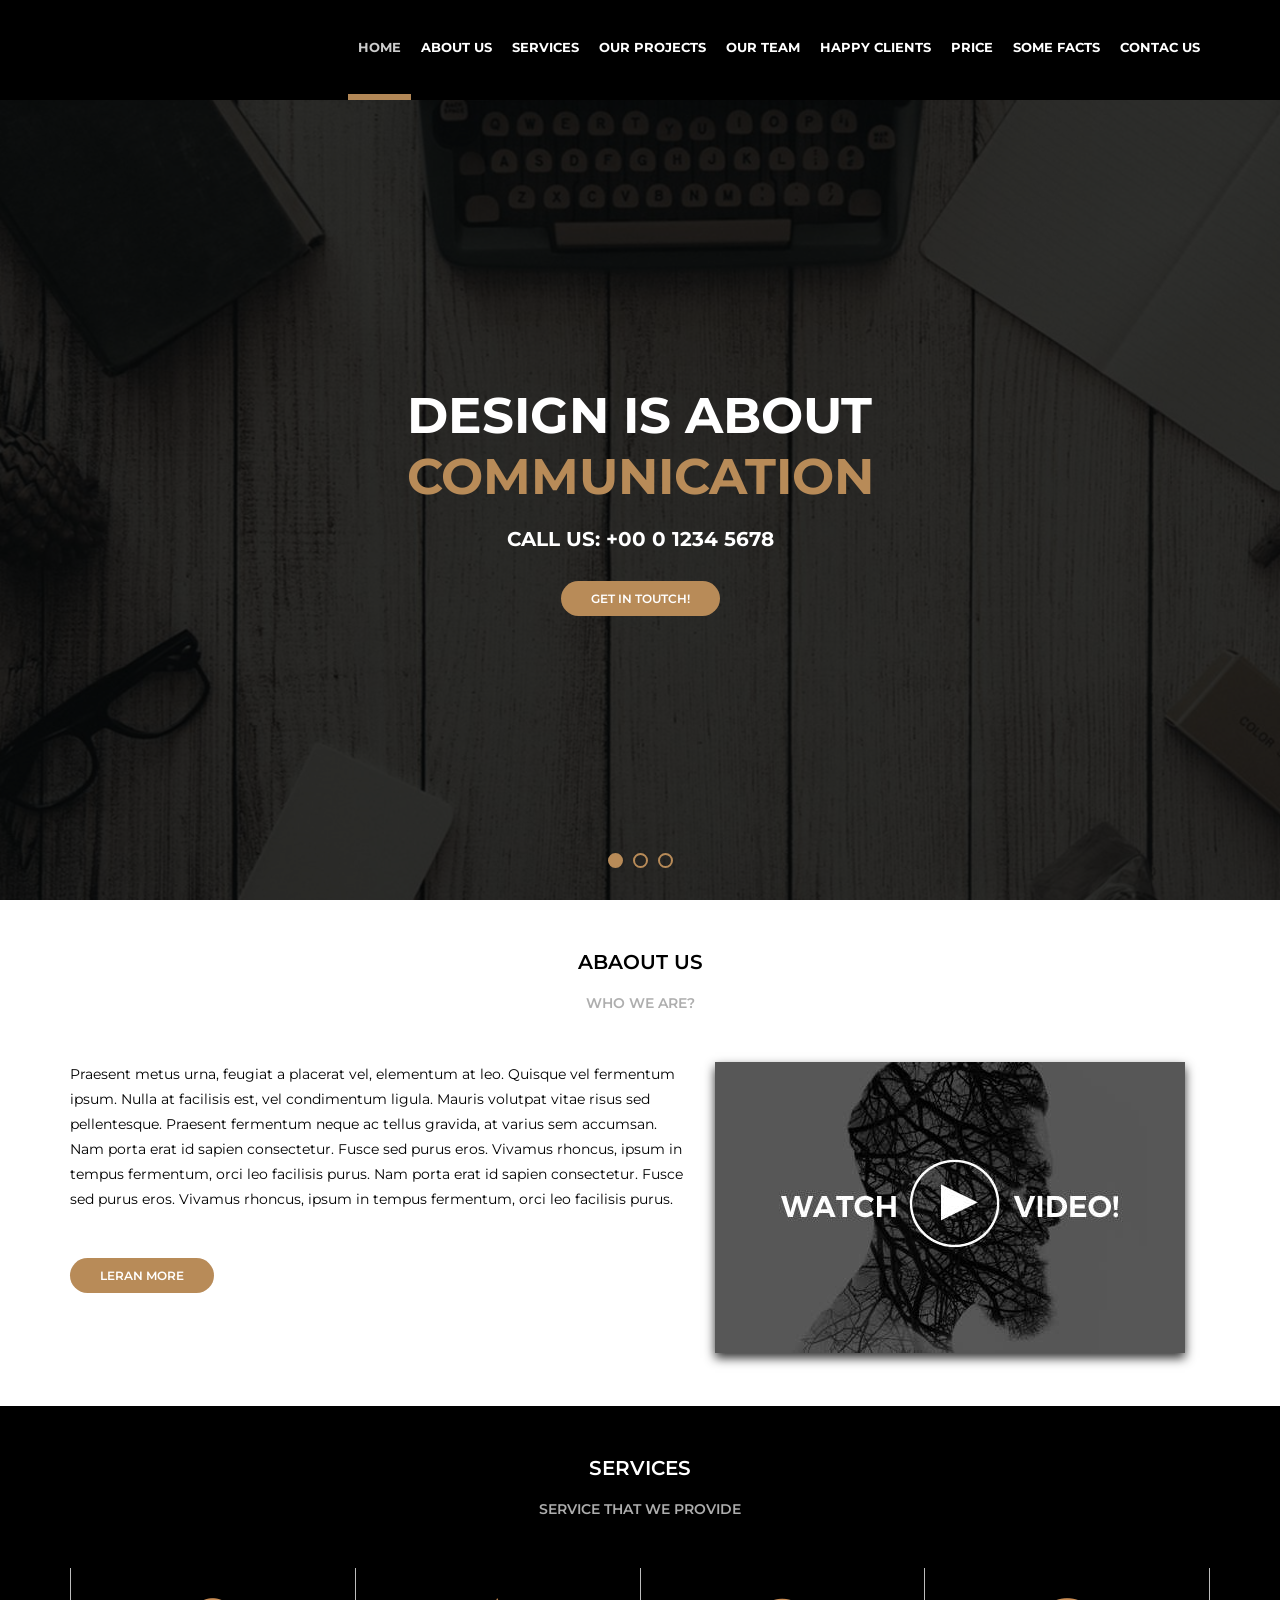
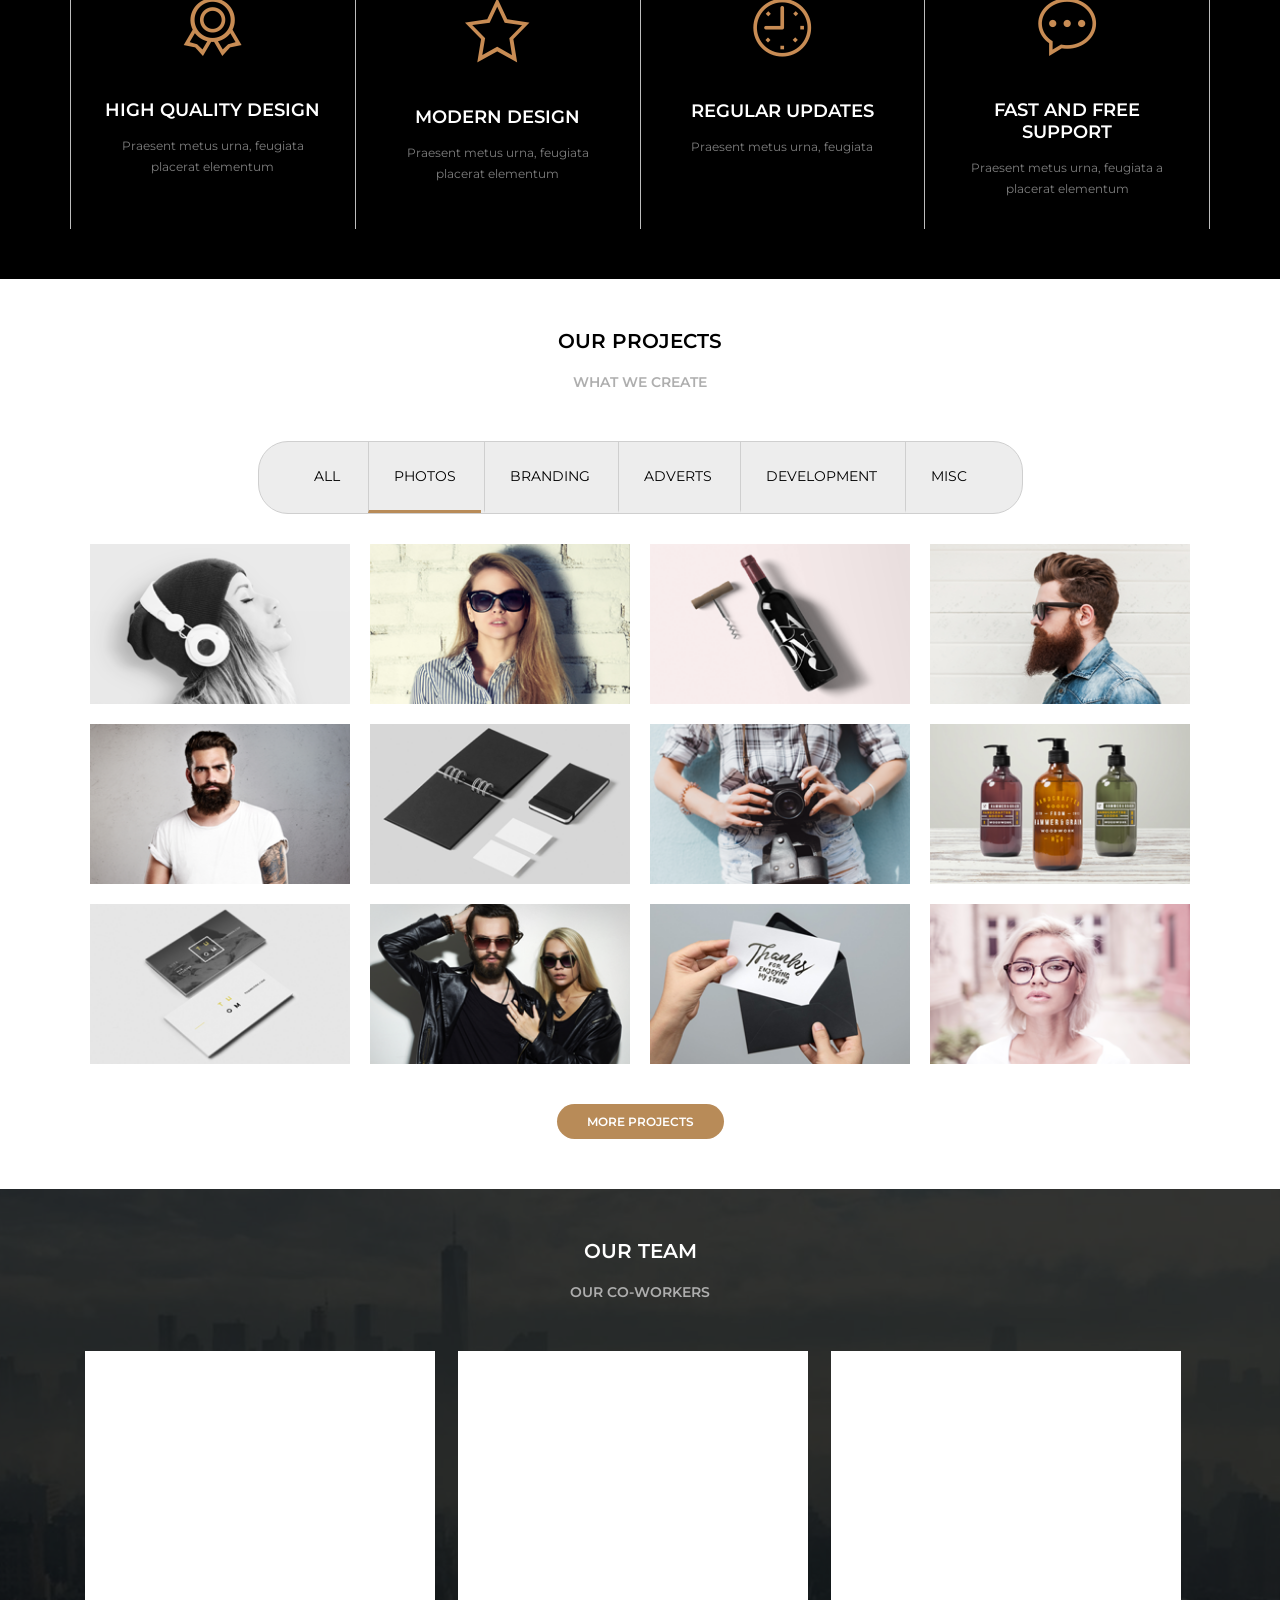
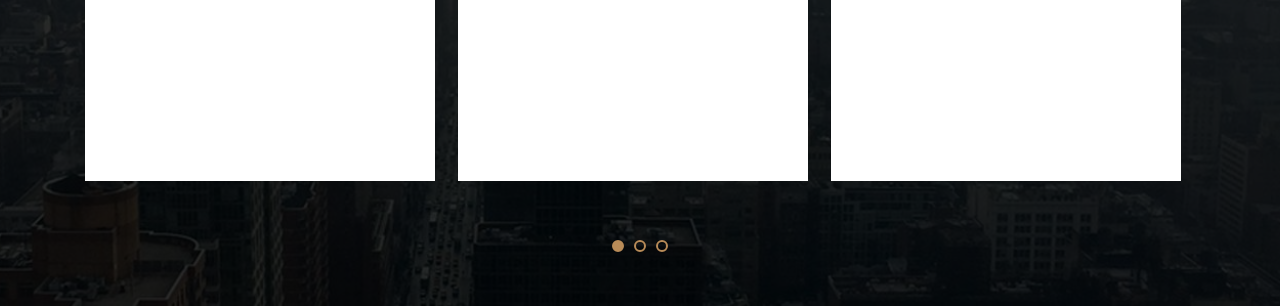
==== home.html @ cb0afbec "Starting section team on desktop version" ====
<!doctype html>
<html lang="pt-BR">
  <head>
    <meta charset="UTF-8" />
    <meta name="viewport" content="width=device-width, initial-scale=1.0" />
    <title>Awax</title>
    <link rel="preconnect" href="https://fonts.googleapis.com" />
    <link rel="preconnect" href="https://fonts.gstatic.com" crossorigin />
    <link
      href="https://fonts.googleapis.com/css2?family=Montserrat:ital,wght@0,100..900;1,100..900&display=swap"
      rel="stylesheet"
    />
    <link rel="stylesheet" href="/assets/css/style.css" />
  </head>
  <body>
    <header>
      <div class="container">
        <div class="logo">
          <div class="logoimg">
            <a href="#"><img src="/assets/images/logo.svg" alt="" /></a>
          </div>
        </div>
        <div class="menu">
          <nav>
            <ul>
              <li class="active"><a href="#home">HOME</a></li>
              <li><a href="#about">ABOUT US</a></li>
              <li><a href="#services">SERVICES</a></li>
              <li><a href="#projects">OUR PROJECTS</a></li>
              <li><a href="#team">OUR TEAM</a></li>
              <li><a href="">HAPPY CLIENTS</a></li>
              <li><a href="">PRICE</a></li>
              <li><a href="">SOME FACTS</a></li>
              <li><a href="">CONTAC US</a></li>
            </ul>
          </nav>
        </div>
      </div>
    </header>

    <main>
      <section class="banner" id="home">
        <div class="sliders">
          <div class="slide">
            <div class="slidearea">
              <h1>Design is about <br /><span>communication</span></h1>
              <h2>call us: +00 0 1234 5678</h2>
              <a href="" class="button">Get in toutch!</a>
            </div>
          </div>
          <div class="slide">...2</div>
          <div class="slide">...3</div>
        </div>
        <div class="paginatorarea">
          <div class="paginatoritem active"></div>
          <div class="paginatoritem"></div>
          <div class="paginatoritem"></div>
        </div>
      </section>
      <!--AboutUs Section-->
      <section class="default light" id="about">
        <div class="section-title">Abaout Us</div>
        <div class="section-desc">who we are?</div>
        <div class="section-body">
          <div class="section-abaoutus">
            <div class="section-abaoutus--left">
              <p>
                Praesent metus urna, feugiat a placerat vel, elementum at leo.
                Quisque vel fermentum ipsum. Nulla at facilisis est, vel
                condimentum ligula. Mauris volutpat vitae risus sed
                pellentesque. Praesent fermentum neque ac tellus gravida, at
                varius sem accumsan. Nam porta erat id sapien consectetur. Fusce
                sed purus eros. Vivamus rhoncus, ipsum in tempus fermentum, orci
                leo facilisis purus. Nam porta erat id sapien consectetur. Fusce
                sed purus eros. Vivamus rhoncus, ipsum in tempus fermentum, orci
                leo facilisis purus.
              </p>
              <br />

              <a href="" class="button">Leran More</a>
            </div>
            <div class="section-aboutus--right">
              <img src="/media/video.jpg" alt="" />
            </div>
          </div>
        </div>
      </section>
      <!--End-->

      <!--Services Section-->
      <section class="default dark" id="services">
        <div class="section-title">Services</div>
        <div class="section-desc">Service that we provide</div>
        <div class="section-body">
          <div class="section-services">
            <div class="section-service">
              <img src="/assets/images/medalha.png" alt="" />
              <h4>High Quality Design</h4>
              <p>Praesent metus urna, feugiata placerat elementum</p>
            </div>
            <div class="section-service">
              <img src="/assets/images/estrela.png" alt="" />
              <h4>Modern Design</h4>
              <p>Praesent metus urna, feugiata placerat elementum</p>
            </div>
            <div class="section-service">
              <img src="/assets/images/relogio.png" alt="" />
              <h4>Regular Updates</h4>
              <p>Praesent metus urna, feugiata</p>
            </div>
            <div class="section-service">
              <img src="/assets/images/balao.png" alt="" />
              <h4>Fast and Free Support</h4>
              <p>Praesent metus urna, feugiata a placerat elementum</p>
            </div>
          </div>
        </div>
      </section>
      <!--End-->

      <!--Projects Section-->
      <section class="default light" id="projects">
        <div class="section-title">Our projects</div>
        <div class="section-desc">what we create</div>
        <div class="section-body">
          <div class="section-projects">
            <div class="section-projects--filters">
              <ul>
                <li>All</li>
                <li class="active">Photos</li>
                <li>Branding</li>
                <li>Adverts</li>
                <li>Development</li>
                <li>Misc</li>
              </ul>
            </div>

            <div class="section-projects--photos">
              <div class="section-projects--photo">
                <div class="section-projects--photoarea">
                  <div class="section-projects--photoinfo">
                    <h5>ABOUT</h5>
                    <p>
                      Praesent metus urna, feugiat a placerat elementum at leo
                    </p>
                  </div>
                  <img src="/media/galery/galery1.png" alt="" />
                </div>
              </div>
              <div class="section-projects--photo">
                <div class="section-projects--photoarea">
                  <div class="section-projects--photoinfo">
                    <h5>ABOUT</h5>
                    <p>
                      Praesent metus urna, feugiat a placerat elementum at leo
                    </p>
                  </div>
                  <img src="/media/galery/galery2.png" alt="" />
                </div>
              </div>
              <div class="section-projects--photo">
                <div class="section-projects--photoarea">
                  <div class="section-projects--photoinfo">
                    <h5>ABOUT</h5>
                    <p>
                      Praesent metus urna, feugiat a placerat elementum at leo
                    </p>
                  </div>
                  <img src="/media/galery/galery3.png" alt="" />
                </div>
              </div>
              <div class="section-projects--photo">
                <div class="section-projects--photoarea">
                  <div class="section-projects--photoinfo">
                    <h5>ABOUT</h5>
                    <p>
                      Praesent metus urna, feugiat a placerat elementum at leo
                    </p>
                  </div>
                  <img src="/media/galery/galery4.png" alt="" />
                </div>
              </div>
              <div class="section-projects--photo">
                <div class="section-projects--photoarea">
                  <div class="section-projects--photoinfo">
                    <h5>ABOUT</h5>
                    <p>
                      Praesent metus urna, feugiat a placerat elementum at leo
                    </p>
                  </div>
                  <img src="/media/galery/galery5.png" alt="" />
                </div>
              </div>
              <div class="section-projects--photo">
                <div class="section-projects--photoarea">
                  <div class="section-projects--photoinfo">
                    <h5>ABOUT</h5>
                    <p>
                      Praesent metus urna, feugiat a placerat elementum at leo
                    </p>
                  </div>
                  <img src="/media/galery/galery6.png" alt="" />
                </div>
              </div>
              <div class="section-projects--photo">
                <div class="section-projects--photoarea">
                  <div class="section-projects--photoinfo">
                    <h5>ABOUT</h5>
                    <p>
                      Praesent metus urna, feugiat a placerat elementum at leo
                    </p>
                  </div>
                  <img src="/media/galery/galery7.png" alt="" />
                </div>
              </div>
              <div class="section-projects--photo">
                <div class="section-projects--photoarea">
                  <div class="section-projects--photoinfo">
                    <h5>ABOUT</h5>
                    <p>
                      Praesent metus urna, feugiat a placerat elementum at leo
                    </p>
                  </div>
                  <img src="/media/galery/galery8.png" alt="" />
                </div>
              </div>
              <div class="section-projects--photo">
                <div class="section-projects--photoarea">
                  <div class="section-projects--photoinfo">
                    <h5>ABOUT</h5>
                    <p>
                      Praesent metus urna, feugiat a placerat elementum at leo
                    </p>
                  </div>
                  <img src="/media/galery/galery9.png" alt="" />
                </div>
              </div>
              <div class="section-projects--photo">
                <div class="section-projects--photoarea">
                  <div class="section-projects--photoinfo">
                    <h5>ABOUT</h5>
                    <p>
                      Praesent metus urna, feugiat a placerat elementum at leo
                    </p>
                  </div>
                  <img src="/media/galery/galery10.png" alt="" />
                </div>
              </div>
              <div class="section-projects--photo">
                <div class="section-projects--photoarea">
                  <div class="section-projects--photoinfo">
                    <h5>ABOUT</h5>
                    <p>
                      Praesent metus urna, feugiat a placerat elementum at leo
                    </p>
                  </div>
                  <img src="/media/galery/galery11.png" alt="" />
                </div>
              </div>
              <div class="section-projects--photo">
                <div class="section-projects--photoarea">
                  <div class="section-projects--photoinfo">
                    <h5>ABOUT</h5>
                    <p>
                      Praesent metus urna, feugiat a placerat elementum at leo
                    </p>
                  </div>
                  <img src="/media/galery/galery12.png" alt="" />
                </div>
              </div>
            </div>
            <a href="#projects" class="button">More Projects</a>
          </div>
        </div>
      </section>
      <!--End-->

      <!--Team Section-->
      <section class="default dark bg-team" id="team">
        <div class="section-team-area">
          <div class="section-title">Our team</div>
          <div class="section-desc">Our co-workers</div>
          <div class="section-body">
            <div class="section-team">
              <div class="sliders">
                <div class="slide">
                  <div class="slidearea">...</div>
                </div>
                <div class="slide">
                  <div class="slidearea">...</div>
                </div>
                <div class="slide">
                  <div class="slidearea">...</div>
                </div>
              </div>
            </div>
            <div class="paginatorarea">
              <div class="paginatoritem active"></div>
              <div class="paginatoritem"></div>
              <div class="paginatoritem"></div>
            </div>
          </div>
        </div>
      </section>
      <!--End-->
    </main>

    <footer></footer>
  </body>
</html>
---- assets/css/style.css ----
* {
  margin: 0;
  padding: 0;
  box-sizing: border-box;
}

body {
  font-family: "Montserrat";
  font-size: 13px;
  overflow-x: hidden;
}

header {
  height: 100px;
  background-color: #000;
}
.container {
  max-width: 1140px;
  height: 100px;
  margin: auto;
  display: flex;
  align-items: center;
  color: #ffffff;
}

.logo {
  width: 100px;
}

.logoimg {
  width: 80px;
  height: 80px;
  display: flex;
  justify-content: center;
  align-items: center;
}

.menu {
  flex: 1;
  display: flex;
  justify-content: flex-end;
}

.menu ul,
.menu li {
  list-style: none;
}

.menu ul {
  display: flex;
}

.menu li a {
  color: #ffffff;
  font-weight: bold;
  text-decoration: none;
  padding-left: 10px;
  padding-right: 10px;
  height: 100px;
  display: flex;
  align-items: center;
  border-bottom: 6px solid #000;
  transition: all 0.7s ease;
}

.menu li a:hover,
.menu .active a {
  border-bottom: 6px solid #b28756;
  color: #ccc;
}

.button {
  display: inline-block;
  background-color: #b88b58;
  color: #fff;
  text-transform: uppercase;
  font-size: 12px;
  font-weight: 600;
  text-decoration: none;
  padding: 10px 30px;
  margin-top: 30px;
  border-radius: 30px;
}

.button:hover {
  background-color: #000;
}

.banner {
  height: calc(100vh - 100px);
  background-color: #333;
  background-image: url(../images/bg.jpg);
  background-size: cover;
  background-position: bottom;
  overflow: hidden;
}

.banner .sliders {
  width: 1000vw;
  height: 100%;
}

.banner .slide {
  width: 100vw;
  height: 100%;
  display: inline-block;
  background-color: rgba(0, 0, 0, 0.8);
}

.banner .slidearea {
  display: flex;
  flex-direction: column;
  height: 100%;
  align-items: center;
  justify-content: center;
  color: #fff;
}

.banner h1 {
  text-transform: uppercase;
  font-weight: bold;
  font-size: 50px;
}

.banner h1 span {
  color: #b88b58;
}

.banner h2 {
  text-transform: uppercase;
  margin-top: 20px;
}

.banner .paginatorarea {
  width: 100vw;
  height: 20px;
  position: absolute;
  margin-top: -50px;
  display: flex;
  justify-content: center;
  align-items: center;
}

.banner .paginatoritem {
  width: 15px;
  height: 15px;
  border: 2px solid #b88b58;
  border-radius: 50%;
  margin-left: 5px;
  margin-right: 5px;
  cursor: pointer;
}

.banner .paginatoritem.active {
  background-color: #b88b58;
}

/*template de sessões do site*/
.default {
  padding-top: 50px;
  padding-bottom: 50px;
}

.default .section-title,
.default .section-desc {
  text-align: center;
  text-transform: uppercase;
  font-weight: 600;
}

.default .section-title {
  font-size: 20px;
}

.default .section-desc {
  font-size: 14px;
  color: #aeaeae;
  margin-top: 20px;
  margin-bottom: 50px;
}

.default .section-body {
  max-width: 1140px;
  margin: auto;
}

.default.ligth {
  background-color: #f7f7f7;
}

.default.ligth .section-title,
.default.ligth .section-body {
  color: #000;
}

.default.dark {
  background-color: #000;
}

.default.dark .section-title,
.default.dark .section-body {
  color: #fff;
}

/*CSS DE ÁREAS ESPECÍFICAS*/

/*about us*/

.section-abaoutus {
  display: flex;
}

.section-abaoutus--left {
  flex: 1;
}

.section-abaoutus--left p {
  font-size: 14px;
  line-height: 25px;
}
.section-aboutus--right {
  width: 520px;
  text-align: center;
}

.section-aboutus--right img {
  width: 470px;
  box-shadow: 0px 5px 10px #333;
}
/*---------------------------------*/

/*Services*/

.section-services {
  display: flex;
}

.section-service {
  flex: 1;
  text-align: center;
  border-right: 1px solid #bdbdbd;
  padding: 30px;
}

.section-service:first-child {
  border-left: 1px solid #bdbdbd;
}

.section-service h4 {
  margin-top: 40px;
  font-size: 18px;
  font-weight: 600;
  text-transform: uppercase;
}

.section-service p {
  margin-top: 14px;
  font-size: 12px;
  line-height: 21px;
  color: #7e7e7e;
}
/*-----------------------------------------*/

/*Projects Section*/

.section-projects {
  display: flex;
  flex-direction: column;
  align-items: center;
}

.section-projects--filters {
  background-color: #ededed;
  border: 1px solid #cfcfcf;
  border-radius: 30px;
  display: inline-block;
  padding: 0px 30px;
}

.section-projects--filters ul,
.section-projects--filters li {
  list-style: none;
}

.section-projects--filters li {
  display: inline-block;
  font-size: 14px;
  text-transform: uppercase;
  padding: 25px;
  border-left: 1px solid #cfcfcf;
  color: #000;
  border-bottom: 3px solid #ededed;
  cursor: pointer;
}

.section-projects--filters li:hover,
.section-projects--filters li.active {
  border-bottom: 3px solid #b88b58;
}

.section-projects--filters li:first-child {
  border-left: 0;
}

.section-projects--photos {
  width: 100vw;
  max-width: 1140px;
  margin-top: 20px;
  display: flex;
  flex-wrap: wrap;
  justify-content: center;
}

.section-projects--photo {
  width: 280px;
}

.section-projects--photoarea {
  margin: 10px;
  width: 260px;
  height: 160px;
}

.section-projects--photoarea img {
  width: inherit;
  height: inherit;
}

.section-projects--photoinfo {
  position: absolute;
  background-color: rgba(0, 0, 0, 0.6);
  width: inherit;
  height: inherit;
  display: none;
  flex-direction: column;
  justify-content: center;
  align-items: center;
  color: #fff;
}

.section-projects--photoinfo h5 {
  font-size: 18px;
  font-weight: 600;
}

.section-projects--photoinfo p {
  font-size: 12px;
  line-height: 30px;
  text-align: center;
}

.section-projects--photoarea:hover .section-projects--photoinfo {
  display: flex;
}

.bg-team {
  background-image: url(../images/bg-team.jpg);
  background-size: cover;
  background-position: center;
  padding: 0;
}

.section-team-area {
  background-color: rgba(0, 0, 0, 0.8);
  padding-bottom: 50px;
  padding-top: 50px;
}

.section-team {
  overflow: hidden;
  max-width: 1110px;
  margin: auto;
}

.section-team .sliders {
  width: 1000vw;
  height: 100%;
}

.section-team .slide {
  width: 350px;
  height: 100%;
  min-height: 430px;
  display: inline-block;
  background-color: #fff;
  margin-right: 20px;
}

.section-team .slidearea {
  display: flex;
  flex-direction: column;
  height: 100%;
  align-items: center;
  justify-content: center;
  color: #fff;
}

.section-team-area .paginatorarea {
  margin-top: 55px;
  height: 20px;
  display: flex;
  justify-content: center;
  align-items: center;
}

.section-team-area .paginatoritem {
  width: 12px;
  height: 12px;
  border: 2px solid #b88b58;
  border-radius: 50%;
  margin-left: 5px;
  margin-right: 5px;
  cursor: pointer;
}

.section-team-area .paginatoritem.active {
  background-color: #b88b58;
}
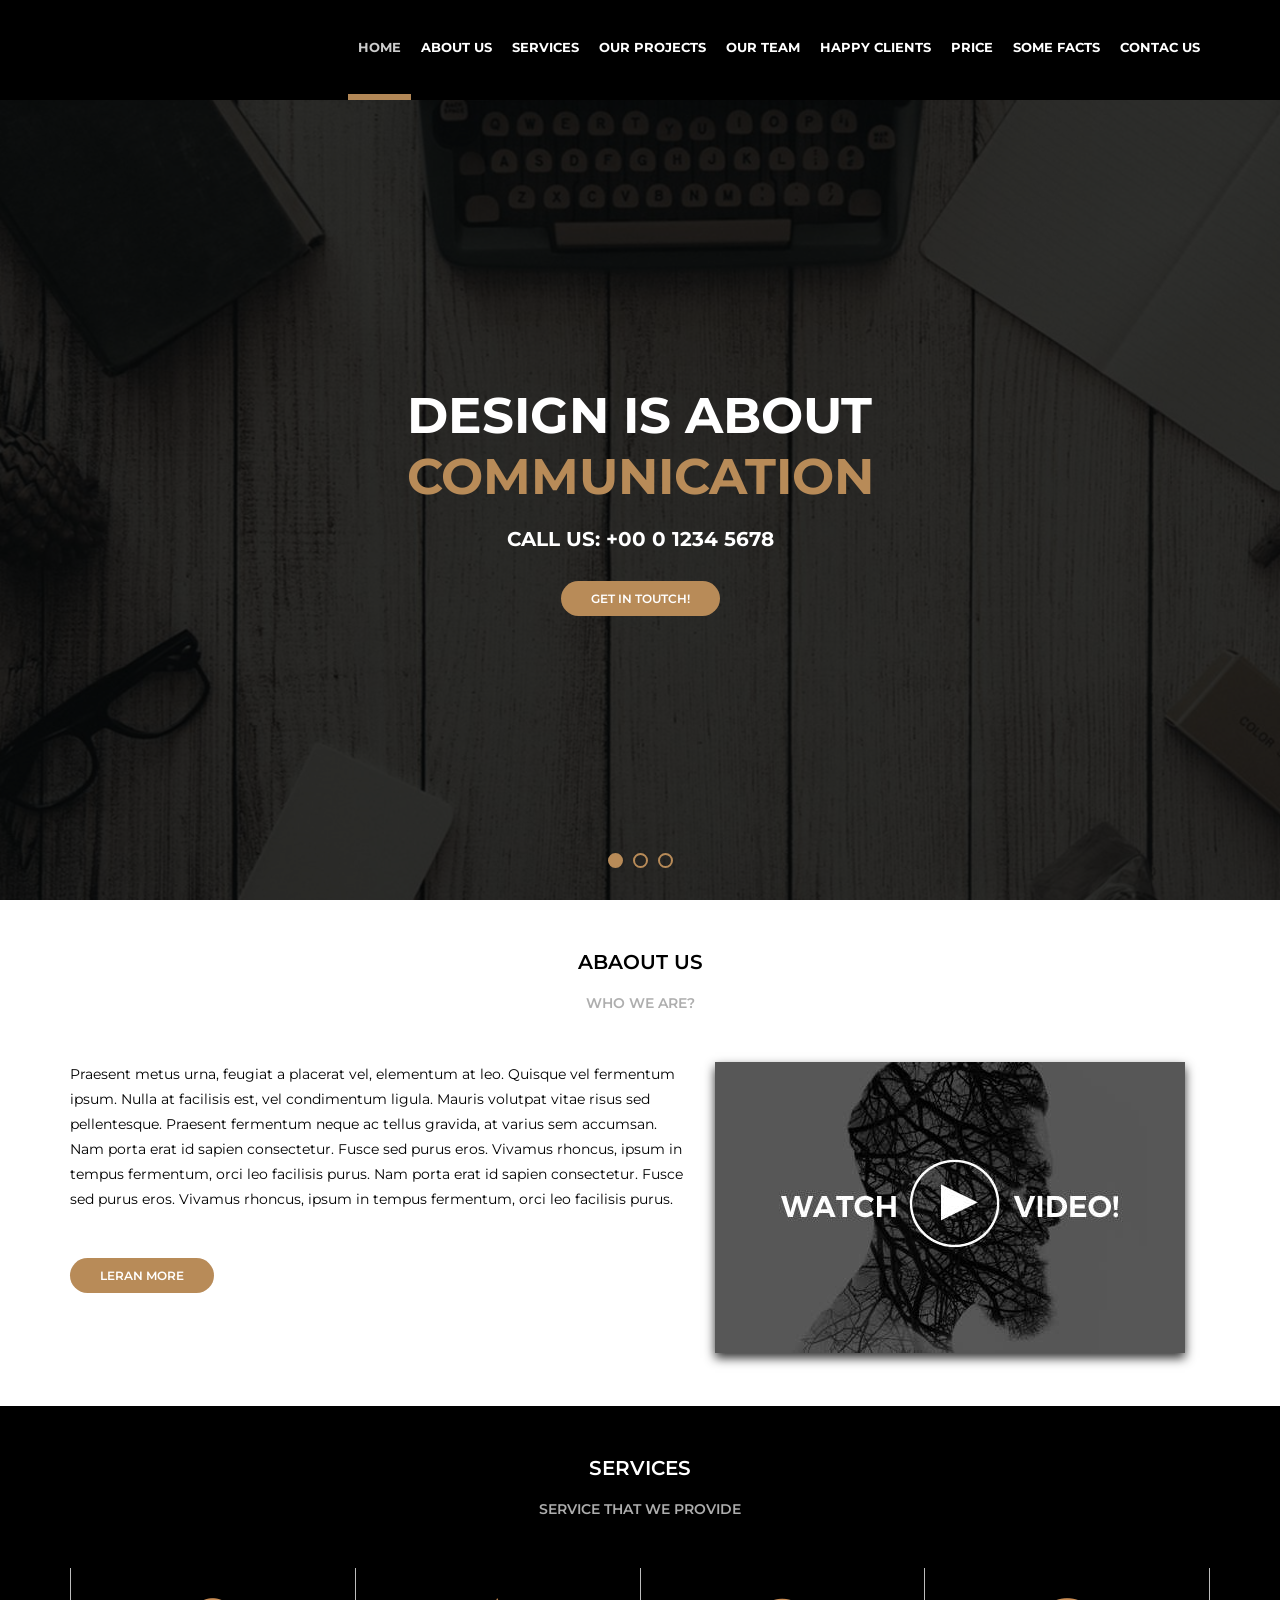
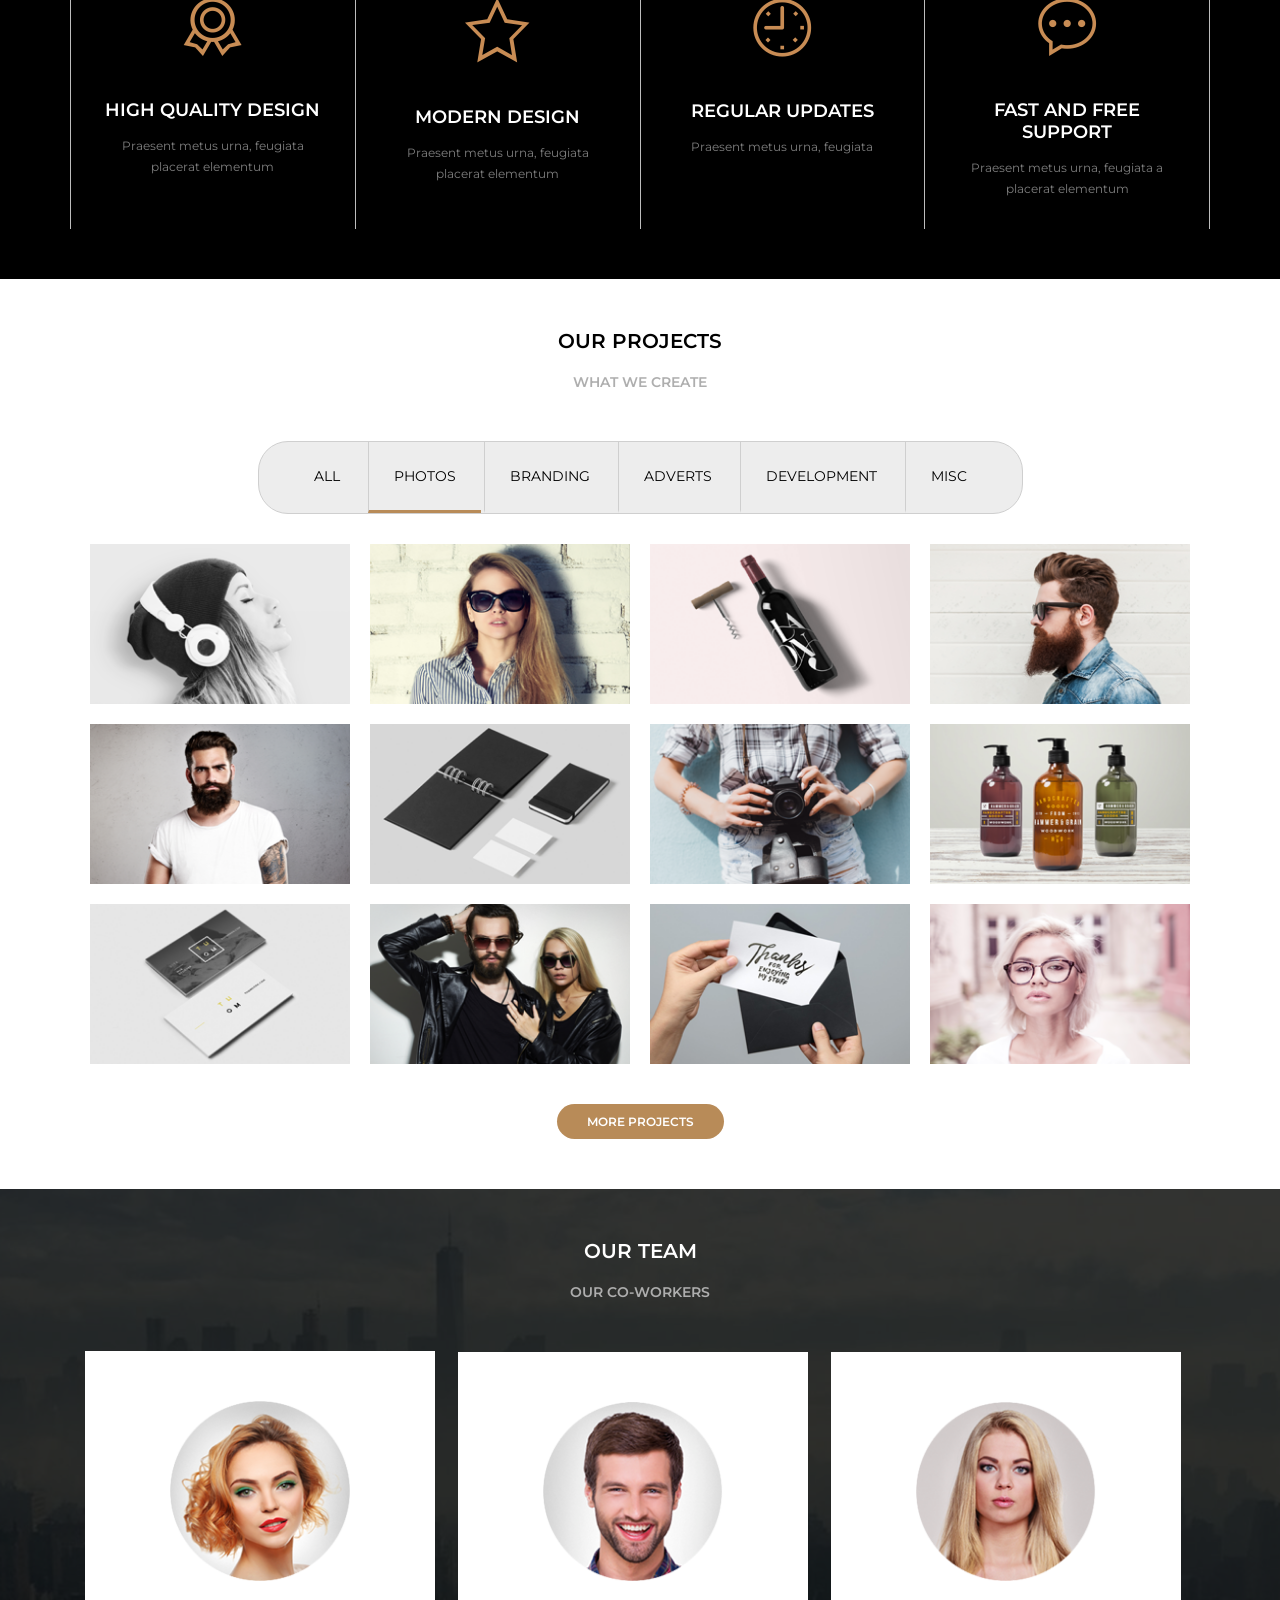
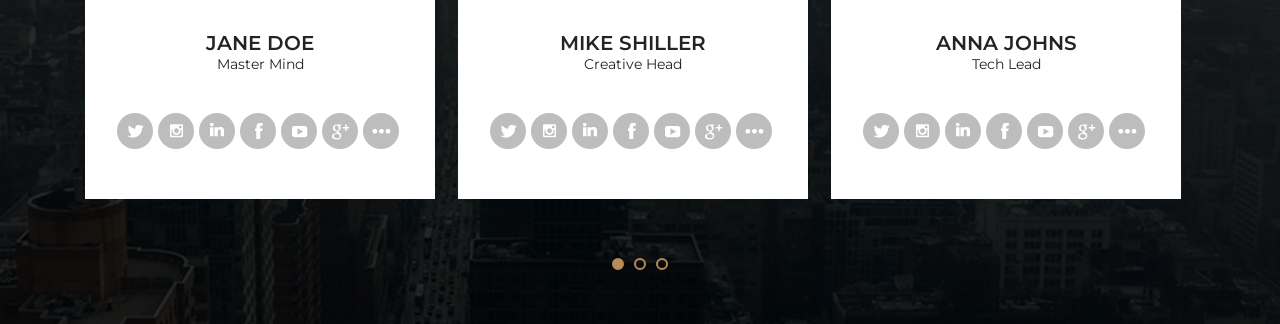
==== commit b95260ba: "Section team Done" ====
--- a/home.html
+++ b/home.html
@@ -284,13 +284,142 @@
             <div class="section-team">
               <div class="sliders">
                 <div class="slide">
-                  <div class="slidearea">...</div>
+                  <div class="slidearea">
+                    <img
+                      src="/media/mulher1.png"
+                      class="section-team--avatar"
+                    />
+                    <div class="section-team--name">Jane Doe</div>
+                    <div class="section-team--function">Master Mind</div>
+                    <div class="section-team--social">
+                      <a href=""
+                        ><img
+                          src="/assets/images/icons/Twitter_icon.svg"
+                          alt="Twitter icon"
+                      /></a>
+                      <a href=""
+                        ><img
+                          src="/assets/images/icons/Instagram_icon.svg"
+                          alt="Twitter icon"
+                      /></a>
+                      <a href=""
+                        ><img
+                          src="/assets/images/icons/LinkedIn_icon.svg"
+                          alt="Twitter icon"
+                      /></a>
+                      <a href=""
+                        ><img
+                          src="/assets/images/icons/Facebook_icon.svg"
+                          alt="Twitter icon"
+                      /></a>
+                      <a href=""
+                        ><img
+                          src="/assets/images/icons/YouTube_icon.svg"
+                          alt="Twitter icon"
+                      /></a>
+                      <a href=""
+                        ><img
+                          src="/assets/images/icons/Googleplus_icon.svg"
+                          alt="Twitter icon"
+                      /></a>
+                      <a href=""
+                        ><img
+                          src="/assets/images/icons/Other_icon.svg"
+                          alt="Twitter icon"
+                      /></a>
+                    </div>
+                  </div>
                 </div>
                 <div class="slide">
-                  <div class="slidearea">...</div>
+                  <div class="slidearea">
+                    <img src="/media/homem1.png" class="section-team--avatar" />
+                    <div class="section-team--name">Mike Shiller</div>
+                    <div class="section-team--function">Creative Head</div>
+                    <div class="section-team--social">
+                      <a href=""
+                        ><img
+                          src="/assets/images/icons/Twitter_icon.svg"
+                          alt="Twitter icon"
+                      /></a>
+                      <a href=""
+                        ><img
+                          src="/assets/images/icons/Instagram_icon.svg"
+                          alt="Twitter icon"
+                      /></a>
+                      <a href=""
+                        ><img
+                          src="/assets/images/icons/LinkedIn_icon.svg"
+                          alt="Twitter icon"
+                      /></a>
+                      <a href=""
+                        ><img
+                          src="/assets/images/icons/Facebook_icon.svg"
+                          alt="Twitter icon"
+                      /></a>
+                      <a href=""
+                        ><img
+                          src="/assets/images/icons/YouTube_icon.svg"
+                          alt="Twitter icon"
+                      /></a>
+                      <a href=""
+                        ><img
+                          src="/assets/images/icons/Googleplus_icon.svg"
+                          alt="Twitter icon"
+                      /></a>
+                      <a href=""
+                        ><img
+                          src="/assets/images/icons/Other_icon.svg"
+                          alt="Twitter icon"
+                      /></a>
+                    </div>
+                  </div>
                 </div>
                 <div class="slide">
-                  <div class="slidearea">...</div>
+                  <div class="slidearea">
+                    <img
+                      src="/media/mulher2.png"
+                      class="section-team--avatar"
+                    />
+                    <div class="section-team--name">Anna Johns</div>
+                    <div class="section-team--function">Tech Lead</div>
+                    <div class="section-team--social">
+                      <a href=""
+                        ><img
+                          src="/assets/images/icons/Twitter_icon.svg"
+                          alt="Twitter icon"
+                      /></a>
+                      <a href=""
+                        ><img
+                          src="/assets/images/icons/Instagram_icon.svg"
+                          alt="Twitter icon"
+                      /></a>
+                      <a href=""
+                        ><img
+                          src="/assets/images/icons/LinkedIn_icon.svg"
+                          alt="Twitter icon"
+                      /></a>
+                      <a href=""
+                        ><img
+                          src="/assets/images/icons/Facebook_icon.svg"
+                          alt="Twitter icon"
+                      /></a>
+                      <a href=""
+                        ><img
+                          src="/assets/images/icons/YouTube_icon.svg"
+                          alt="Twitter icon"
+                      /></a>
+                      <a href=""
+                        ><img
+                          src="/assets/images/icons/Googleplus_icon.svg"
+                          alt="Twitter icon"
+                      /></a>
+                      <a href=""
+                        ><img
+                          src="/assets/images/icons/Other_icon.svg"
+                          alt="Twitter icon"
+                      /></a>
+                    </div>
+                  </div>
                 </div>
               </div>
             </div>
--- a/assets/css/style.css
+++ b/assets/css/style.css
@@ -8,6 +8,10 @@
   font-family: "Montserrat";
   font-size: 13px;
   overflow-x: hidden;
+}
+
+html {
+  scroll-behavior: smooth;
 }
 
 header {
@@ -353,6 +357,10 @@
   display: flex;
 }
 
+/*------------------------------------------------------*/
+
+/*Section Our team*/
+
 .bg-team {
   background-image: url(../images/bg-team.jpg);
   background-size: cover;
@@ -392,7 +400,8 @@
   height: 100%;
   align-items: center;
   justify-content: center;
-  color: #fff;
+  color: #242424;
+  padding: 50px;
 }
 
 .section-team-area .paginatorarea {
@@ -416,3 +425,42 @@
 .section-team-area .paginatoritem.active {
   background-color: #b88b58;
 }
+
+.section-team--avatar {
+  width: 180px;
+  height: auto;
+}
+
+.section-team--name {
+  text-transform: uppercase;
+  font-weight: 600;
+  font-size: 20px;
+  margin-top: 50px;
+}
+
+.section-team--function {
+  font-size: 14px;
+}
+
+.section-team--social {
+  display: flex;
+  margin-top: 40px;
+}
+
+.section-team--social a {
+  display: inline-flex;
+  justify-content: center;
+  align-items: center;
+  width: 36px;
+  height: 36px;
+  background-color: #bdbdbd;
+  border-radius: 50%;
+  margin-right: 5px;
+  transition: all 0.2s ease-in;
+}
+
+.section-team--social a:hover {
+  background-color: #b88b58;
+}
+
+/*-----------------------------------------------*/
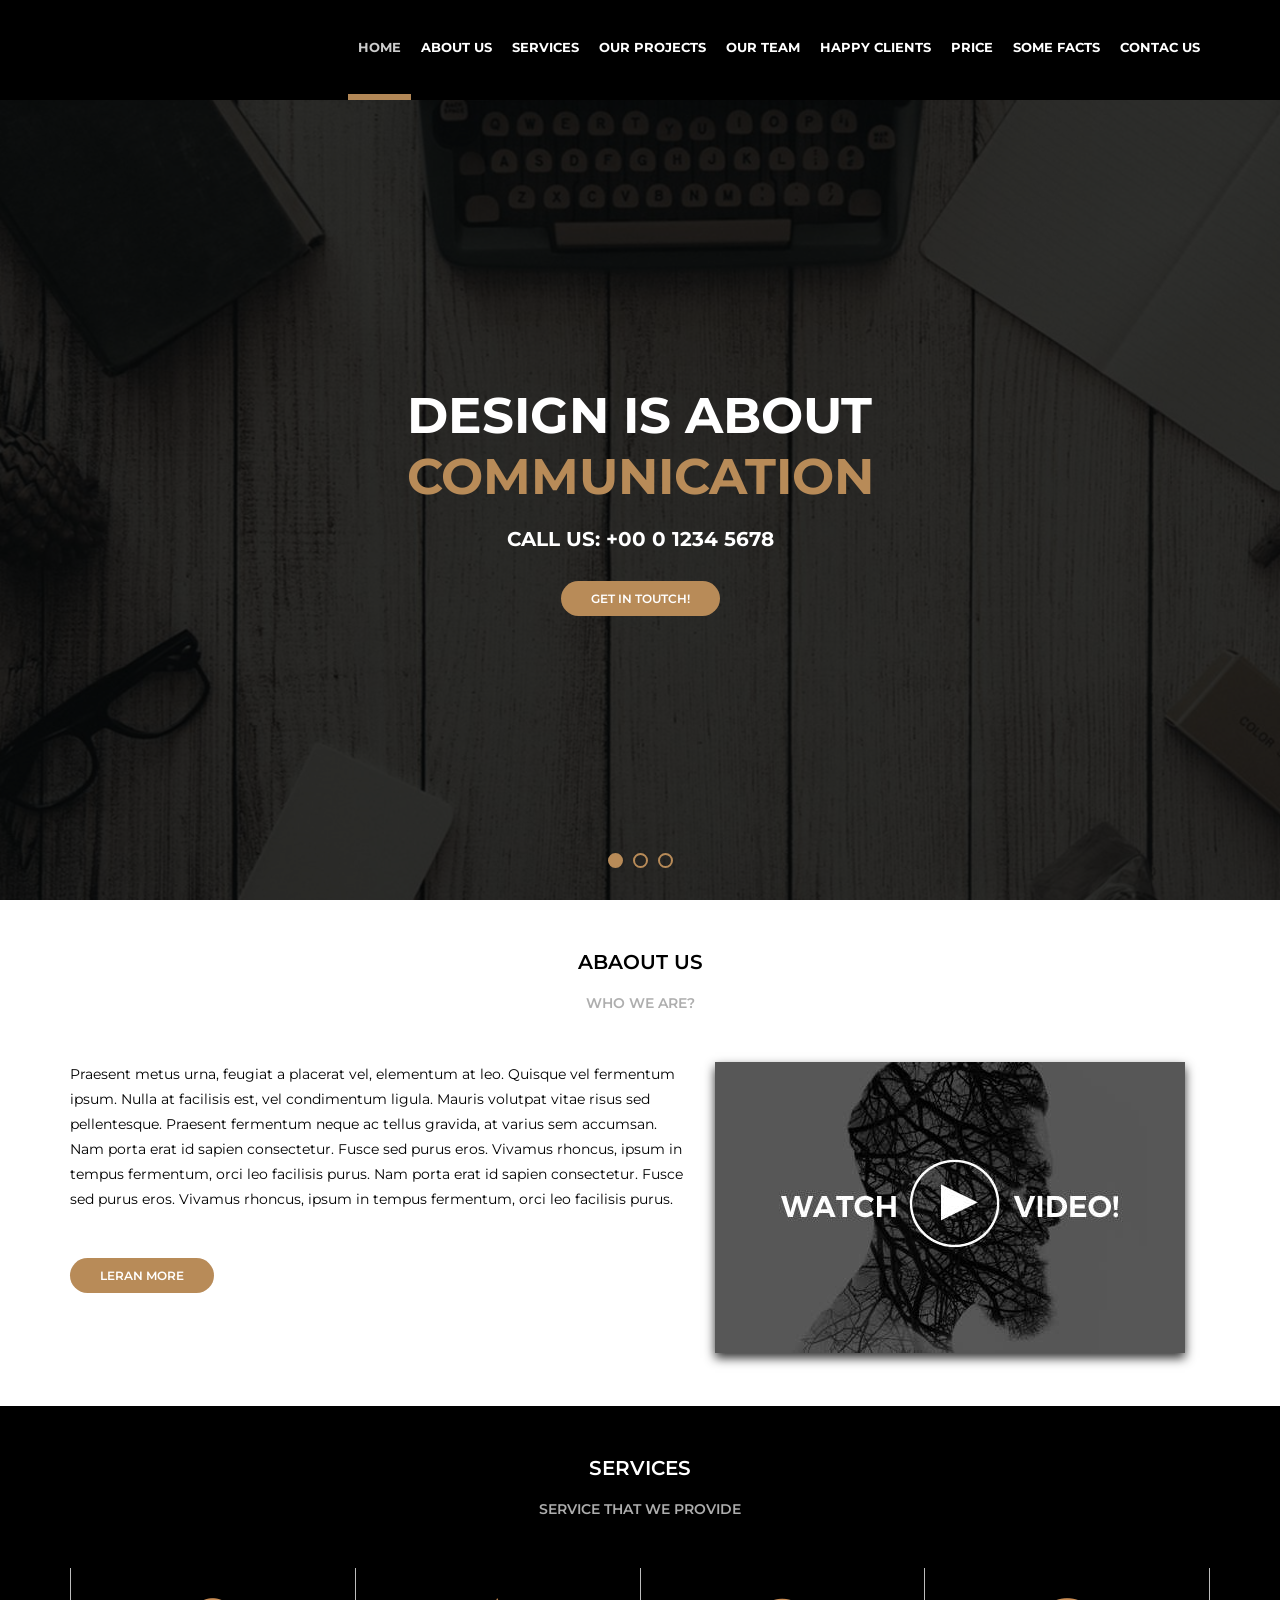
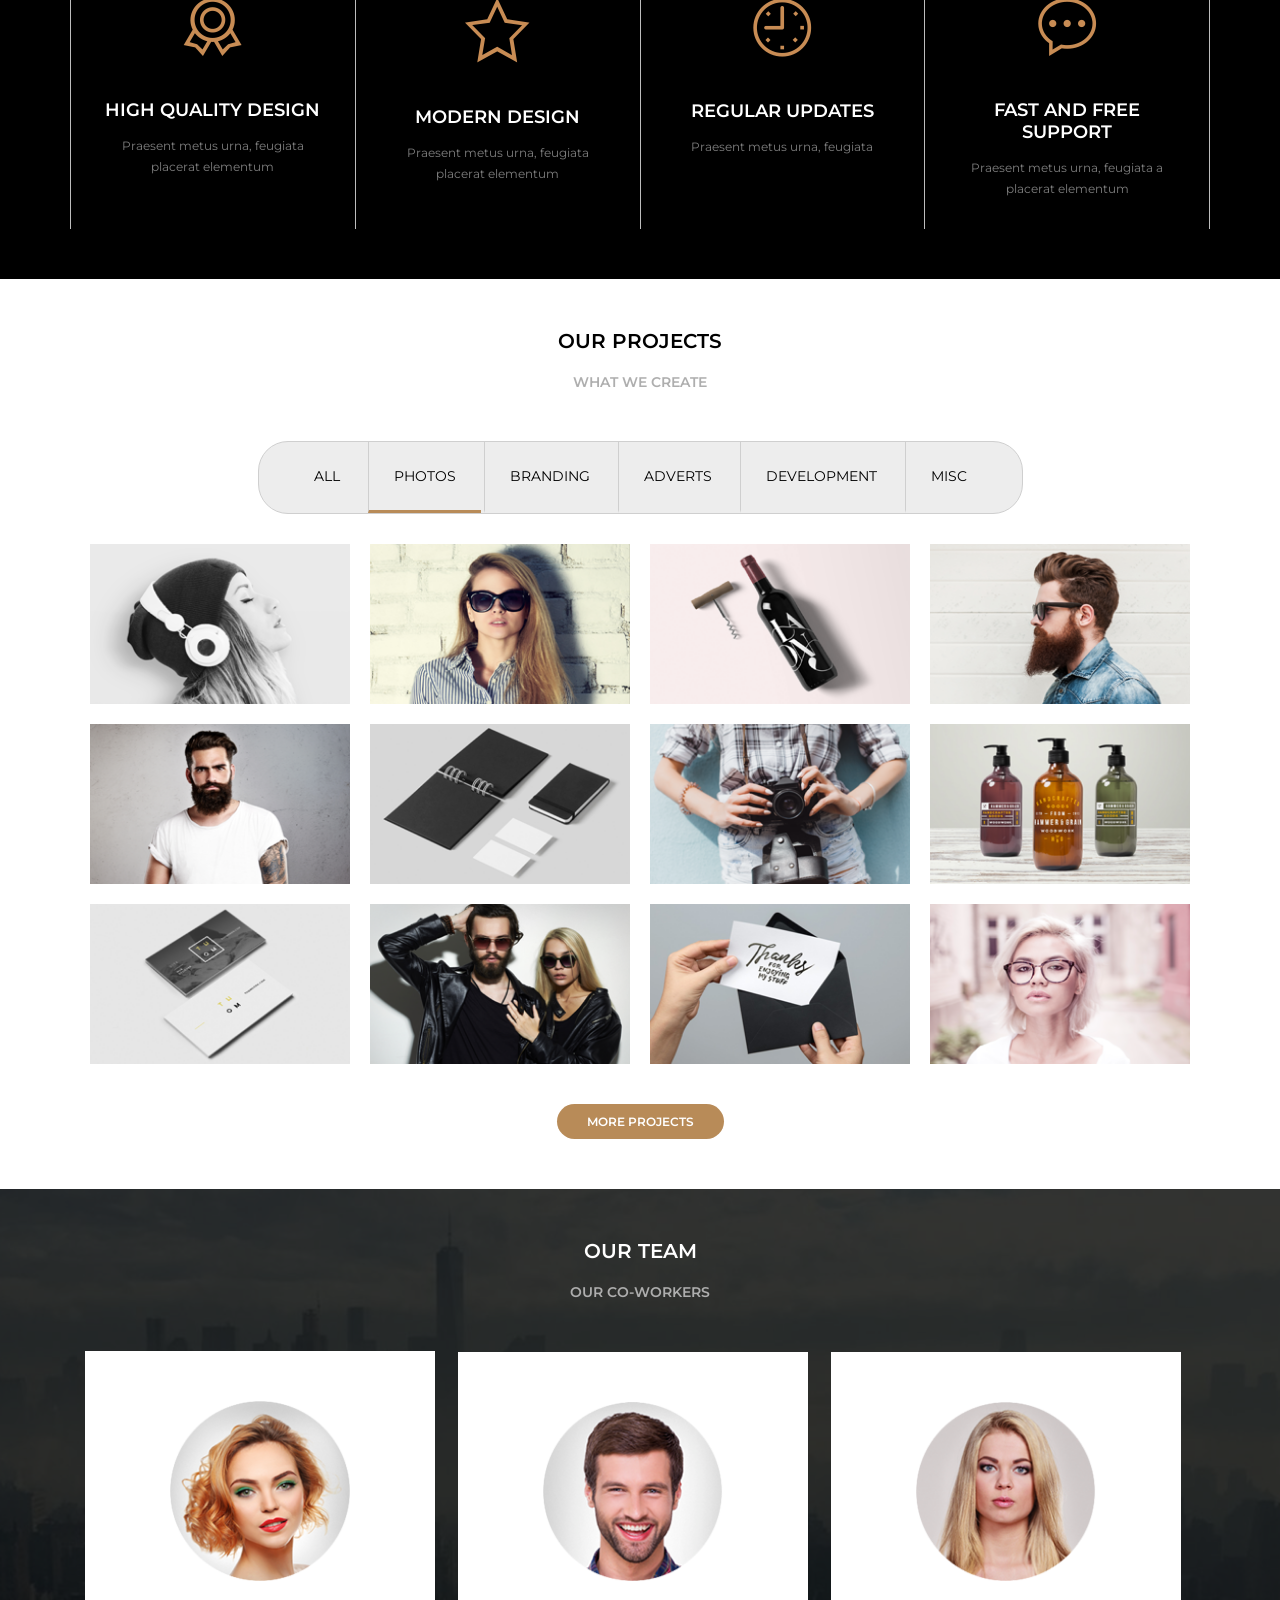
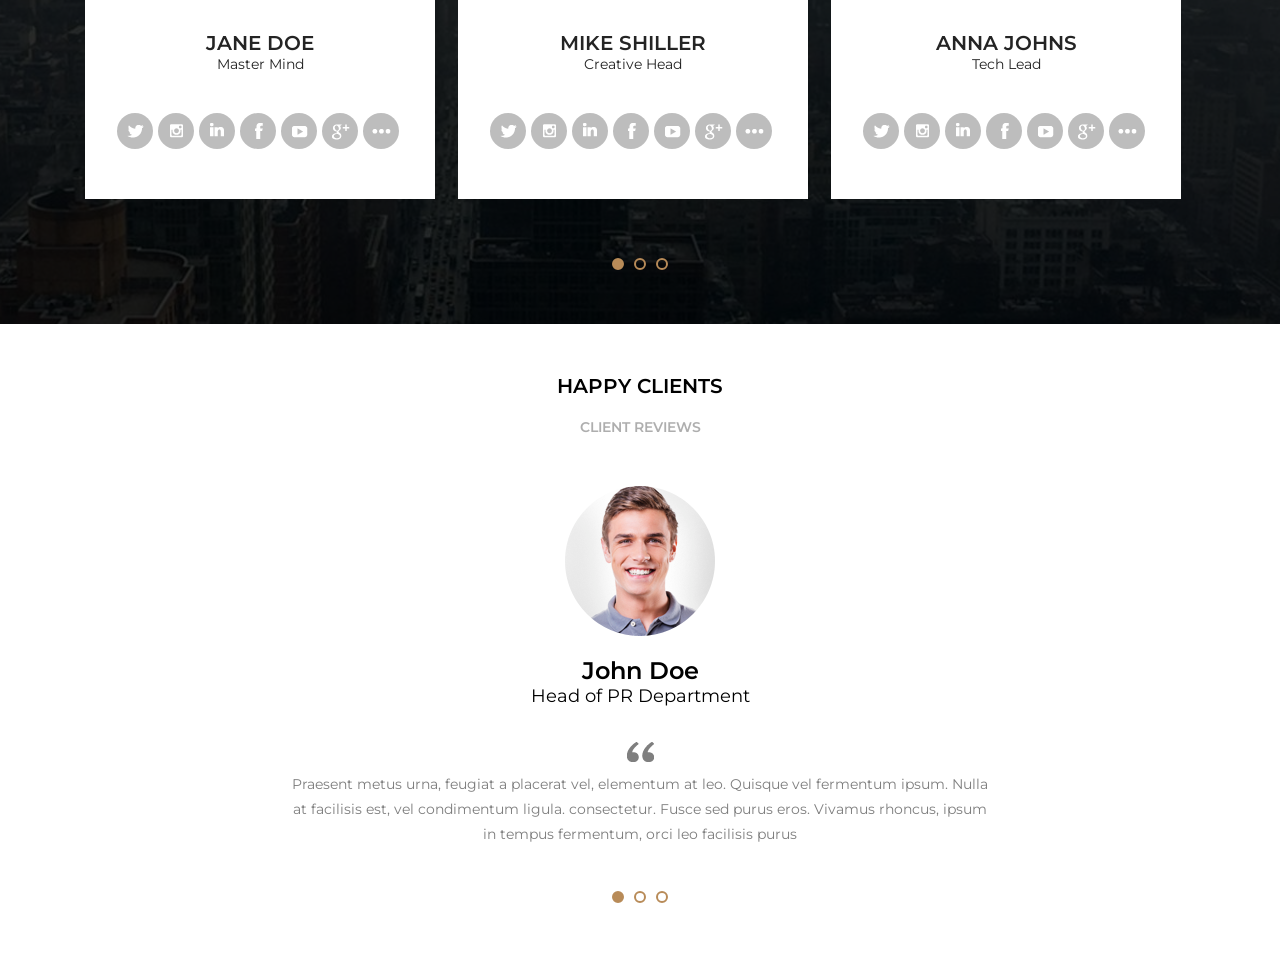
==== commit 721a724d: "Section testimonials Done" ====
--- a/home.html
+++ b/home.html
@@ -28,10 +28,10 @@
               <li><a href="#services">SERVICES</a></li>
               <li><a href="#projects">OUR PROJECTS</a></li>
               <li><a href="#team">OUR TEAM</a></li>
-              <li><a href="">HAPPY CLIENTS</a></li>
-              <li><a href="">PRICE</a></li>
-              <li><a href="">SOME FACTS</a></li>
-              <li><a href="">CONTAC US</a></li>
+              <li><a href="#clients">HAPPY CLIENTS</a></li>
+              <li><a href="#price">PRICE</a></li>
+              <li><a href="#facts">SOME FACTS</a></li>
+              <li><a href="#contact">CONTAC US</a></li>
             </ul>
           </nav>
         </div>
@@ -432,6 +432,49 @@
         </div>
       </section>
       <!--End-->
+
+      <!--HappyClients section-->
+      <section class="default light testimonials" id="clients">
+        <div class="section-title">Happy Clients</div>
+        <div class="section-desc">Client Reviews</div>
+        <div class="section-body">
+          <div class="section-testimonials">
+            <div class="sliders">
+              <div class="slide">
+                <div class="slidearea">
+                  <img
+                    src="/media/homem2.png"
+                    alt=""
+                    class="section-testimonials--avatar"
+                  />
+                  <div class="section-testimonials--name">John Doe</div>
+                  <div class="section-testimonials--role">
+                    Head of PR Department
+                  </div>
+                  <img
+                    src="/assets/images/quote.png"
+                    alt=""
+                    class="section-testimonials--quoteimg"
+                  />
+                  <div class="section-testimonials--quote">
+                    Praesent metus urna, feugiat a placerat vel, elementum at
+                    leo. Quisque vel fermentum ipsum. Nulla at facilisis est,
+                    vel condimentum ligula. consectetur. Fusce sed purus eros.
+                    Vivamus rhoncus, ipsum in tempus fermentum, orci leo
+                    facilisis purus
+                  </div>
+                </div>
+              </div>
+            </div>
+            <div class="paginatorarea">
+              <div class="paginatoritem active"></div>
+              <div class="paginatoritem"></div>
+              <div class="paginatoritem"></div>
+            </div>
+          </div>
+        </div>
+      </section>
+      <!--End-->
     </main>
 
     <footer></footer>
--- a/assets/css/style.css
+++ b/assets/css/style.css
@@ -464,3 +464,87 @@
 }
 
 /*-----------------------------------------------*/
+
+/*Section testmonial*/
+
+.testimonials .section-body {
+  max-width: initial;
+}
+
+.section-testimonials {
+  overflow: hidden;
+}
+
+.section-testimonials .sliders {
+  width: 1000vw;
+  height: 100%;
+}
+
+.section-testimonials .slide {
+  width: 100vw;
+  height: 100%;
+  display: inline-block;
+}
+
+.section-testimonials .slidearea {
+  display: flex;
+  flex-direction: column;
+  height: 100%;
+  justify-content: center;
+  align-items: center;
+}
+
+.section-testimonials--avatar {
+  width: 150px;
+}
+
+.section-testimonials--name {
+  font-weight: 600;
+  font-size: 24px;
+  margin-top: 20px;
+}
+
+.section-testimonials--role {
+  font-size: 18px;
+}
+
+.section-testimonials--quoteimg {
+  width: 27px;
+  margin-top: 35px;
+}
+
+.section-testimonials--quote {
+  margin-top: 10px;
+  font-size: 14px;
+  max-width: 700px;
+  color: #7e7e7e;
+  text-align: center;
+  line-height: 25px;
+  margin-left: 30px;
+  margin-right: 30px;
+}
+
+.section-testimonials .paginatorarea {
+  width: 100vw;
+  height: 20px;
+  display: flex;
+  justify-content: center;
+  align-items: center;
+  margin-top: 40px;
+}
+
+.section-testimonials .paginatoritem {
+  width: 12px;
+  height: 12px;
+  border: 2px solid #b88b58;
+  border-radius: 50%;
+  margin-left: 5px;
+  margin-right: 5px;
+  cursor: pointer;
+}
+
+.section-testimonials .paginatoritem.active {
+  background-color: #b88b58;
+}
+
+/*---------------------------------------------------*/
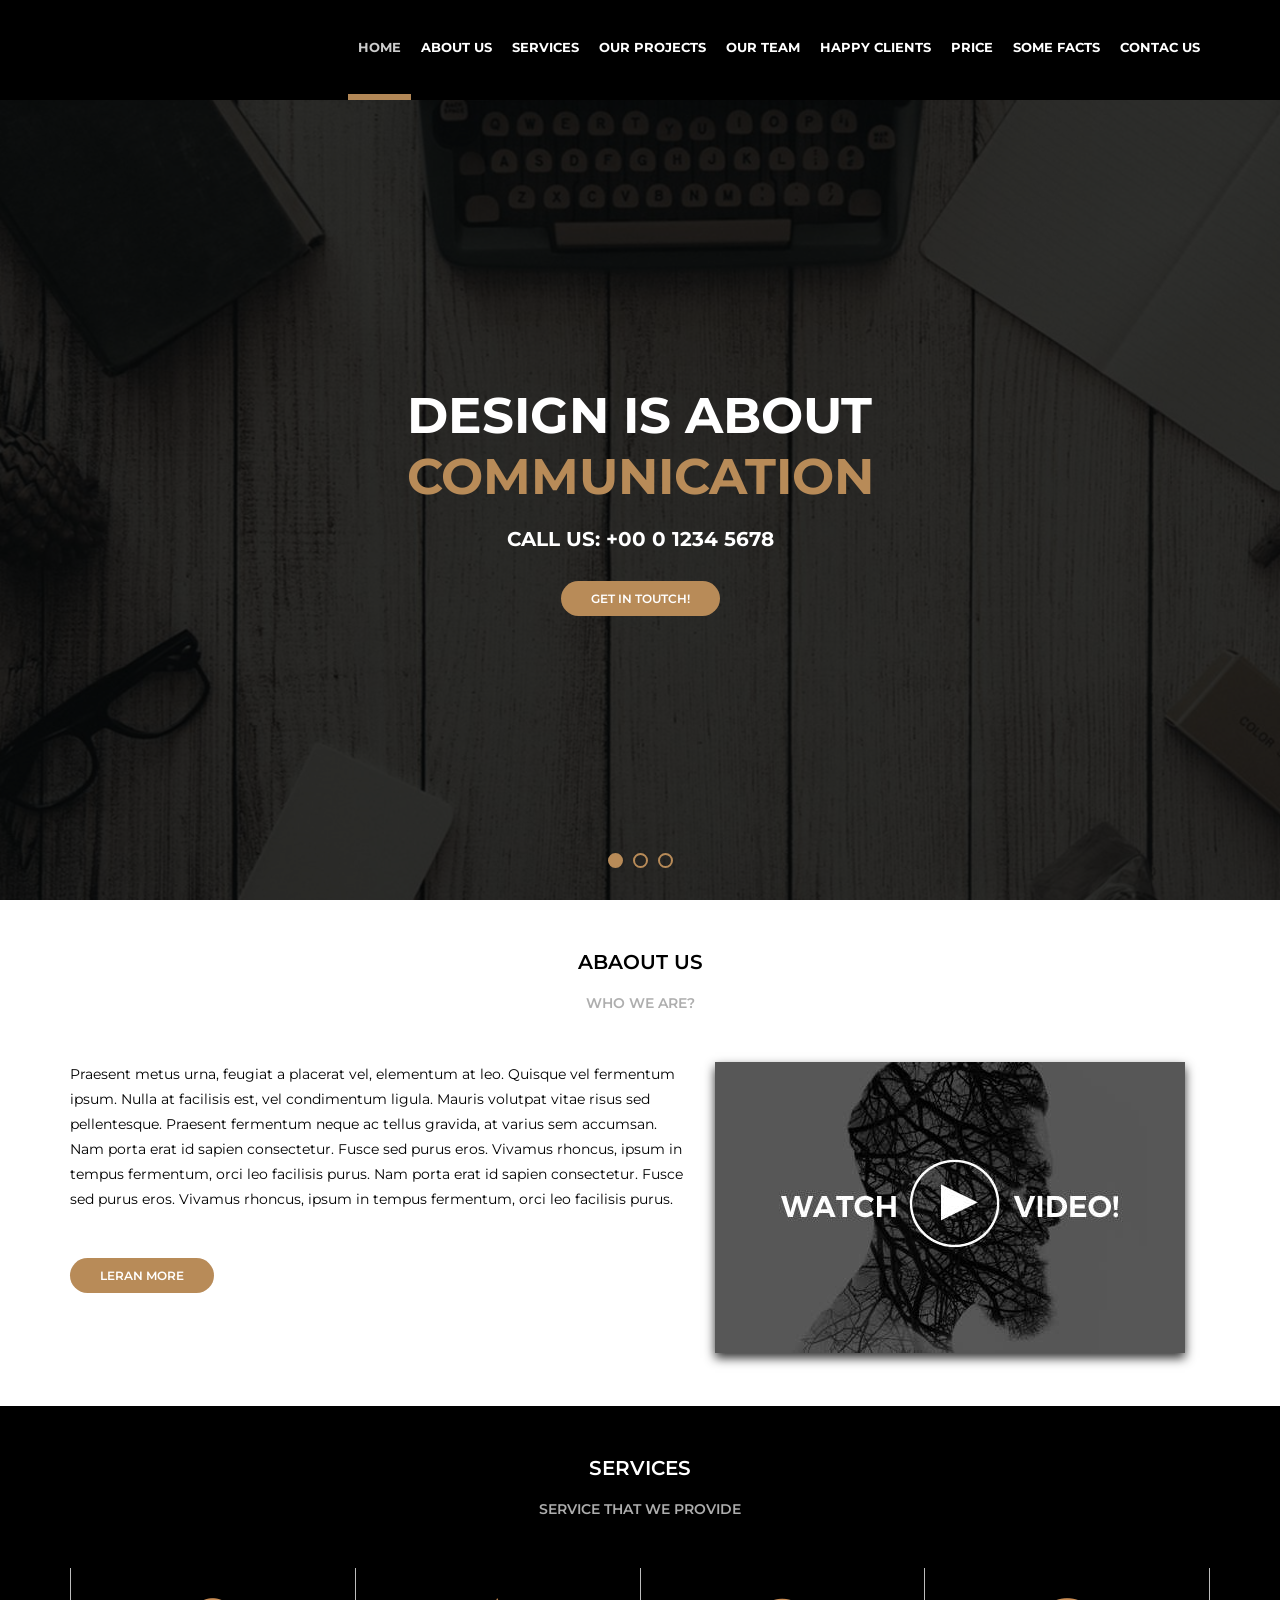
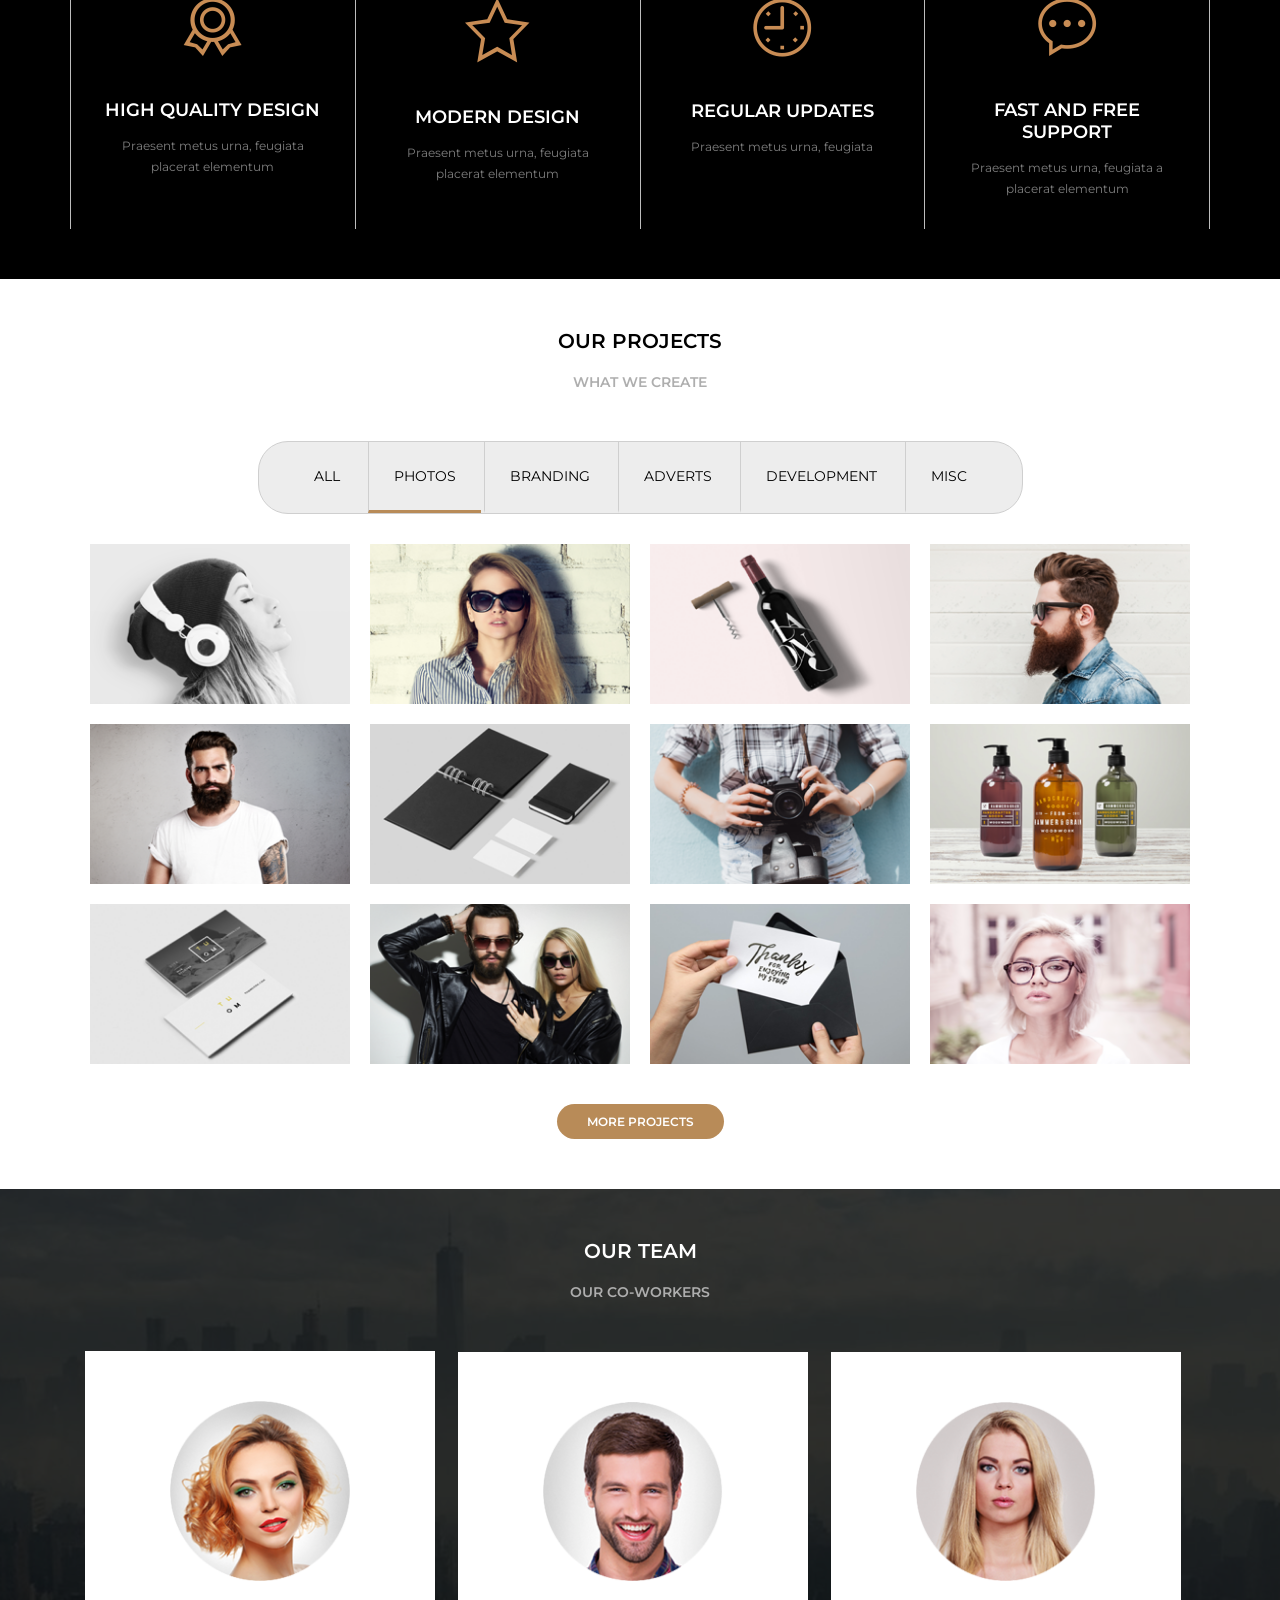
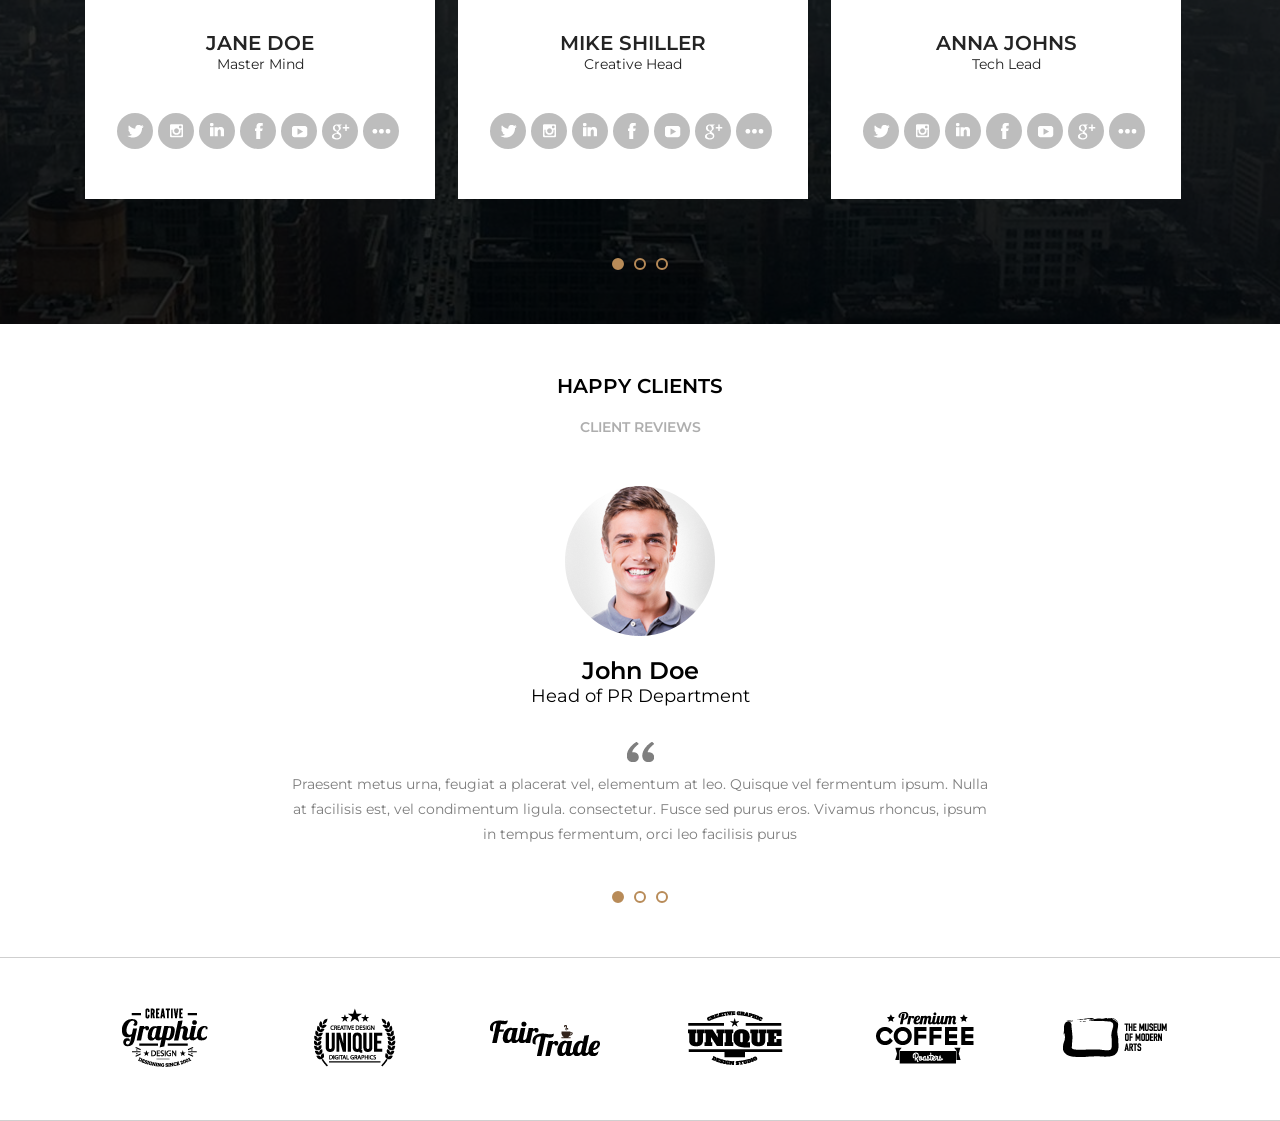
==== commit 09070731: "Companies Section Done" ====
--- a/home.html
+++ b/home.html
@@ -475,6 +475,32 @@
         </div>
       </section>
       <!--End-->
+
+      <!--Companies Section-->
+      <section class="defalut section-companies">
+        <div class="section-body">
+          <div class="section-companies--area">
+            <div class="section-company">
+              <img src="/media/empresa1.png" alt="" />
+            </div>
+            <div class="section-company">
+              <img src="/media/empresa2.png" alt="" />
+            </div>
+            <div class="section-company">
+              <img src="/media/empresa3.png" alt="" />
+            </div>
+            <div class="section-company">
+              <img src="/media/empresa4.png" alt="" />
+            </div>
+            <div class="section-company">
+              <img src="/media/empresa5.png" alt="" />
+            </div>
+            <div class="section-company">
+              <img src="/media/empresa6.png" alt="" />
+            </div>
+          </div>
+        </div>
+      </section>
     </main>
 
     <footer></footer>
--- a/assets/css/style.css
+++ b/assets/css/style.css
@@ -548,3 +548,38 @@
 }
 
 /*---------------------------------------------------*/
+
+/*Companies Section*/
+
+.section-companies {
+  border-top: 1px solid #cfcfcf;
+  border-bottom: 1px solid #cfcfcf;
+}
+
+.section-companies .section-body {
+  max-width: 1140px;
+  margin: auto;
+}
+
+.section-companies--area {
+  display: flex;
+  align-items: center;
+  margin-top: 50px;
+  margin-bottom: 50px;
+}
+
+.section-company {
+  flex: 1;
+  text-align: center;
+}
+
+.section-company img {
+  transform: scale(1);
+  transition: all 0.4s ease-in-out;
+}
+
+.section-company img:hover {
+  transform: scale(1.25);
+}
+
+/*--------------------------------------*/
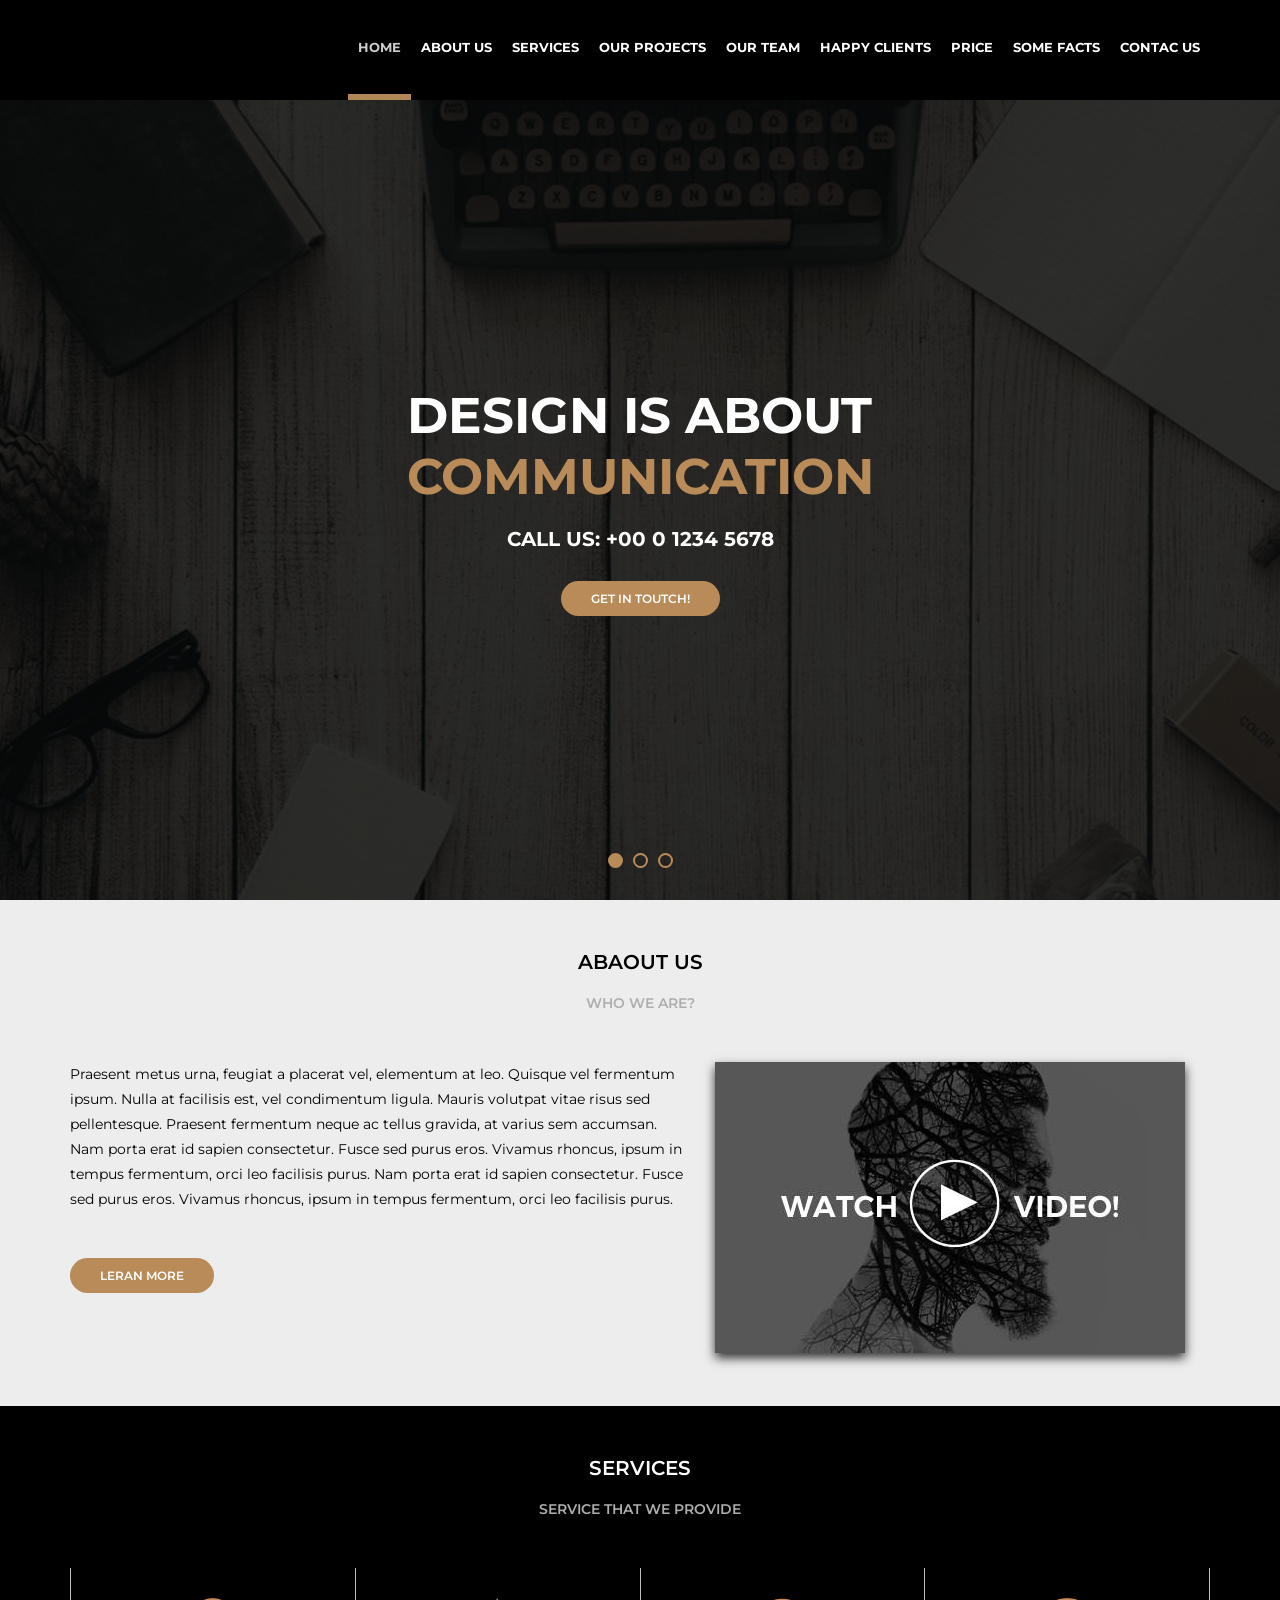
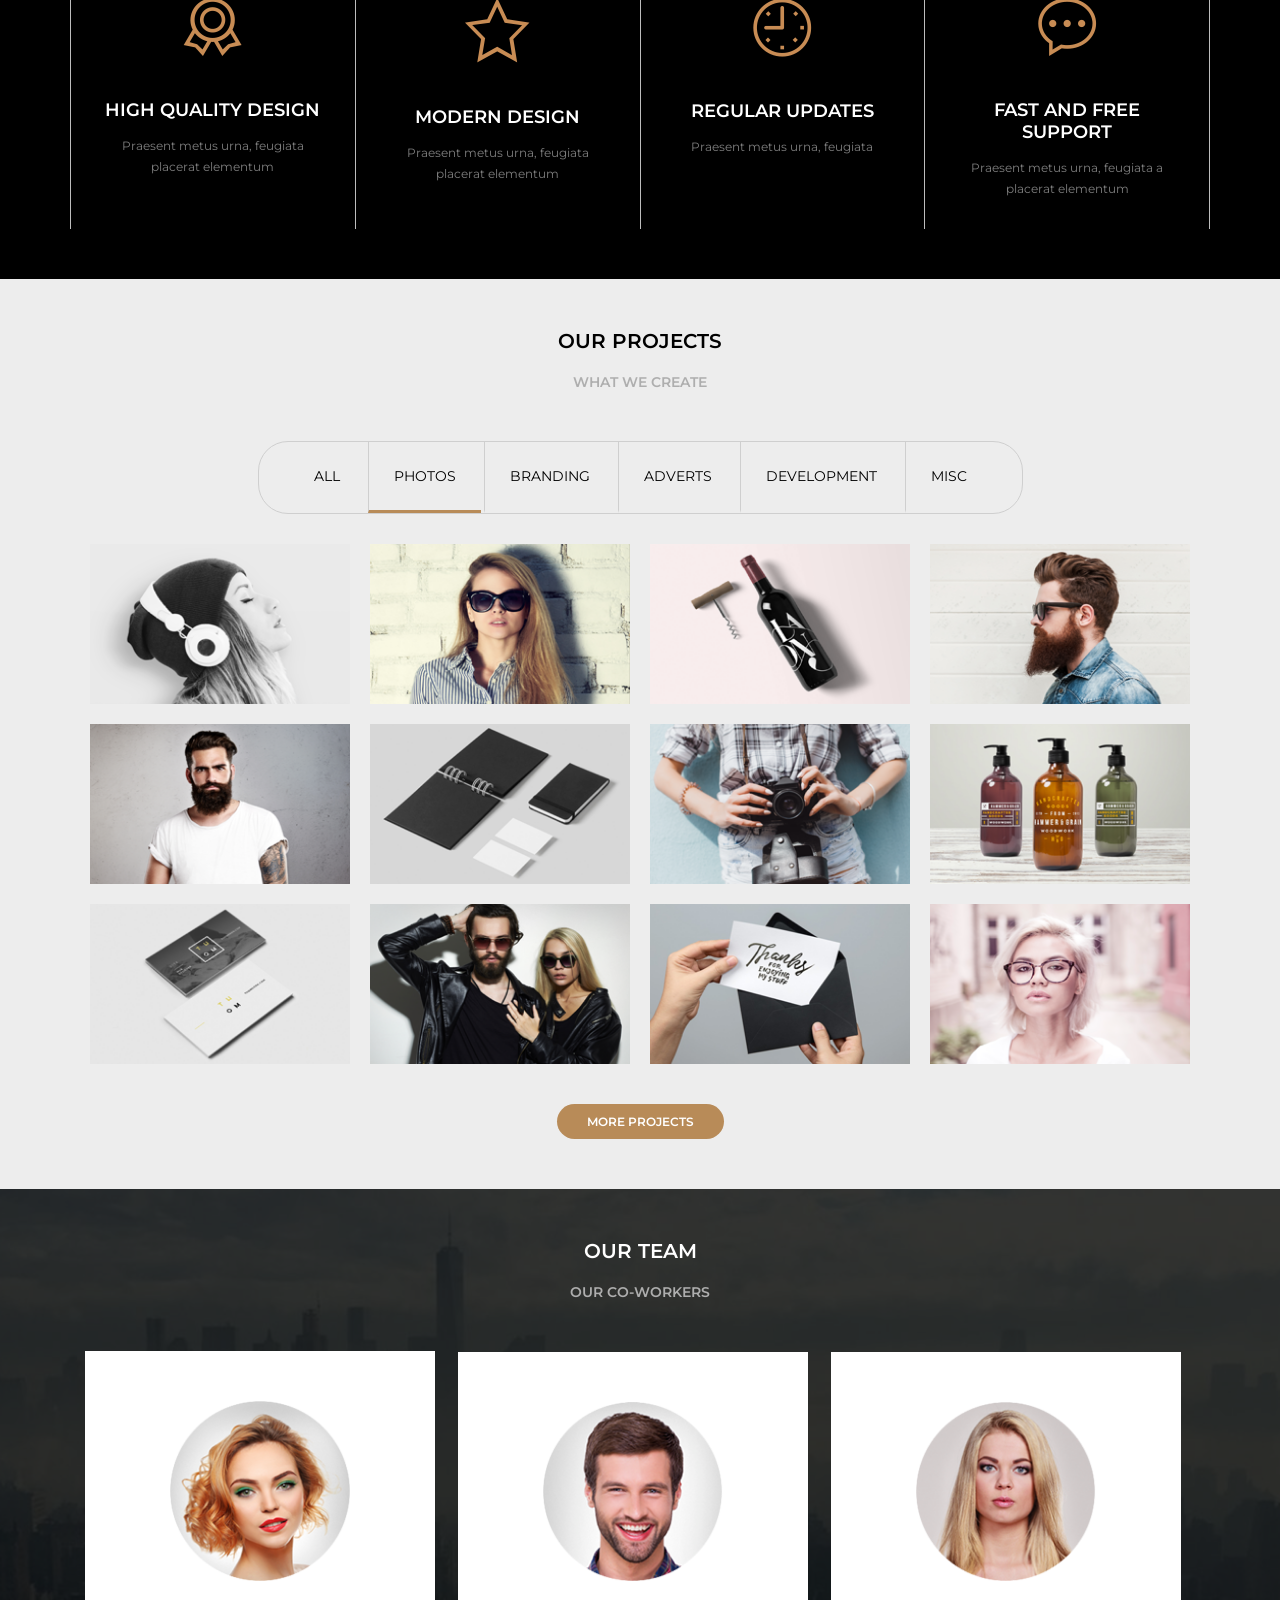
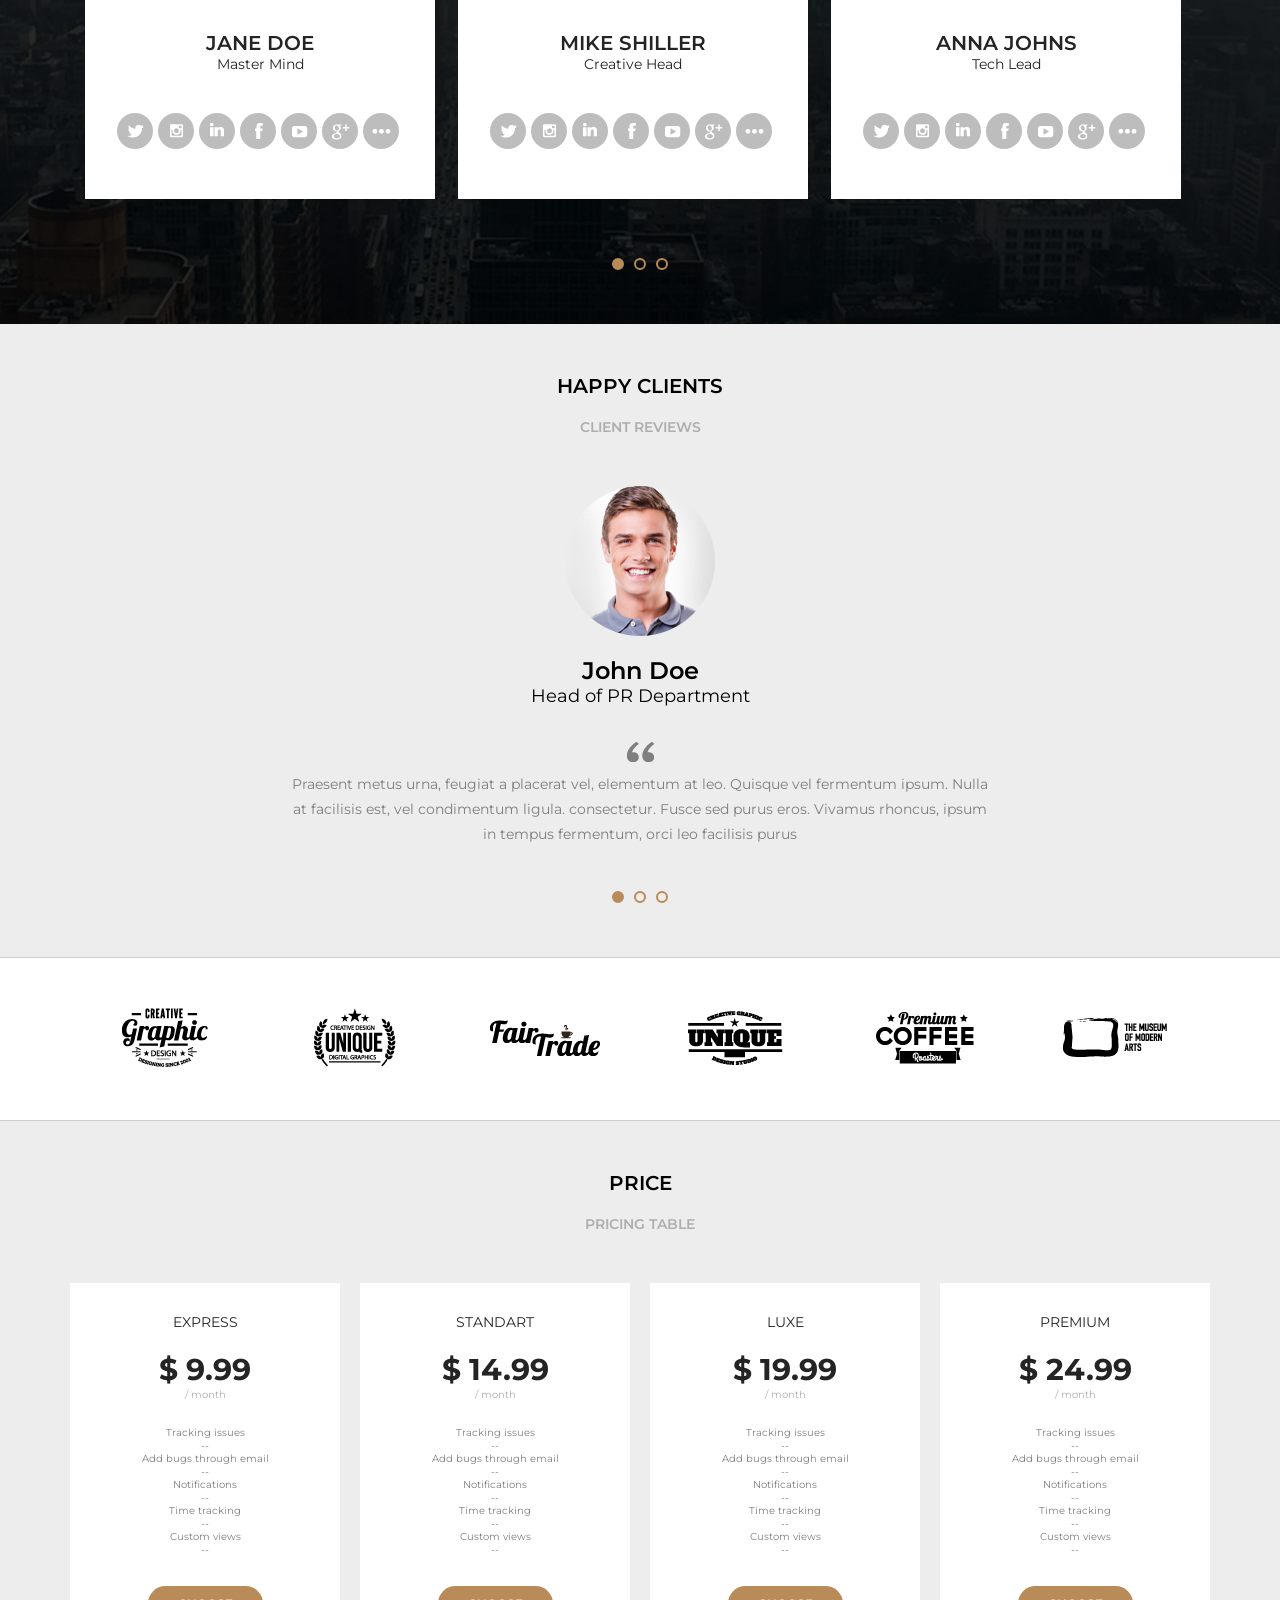
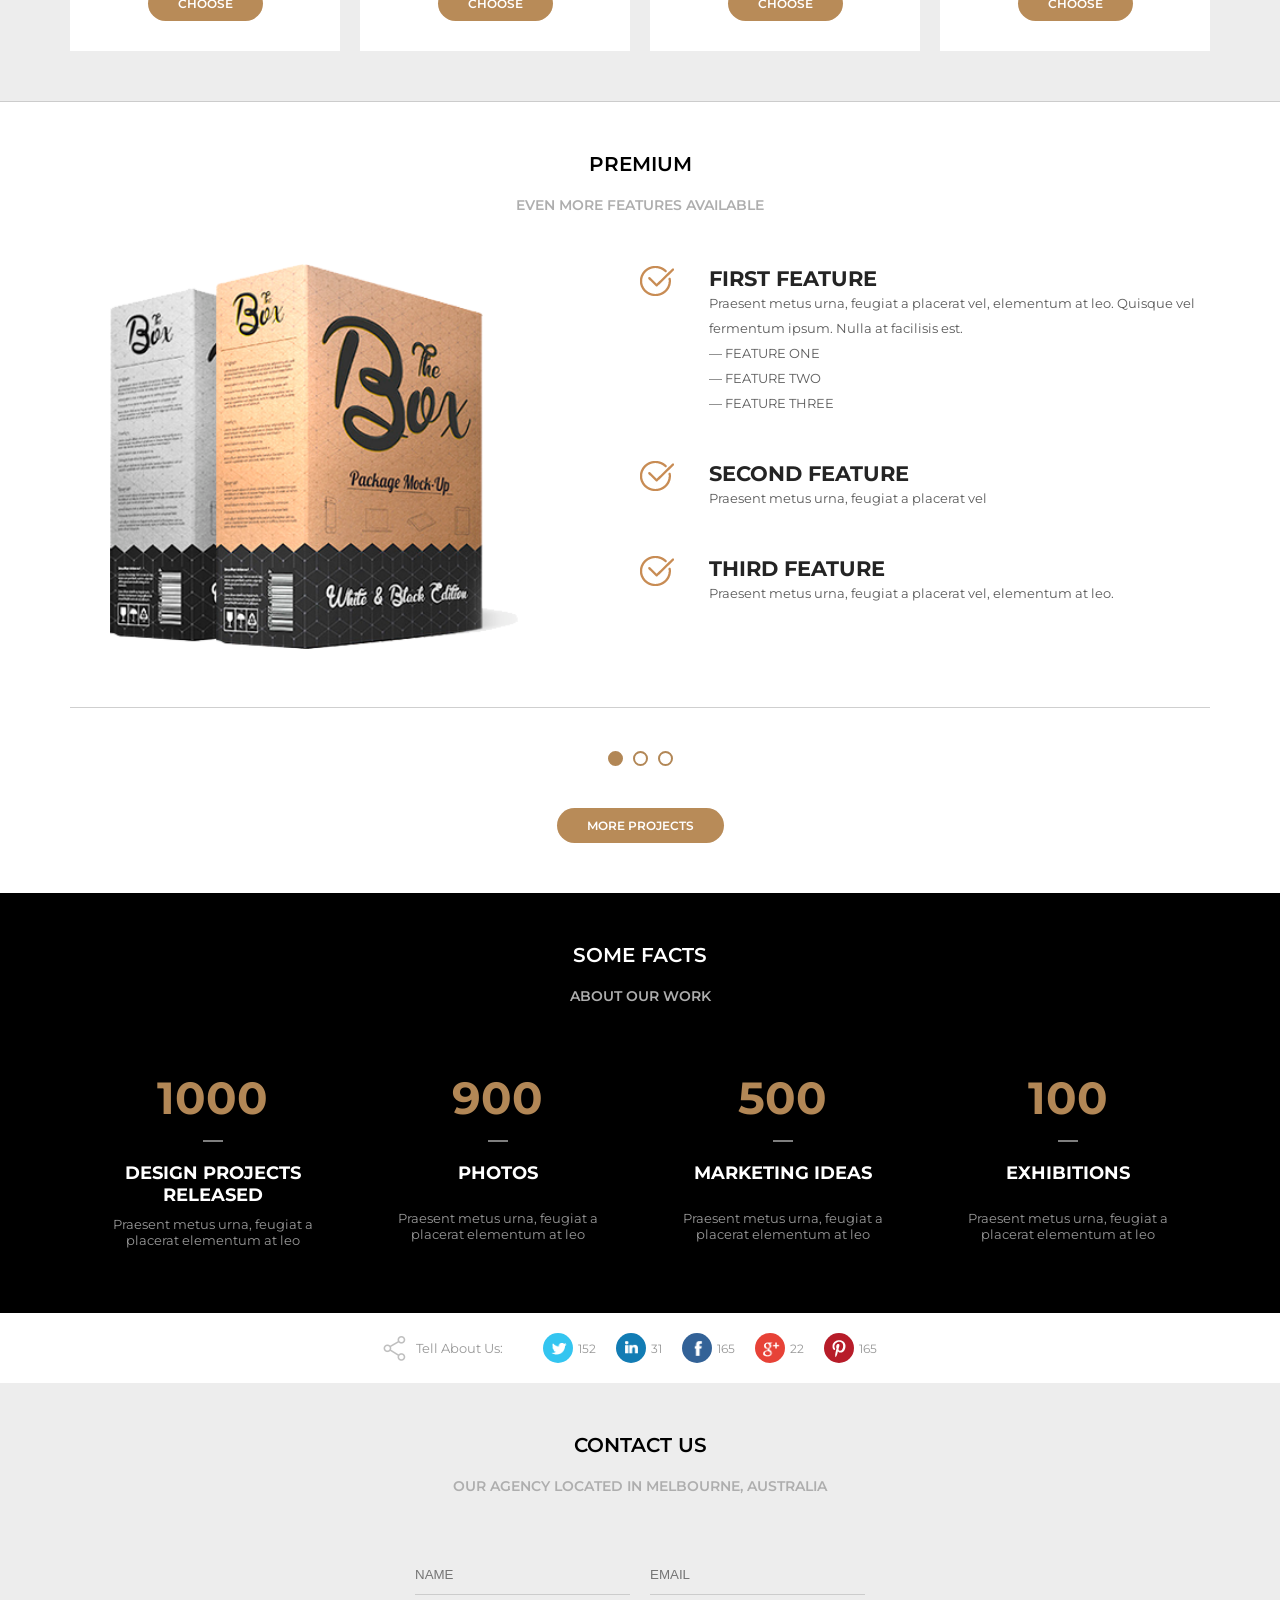
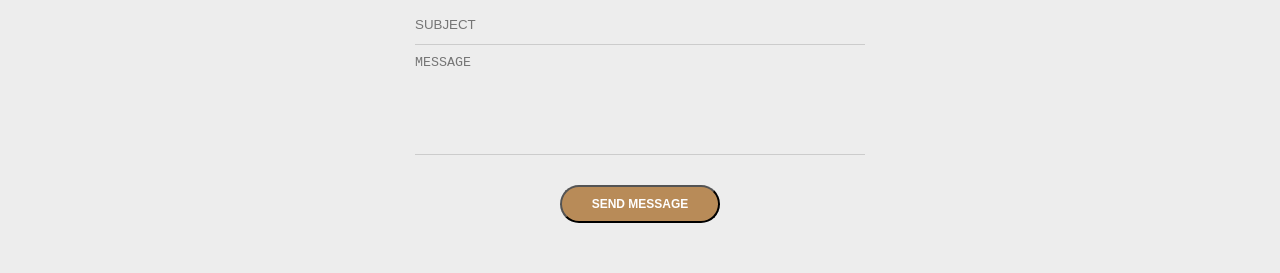
==== commit 438df151: "Finalizando areas do site" ====
--- a/home.html
+++ b/home.html
@@ -501,6 +501,241 @@
           </div>
         </div>
       </section>
+      <!--End-->
+
+      <!--Price section-->
+      <section class="default light" id="price">
+        <div class="section-title">Price</div>
+        <div class="section-desc">Pricing table</div>
+        <div class="section-body">
+          <div class="section-price">
+            <div class="section-price--item">
+              <div class="section-price--item-name">Express</div>
+              <div class="section-price--item-money">$ 9.99</div>
+              <div class="section-price--item-period">/ month</div>
+              <div class="section-price--item-point">
+                Tracking issues<br />--
+              </div>
+              <div class="section-price--item-point">
+                Add bugs through email<br />--
+              </div>
+              <div class="section-price--item-point">Notifications<br />--</div>
+              <div class="section-price--item-point">Time tracking<br />--</div>
+              <div class="section-price--item-point">Custom views<br />--</div>
+              <a href="" class="button">Choose</a>
+            </div>
+
+            <div class="section-price--item">
+              <div class="section-price--item-name">Standart</div>
+              <div class="section-price--item-money">$ 14.99</div>
+              <div class="section-price--item-period">/ month</div>
+              <div class="section-price--item-point">
+                Tracking issues<br />--
+              </div>
+              <div class="section-price--item-point">
+                Add bugs through email<br />--
+              </div>
+              <div class="section-price--item-point">Notifications<br />--</div>
+              <div class="section-price--item-point">Time tracking<br />--</div>
+              <div class="section-price--item-point">Custom views<br />--</div>
+              <a href="" class="button">Choose</a>
+            </div>
+            <div class="section-price--item">
+              <div class="section-price--item-name">Luxe</div>
+              <div class="section-price--item-money">$ 19.99</div>
+              <div class="section-price--item-period">/ month</div>
+              <div class="section-price--item-point">
+                Tracking issues<br />--
+              </div>
+              <div class="section-price--item-point">
+                Add bugs through email<br />--
+              </div>
+              <div class="section-price--item-point">Notifications<br />--</div>
+              <div class="section-price--item-point">Time tracking<br />--</div>
+              <div class="section-price--item-point">Custom views<br />--</div>
+              <a href="" class="button">Choose</a>
+            </div>
+            <div class="section-price--item">
+              <div class="section-price--item-name">Premium</div>
+              <div class="section-price--item-money">$ 24.99</div>
+              <div class="section-price--item-period">/ month</div>
+              <div class="section-price--item-point">
+                Tracking issues<br />--
+              </div>
+              <div class="section-price--item-point">
+                Add bugs through email<br />--
+              </div>
+              <div class="section-price--item-point">Notifications<br />--</div>
+              <div class="section-price--item-point">Time tracking<br />--</div>
+              <div class="section-price--item-point">Custom views<br />--</div>
+              <a href="" class="button">Choose</a>
+            </div>
+          </div>
+        </div>
+      </section>
+      <!--End-->
+
+      <!--Premium Section-->
+      <section class="default light premium">
+        <div class="section-title">Premium</div>
+        <div class="section-desc">Even More Features Available</div>
+        <div class="section-body">
+          <div class="section-premium">
+            <div class="sliders" style="margin-left: 0">
+              <div class="slide">
+                <div class="slidearea">
+                  <div class="section-premium--left">
+                    <img src="media/livros.png" alt="" />
+                  </div>
+                  <div class="section-premium--right">
+                    <div class="section-premium--item">
+                      <img src="assets/images/check.png" alt="" />
+                      <div>
+                        <h4>FIRST FEATURE</h4>
+                        Praesent metus urna, feugiat a placerat vel, elementum
+                        at leo. Quisque vel fermentum ipsum. Nulla at facilisis
+                        est.<br />
+                        — FEATURE ONE<br />
+                        — FEATURE TWO<br />
+                        — FEATURE THREE
+                      </div>
+                    </div>
+                    <div class="section-premium--item">
+                      <img src="assets/images/check.png" alt="" />
+                      <div>
+                        <h4>SECOND FEATURE</h4>
+                        Praesent metus urna, feugiat a placerat vel<br />
+                      </div>
+                    </div>
+                    <div class="section-premium--item">
+                      <img src="assets/images/check.png" alt="" />
+                      <div>
+                        <h4>THIRD FEATURE</h4>
+                        Praesent metus urna, feugiat a placerat vel, elementum
+                        at leo.
+                      </div>
+                    </div>
+                  </div>
+                </div>
+              </div>
+              <div class="slide">
+                <div class="slidearea">...</div>
+              </div>
+              <div class="slide">
+                <div class="slidearea">...</div>
+              </div>
+            </div>
+            <div class="paginatorarea">
+              <div class="paginatoritem active"></div>
+              <div class="paginatoritem"></div>
+              <div class="paginatoritem"></div>
+            </div>
+            <div class="btn">
+              <a href="#projects" class="button">More Projects</a>
+            </div>
+          </div>
+        </div>
+      </section>
+      <!--end-->
+
+      <!--SomeFacts Section-->
+      <section class="default dark">
+        <div class="section-title">Some Facts</div>
+        <div class="section-desc">About our work</div>
+        <div class="section-body">
+          <div class="section-facts">
+            <div class="section-fact">
+              <h3>1000</h3>
+              <div class="section-fact-line"></div>
+              <h4>Design Projects Released</h4>
+              <p>Praesent metus urna, feugiat a placerat elementum at leo</p>
+            </div>
+            <div class="section-fact">
+              <h3>900</h3>
+              <div class="section-fact-line"></div>
+              <h4>Photos</h4>
+              <br />
+              <p>Praesent metus urna, feugiat a placerat elementum at leo</p>
+            </div>
+            <div class="section-fact">
+              <h3>500</h3>
+              <div class="section-fact-line"></div>
+              <h4>Marketing Ideas</h4>
+              <br />
+              <p>Praesent metus urna, feugiat a placerat elementum at leo</p>
+            </div>
+            <div class="section-fact">
+              <h3>100</h3>
+              <div class="section-fact-line"></div>
+              <h4>Exhibitions</h4>
+              <br />
+              <p>Praesent metus urna, feugiat a placerat elementum at leo</p>
+            </div>
+          </div>
+        </div>
+      </section>
+      <!--End-->
+
+      <!--Share Section-->
+      <section class="section-share">
+        <div class="section-share--legend">
+          <img src="assets/images/icons/share.png" />
+          Tell About Us:
+        </div>
+        <div class="section-share--item">
+          <div class="section-share--icon twitter">
+            <img src="assets/images/icons/Twitter_icon.svg" />
+          </div>
+          152
+        </div>
+        <div class="section-share--item">
+          <div class="section-share--icon linkedin">
+            <img src="assets/images/icons/LinkedIn_icon.svg" />
+          </div>
+          31
+        </div>
+        <div class="section-share--item">
+          <div class="section-share--icon facebook">
+            <img src="assets/images/icons/Facebook_icon.svg" />
+          </div>
+          165
+        </div>
+        <div class="section-share--item">
+          <div class="section-share--icon googleplus">
+            <img src="assets/images/icons/Googleplus_icon.svg" />
+          </div>
+          22
+        </div>
+        <div class="section-share--item">
+          <div class="section-share--icon pinterest">
+            <img src="assets/images/icons/pinterest.svg" />
+          </div>
+          165
+        </div>
+      </section>
+      <!--end-->
+
+      <!--Contact Section-->
+      <section class="default light">
+        <div class="section-title">Contact Us</div>
+        <div class="section-desc">
+          Our Agency Located in Melbourne, Australia
+        </div>
+        <div class="section-body">
+          <div class="section-contact">
+            <form method="POST">
+              <div class="section-contact--split">
+                <input type="text" name="name" placeholder="NAME" />
+                <input type="text" name="name" placeholder="EMAIL" />
+              </div>
+              <input type="text" name="name" placeholder="SUBJECT" />
+              <textarea name="message" placeholder="MESSAGE"></textarea>
+              <input type="submit" value="Send Message" class="button" />
+            </form>
+          </div>
+        </div>
+      </section>
+      <!--end-->
     </main>
 
     <footer></footer>
--- a/assets/css/style.css
+++ b/assets/css/style.css
@@ -188,8 +188,8 @@
   margin: auto;
 }
 
-.default.ligth {
-  background-color: #f7f7f7;
+.default.light {
+  background-color: #ededed;
 }
 
 .default.ligth .section-title,
@@ -583,3 +583,278 @@
 }
 
 /*--------------------------------------*/
+
+/*Price section*/
+.section-body .section-price {
+  background-color: #ededed;
+}
+.section-price {
+  display: flex;
+}
+
+.section-price--item {
+  flex: 1;
+  background-color: #fff;
+  margin-right: 20px;
+  padding: 30px;
+  text-align: center;
+}
+
+.section-price--item:last-child {
+  margin-right: 0;
+}
+
+.section-price--item-name {
+  text-transform: uppercase;
+  font-size: 14px;
+  font-weight: 400;
+  color: #242424;
+}
+
+.section-price--item-money {
+  font-size: 30px;
+  font-weight: bold;
+  color: #242424;
+  margin-top: 20px;
+}
+.section-price--item-period {
+  font-size: 10px;
+  color: #aeaeae;
+  margin-bottom: 25px;
+}
+.section-price--item-point {
+  font-size: 10px;
+  color: #7e7e7e;
+}
+
+/*----------------------------------------*/
+
+/*Premium Section*/
+
+.premium {
+  background-color: #fff !important;
+  border-top: 1px solid #ccc;
+}
+
+.premium .section-body {
+  max-width: initial;
+}
+
+.section-premium {
+  overflow: hidden;
+}
+
+.section-premium a {
+  margin-top: 30px;
+}
+
+.section-premium .sliders {
+  width: 1000vw;
+  height: 100%;
+}
+
+.section-premium .slide {
+  width: 100vw;
+  height: 100%;
+  display: inline-block;
+}
+
+.section-premium .slidearea {
+  display: flex;
+  height: 100%;
+  justify-content: center;
+  align-items: center;
+  max-width: 1140px;
+  border-bottom: 1px solid #cfcfcf;
+  margin: auto;
+  padding-bottom: 55px;
+}
+
+.section-premium--left {
+  flex: 1;
+  text-align: right;
+}
+
+.section-premium--left img {
+  width: 410px;
+  margin-right: 120px;
+}
+
+.section-premium--right {
+  flex: 1;
+}
+
+.section-premium--item {
+  display: flex;
+  margin-bottom: 45px;
+}
+
+.section-premium--item img {
+  width: 34px;
+  height: 30px;
+  margin-right: 35px;
+}
+
+.section-premium--item div {
+  flex: 1;
+  color: #5b5b5b;
+  line-height: 25px;
+}
+
+.section-premium--item div h4 {
+  color: #242424;
+  font-size: 21px;
+  font-weight: bold;
+}
+
+.section-premium .paginatorarea {
+  width: 100vw;
+  height: 20px;
+  display: flex;
+  justify-content: center;
+  align-items: center;
+  margin-top: 40px;
+}
+.section-premium .paginatoritem {
+  width: 15px;
+  height: 15px;
+  border: 2px solid #b28756;
+  border-radius: 8px;
+  margin-left: 5px;
+  margin-right: 5px;
+  cursor: pointer;
+}
+.section-premium .paginatoritem.active {
+  background-color: #b28756;
+}
+
+.section-premium .btn {
+  display: flex;
+  justify-content: center;
+  align-items: center;
+  margin-top: 10px;
+}
+
+/*---------------------------------*/
+
+/*Some Facts Section*/
+
+.section-facts {
+  display: flex;
+}
+.section-fact {
+  flex: 1;
+  text-align: center;
+  padding: 15px;
+}
+.section-fact h3 {
+  color: #b28756;
+  font-size: 45px;
+}
+.section-fact-line {
+  width: 20px;
+  border-bottom: 2px solid #7e7e7e;
+  margin: auto;
+  margin-top: 15px;
+}
+.section-fact h4 {
+  margin-top: 20px;
+  text-transform: uppercase;
+  font-size: 18px;
+}
+.section-fact p {
+  margin-top: 10px;
+  font-size: 13px;
+  color: #999;
+}
+/*------------------------------------------------*/
+/*Share Section*/
+
+.section-share {
+  display: flex;
+  justify-content: center;
+  align-items: center;
+  padding: 20px;
+  background-color: #fff;
+  color: #999;
+}
+.section-share--legend {
+  display: flex;
+  align-items: center;
+  margin-right: 40px;
+}
+.section-share--legend img {
+  margin-right: 10px;
+}
+.section-share--item {
+  font-size: 12px;
+  margin-right: 20px;
+  display: flex;
+  align-items: center;
+  cursor: pointer;
+}
+.section-share--icon {
+  width: 30px;
+  height: 30px;
+  border-radius: 15px;
+  background-color: #ccc;
+  margin-right: 5px;
+  display: flex;
+  justify-content: center;
+  align-items: center;
+  transition: all 300ms ease-in-out;
+}
+.section-share--icon img {
+  height: 33px;
+}
+.section-share--icon.twitter {
+  background-color: #34c5f0;
+}
+.section-share--icon.linkedin {
+  background-color: #127cb4;
+}
+.section-share--icon.facebook {
+  background-color: #336297;
+}
+.section-share--icon.googleplus {
+  background-color: #e74237;
+}
+.section-share--icon.pinterest {
+  background-color: #b71c29;
+}
+
+.section-share--icon:hover {
+  background-color: #000;
+  transform: scale(1.15);
+}
+
+/*----------------------------------------*/
+
+/*Contact section*/
+
+.section-contact {
+  max-width: 450px;
+  margin: auto;
+  text-align: center;
+}
+.section-contact input[type="text"],
+.section-contact textarea {
+  display: block;
+  width: 100%;
+  height: 40px;
+  border: 0;
+  background: transparent;
+  border-bottom: 1px solid #ccc;
+  outline: 0;
+  margin-top: 10px;
+}
+.section-contact textarea {
+  height: 100px;
+  resize: none;
+}
+.section-contact--split {
+  display: flex;
+}
+.section-contact--split input:first-child {
+  margin-right: 20px;
+}
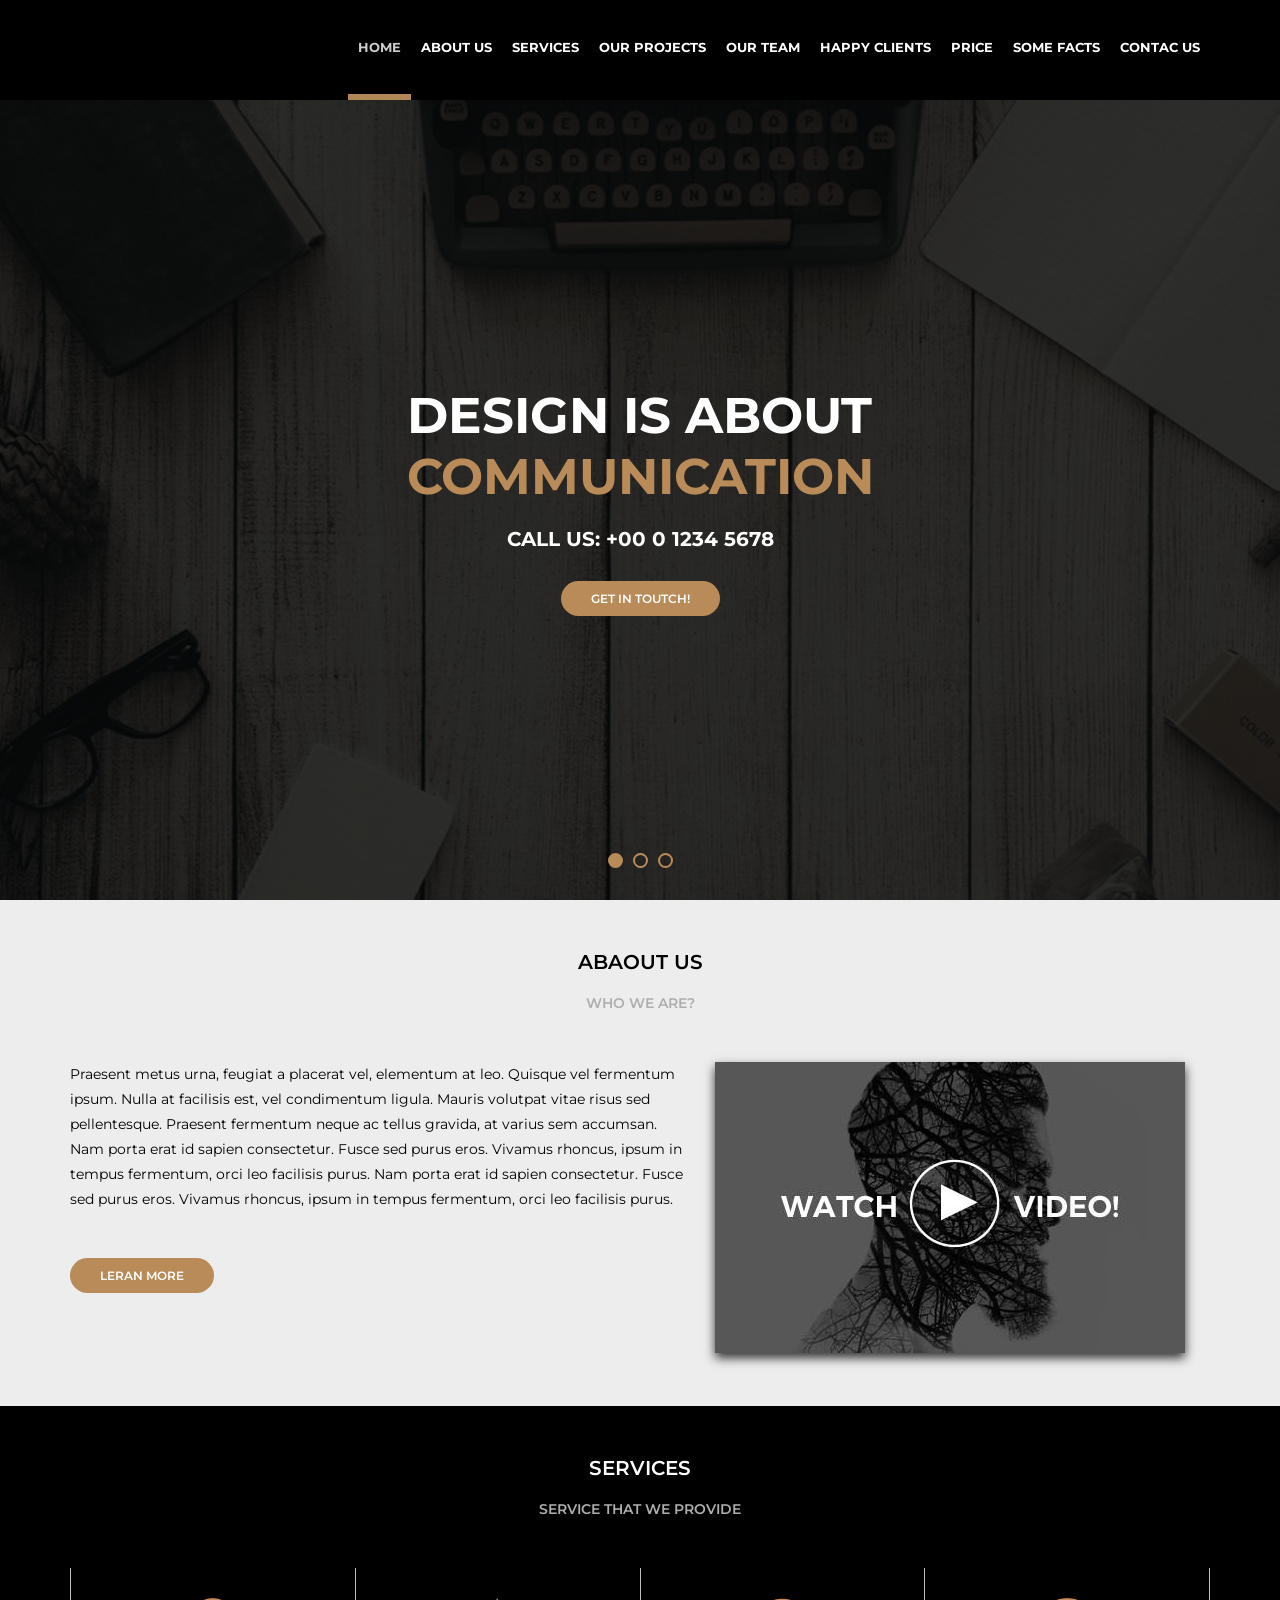
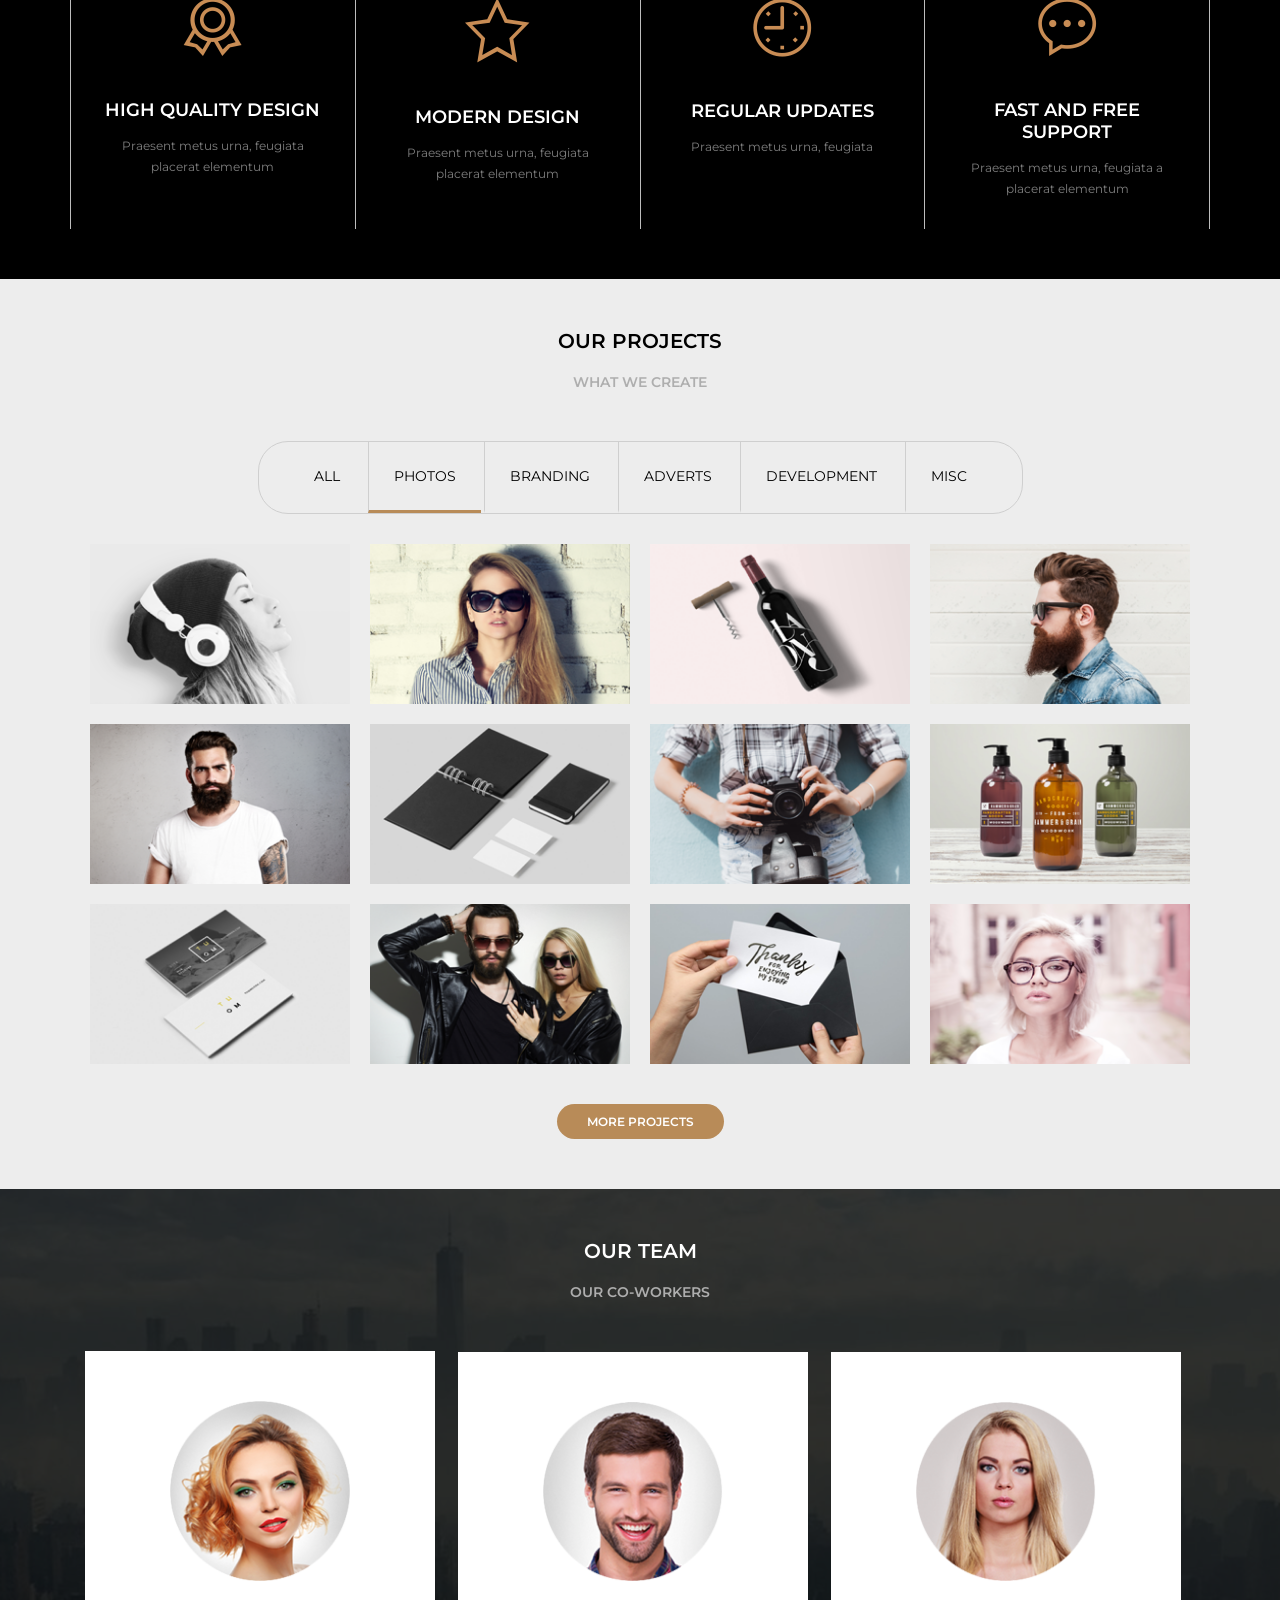
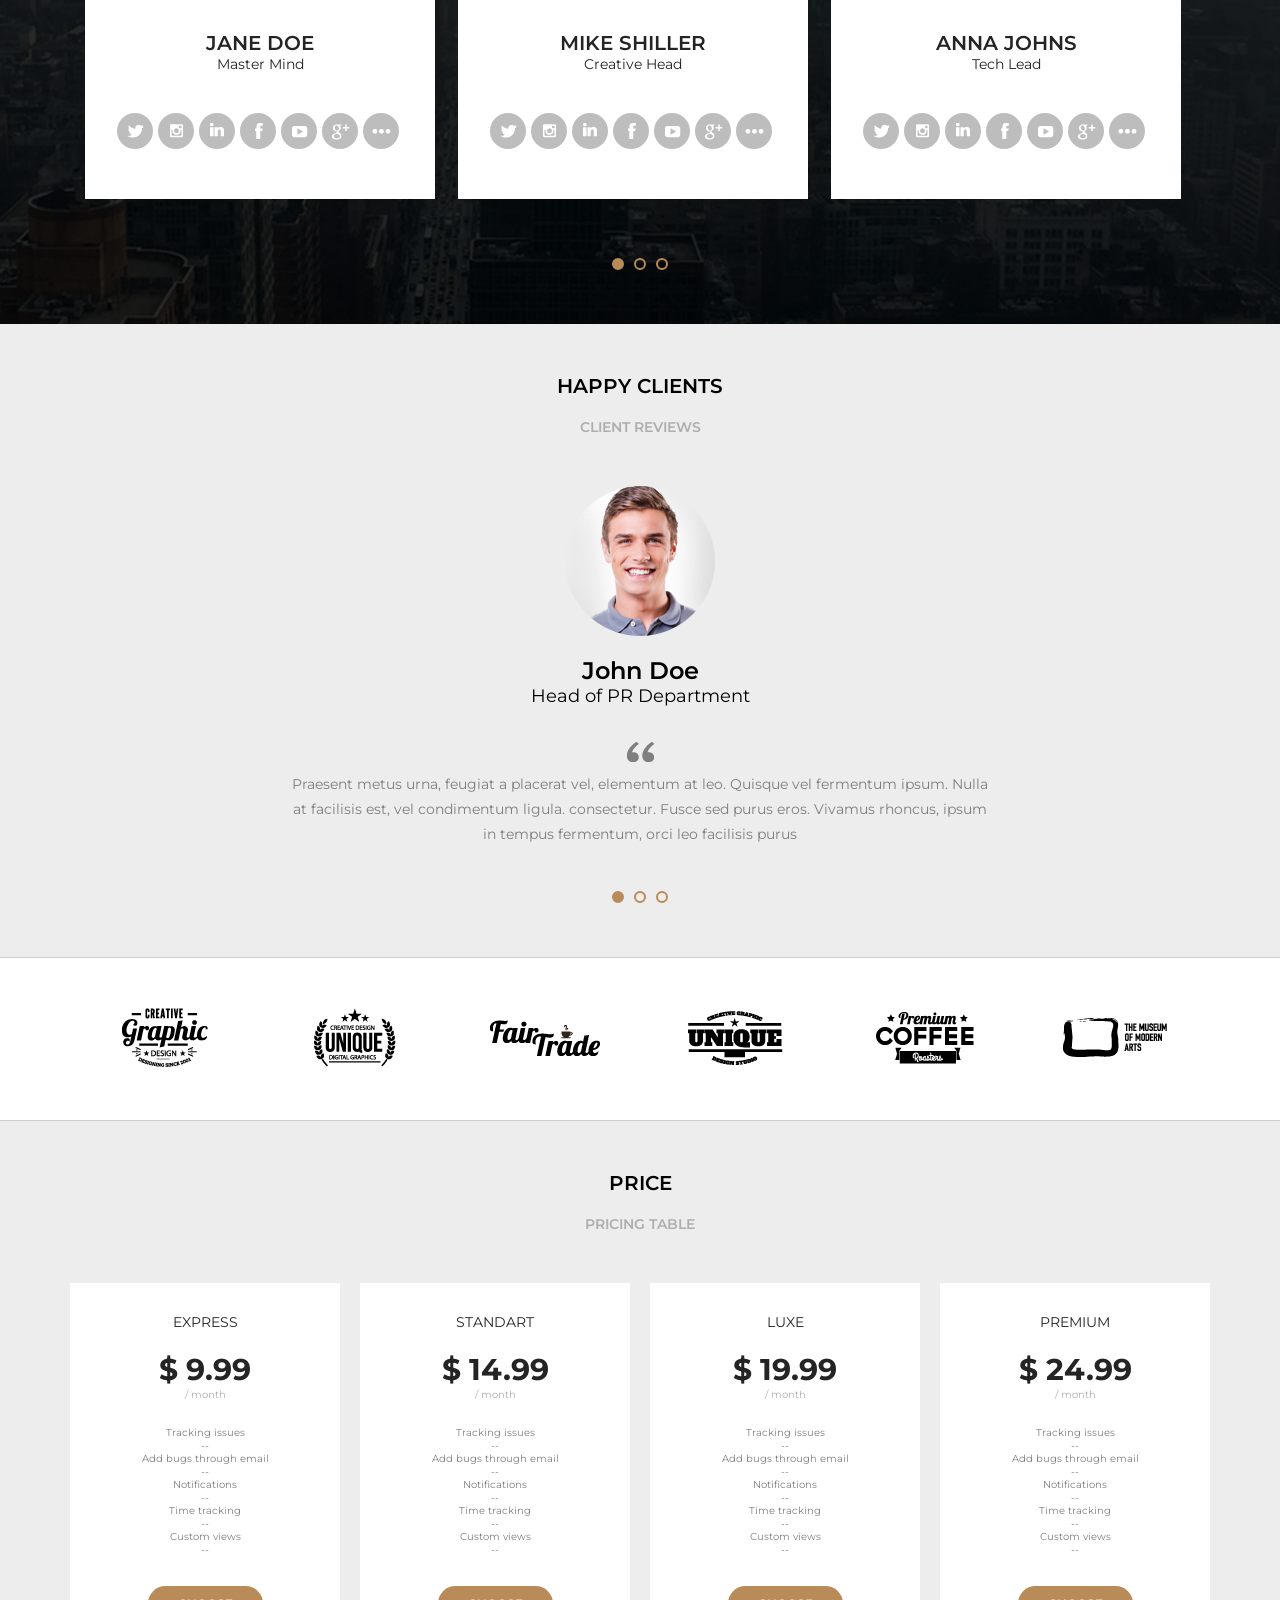
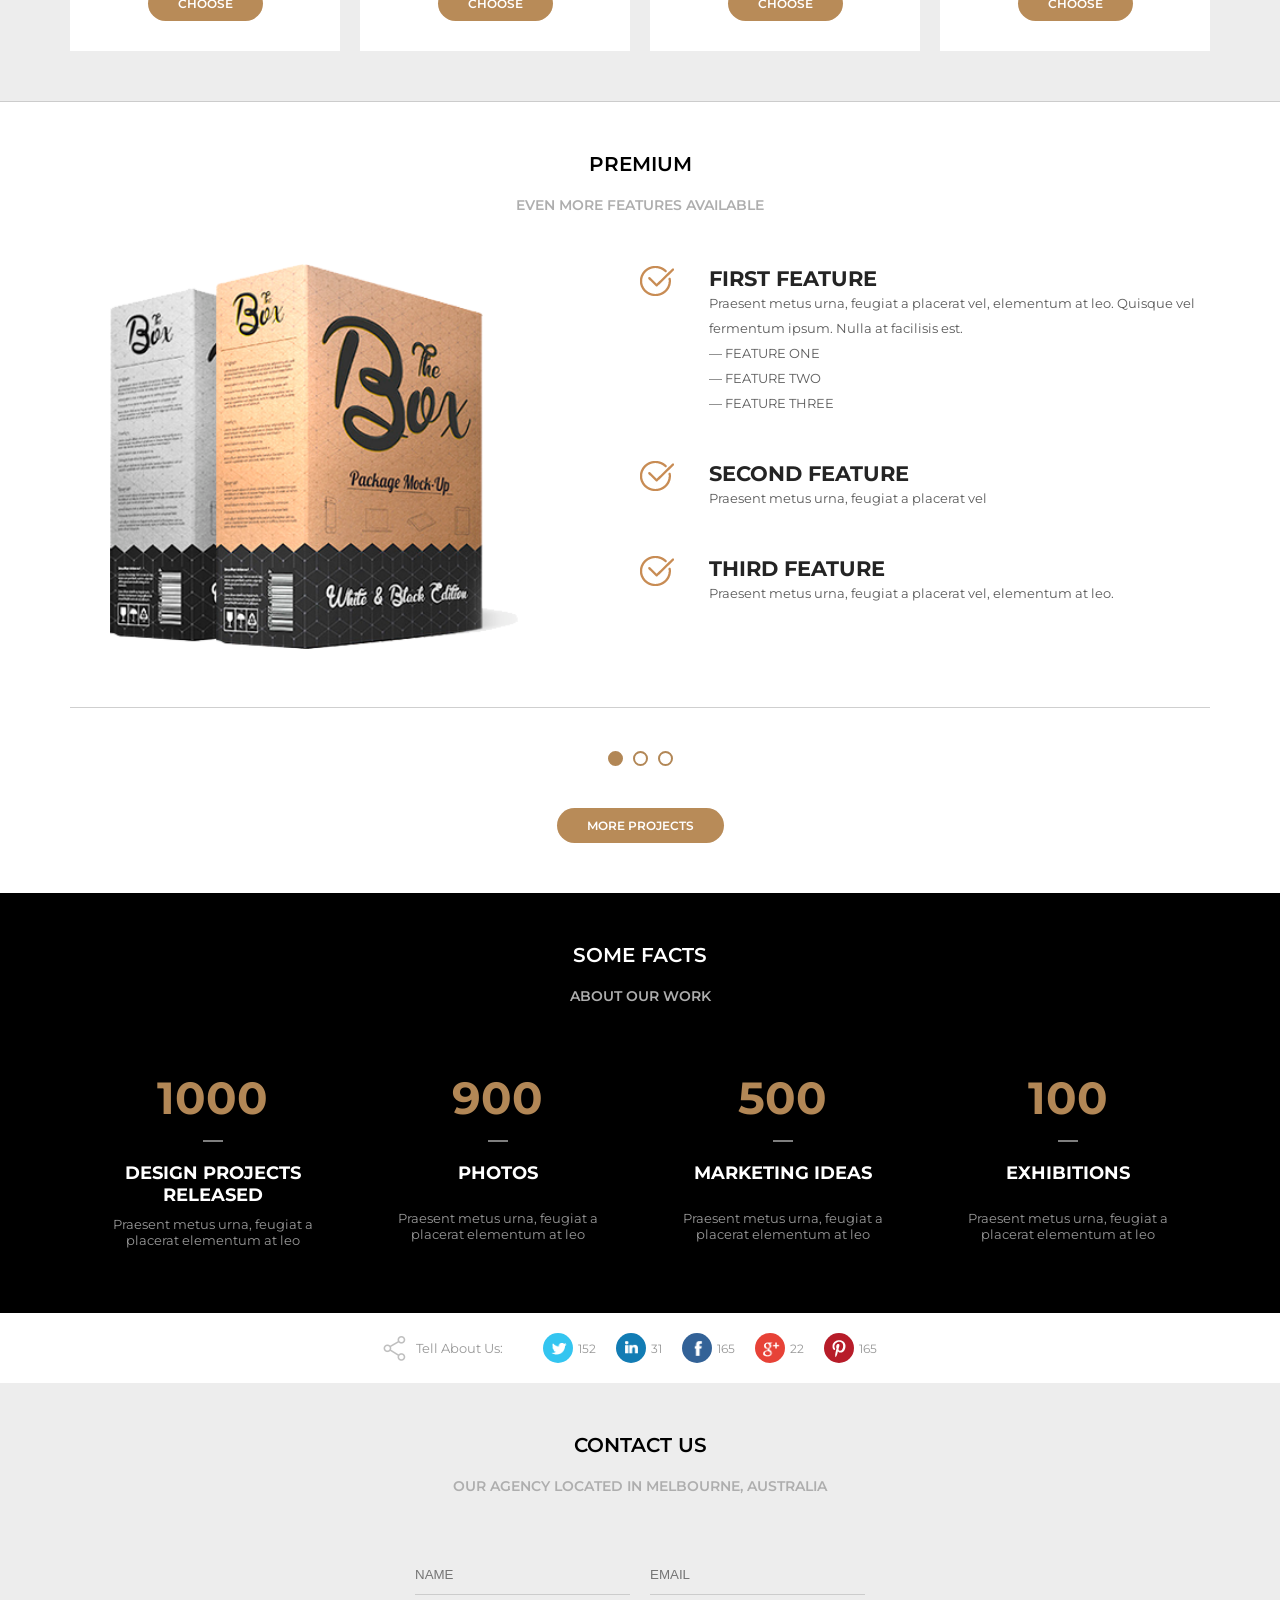
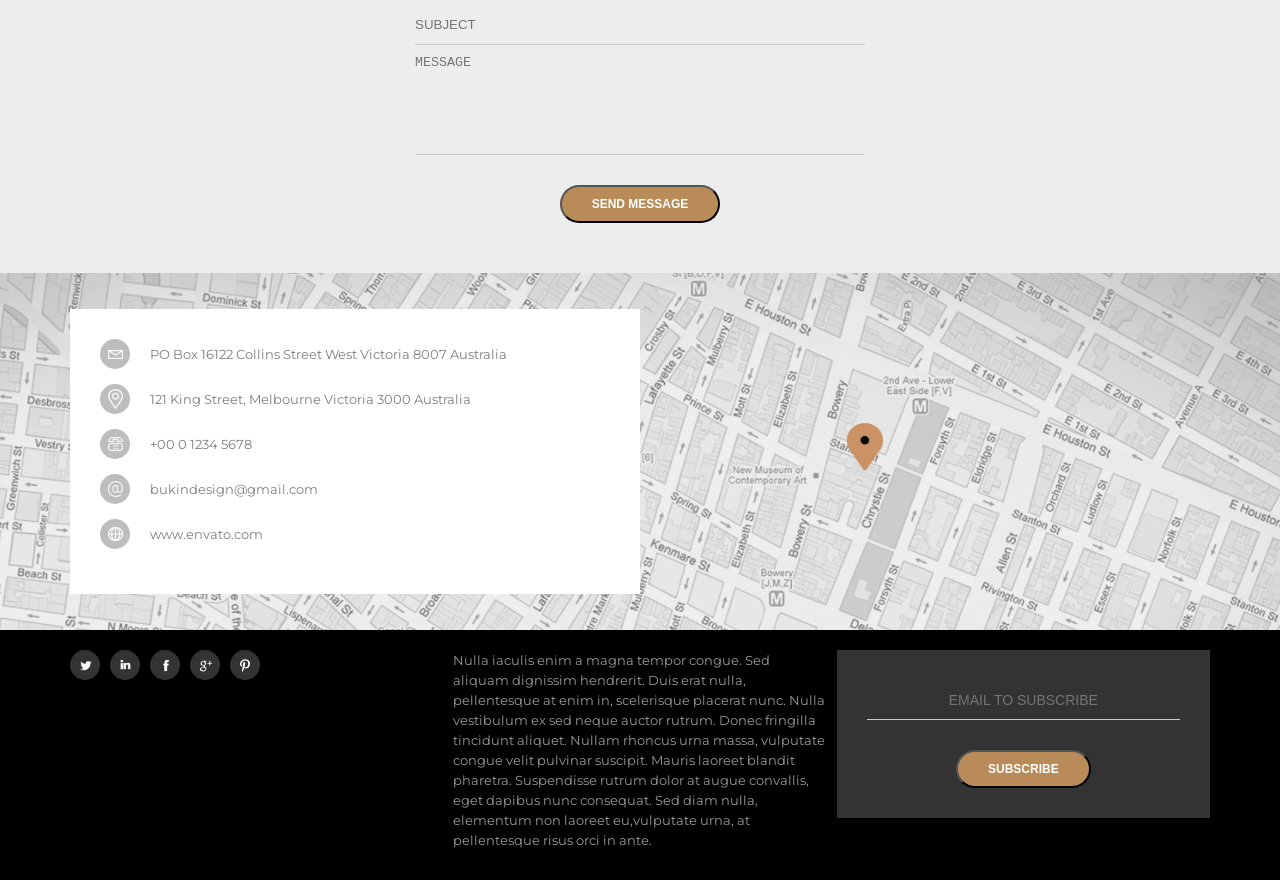
==== commit 22908d4d: "Versaõ Desktop Finalizado" ====
--- a/home.html
+++ b/home.html
@@ -736,8 +736,80 @@
         </div>
       </section>
       <!--end-->
+
+      <!--Map Section-->
+      <section class="section-map">
+        <div class="section-map--area">
+          <div class="section-map--info">
+            <div class="section-map--info-item">
+              <div class="section-map--info-tem-img">
+                <img src="assets/images/icons/carta.png" alt="" />
+              </div>
+
+              PO Box 16122 Collins Street West Victoria 8007 Australia
+            </div>
+            <div class="section-map--info-item">
+              <div class="section-map--info-tem-img">
+                <img src="assets/images/icons/localizacao.png" alt="" />
+              </div>
+
+              121 King Street, Melbourne Victoria 3000 Australia
+            </div>
+            <div class="section-map--info-item">
+              <div class="section-map--info-tem-img">
+                <img src="assets/images/icons/telefone.png" alt="" />
+              </div>
+
+              +00 0 1234 5678
+            </div>
+            <div class="section-map--info-item">
+              <div class="section-map--info-tem-img">
+                <img src="assets/images/icons/arroba.png" alt="" />
+              </div>
+
+              bukindesign@gmail.com
+            </div>
+            <div class="section-map--info-item">
+              <div class="section-map--info-tem-img">
+                <img src="assets/images/icons/web.png" alt="" />
+              </div>
+
+              www.envato.com
+            </div>
+          </div>
+        </div>
+      </section>
+      <!--End-->
     </main>
 
-    <footer></footer>
+    <footer>
+      <div class="footer--area">
+        <div class="footer--item area1">
+          <div class="footer-social">
+            <a href=""><img src="assets/images/icons/Twitter_icon.svg" /></a>
+            <a href=""><img src="assets/images/icons/LinkedIn_icon.svg" /></a>
+            <a href=""><img src="assets/images/icons/Facebook_icon.svg" /></a>
+            <a href=""><img src="assets/images/icons/Googleplus_icon.svg" /></a>
+            <a href=""><img src="assets/images/icons/pinterest.svg" /></a>
+          </div>
+        </div>
+        <div class="footer--item area2">
+          Nulla iaculis enim a magna tempor congue. Sed aliquam dignissim
+          hendrerit. Duis erat nulla, pellentesque at enim in, scelerisque
+          placerat nunc. Nulla vestibulum ex sed neque auctor rutrum. Donec
+          fringilla tincidunt aliquet. Nullam rhoncus urna massa, vulputate
+          congue velit pulvinar suscipit. Mauris laoreet blandit pharetra.
+          Suspendisse rutrum dolor at augue convallis, eget dapibus nunc
+          consequat. Sed diam nulla, elementum non laoreet eu,vulputate urna, at
+          pellentesque risus orci in ante.
+        </div>
+        <div class="footer--item area3">
+          <form method="POST">
+            <input type="email" name="email" placeholder="EMAIL TO SUBSCRIBE" />
+            <button class="button">Subscribe</button>
+          </form>
+        </div>
+      </div>
+    </footer>
   </body>
 </html>
--- a/assets/css/style.css
+++ b/assets/css/style.css
@@ -206,6 +206,62 @@
   color: #fff;
 }
 
+footer {
+  background-color: #000;
+  padding: 20px;
+}
+.footer--area {
+  max-width: 1140px;
+  margin: auto;
+  color: #fff;
+  display: flex;
+}
+.footer--item {
+  flex: 1;
+}
+.footer-social {
+  display: flex;
+}
+.footer-social a {
+  display: block;
+  width: 30px;
+  height: 30px;
+  background-color: #333;
+  display: flex;
+  justify-content: center;
+  align-items: center;
+  border-radius: 15px;
+  margin-right: 10px;
+}
+.footer-social a:hover {
+  background-color: #b28756;
+}
+.footer-social img {
+  height: 25px;
+}
+.footer--item.area2 {
+  color: #999;
+  line-height: 20px;
+  font-size: 13px;
+  padding: 0 10px 10px 10px;
+}
+.footer--item.area3 form {
+  background-color: #333;
+  text-align: center;
+  padding: 30px;
+}
+.footer--item.area3 input {
+  width: 100%;
+  height: 40px;
+  border: 0;
+  background: transparent;
+  border-bottom: 1px solid #ccc;
+  outline: 0;
+  color: #fff;
+  font-size: 14px;
+  text-align: center;
+}
+
 /*CSS DE ÁREAS ESPECÍFICAS*/
 
 /*about us*/
@@ -858,3 +914,50 @@
 .section-contact--split input:first-child {
   margin-right: 20px;
 }
+/*--------------------------------------*/
+
+/*Section Map*/
+
+.section-map {
+  background-image: url(../../media/Map.png);
+  background-size: cover;
+  background-position: center;
+  padding-top: 36px;
+  padding-bottom: 36px;
+}
+
+.section-map--area {
+  width: 100vw;
+  max-width: 1140px;
+  margin: auto;
+}
+
+.section-map--info {
+  width: 50%;
+  padding: 30px;
+  background-color: #fff;
+  color: #7e7e7e;
+}
+
+.section-map--info-item {
+  display: flex;
+  align-items: center;
+  margin-bottom: 15px;
+}
+
+.section-map--info-tem-img {
+  width: 30px;
+  height: 30px;
+  display: inline-flex;
+  justify-content: center;
+  align-items: center;
+  padding: 5px;
+  background-color: #bdbdbd;
+  border-radius: 15px;
+  margin-right: 20px;
+}
+
+.section-map--info-tem-img img {
+  width: 15px;
+  height: auto;
+}
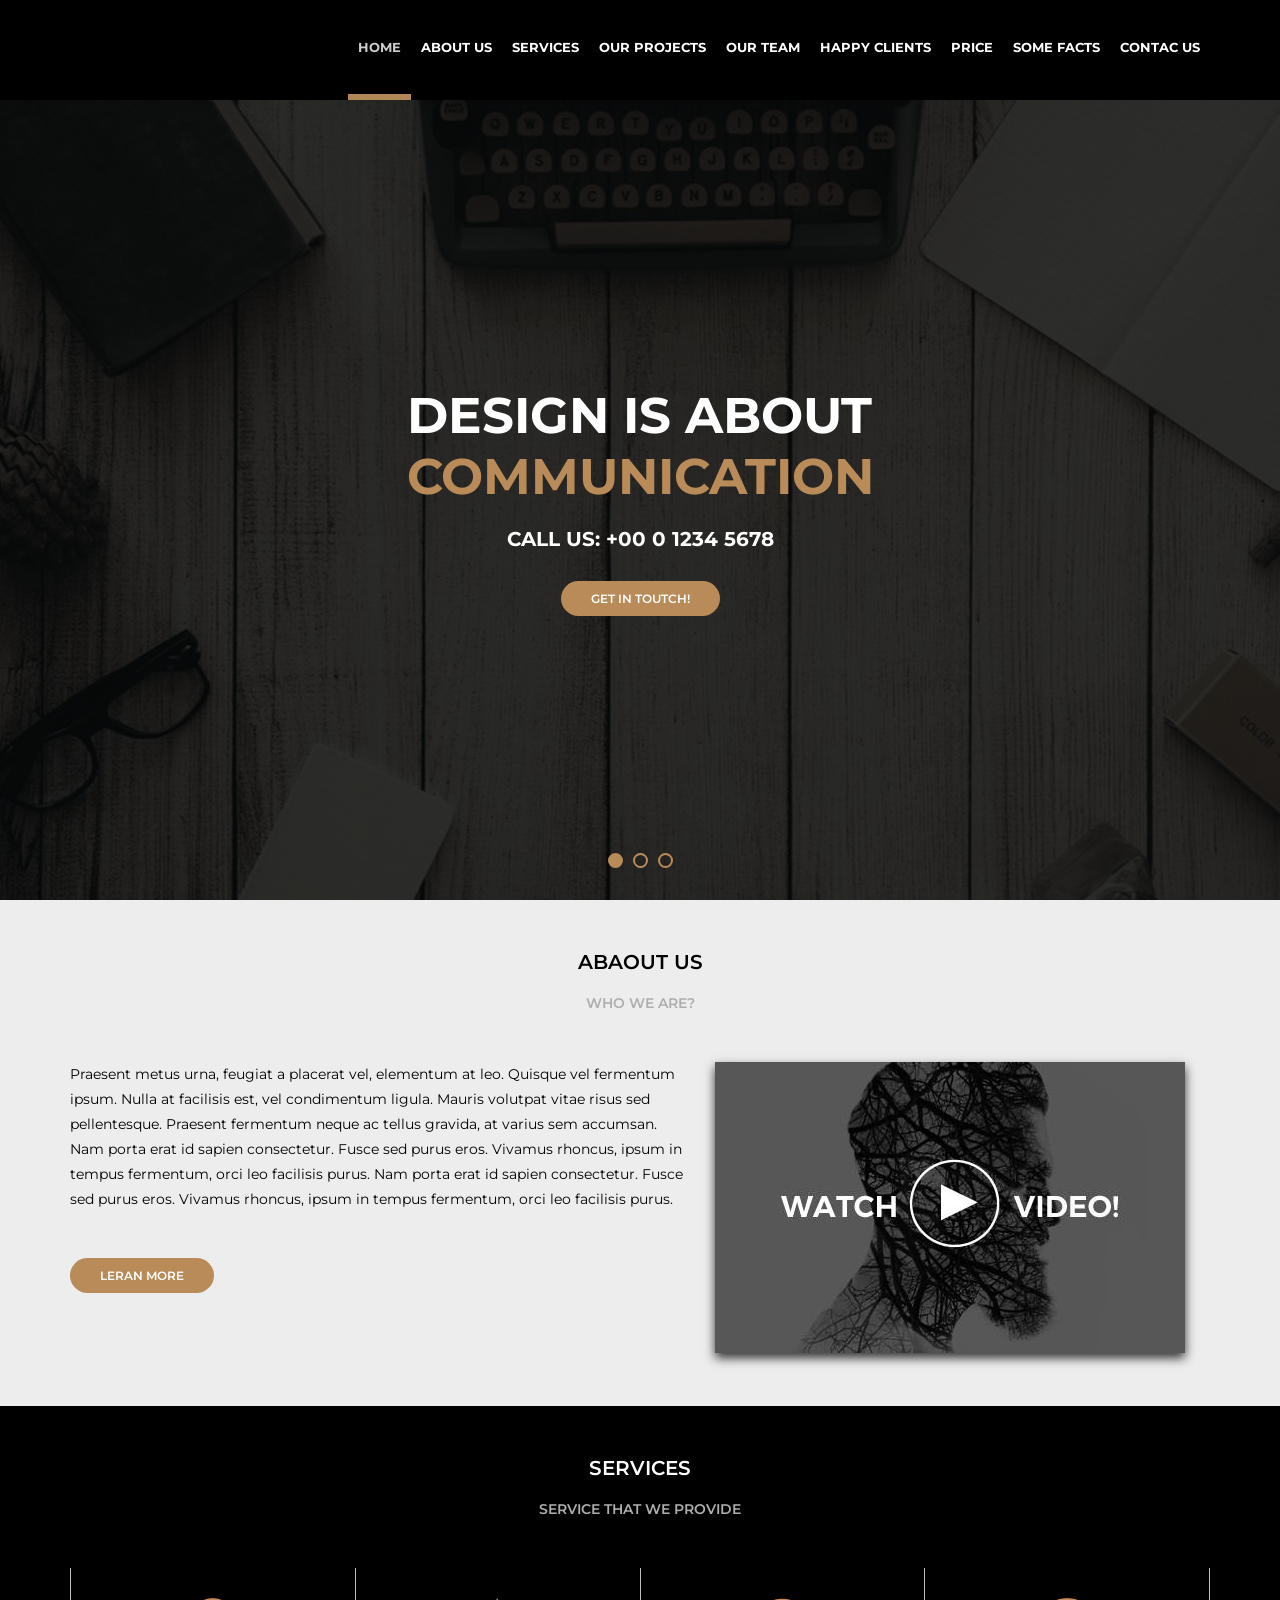
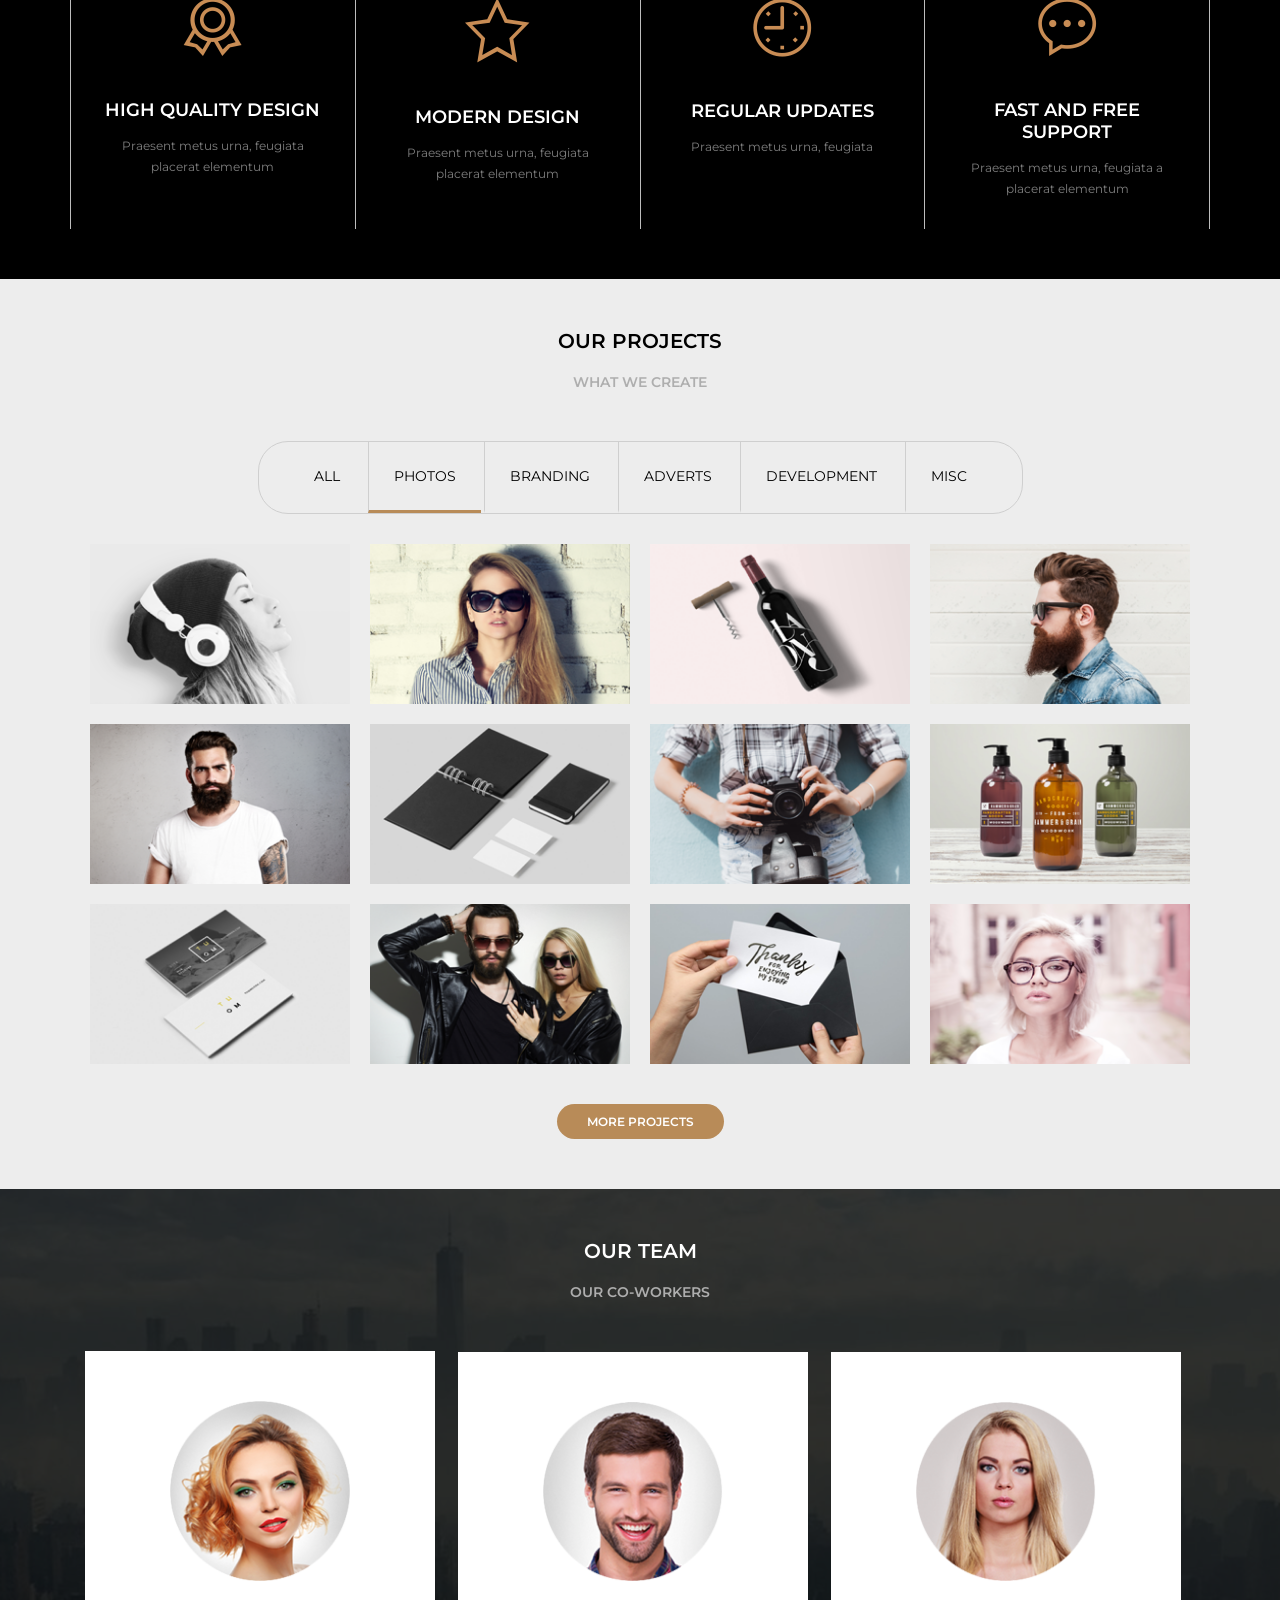
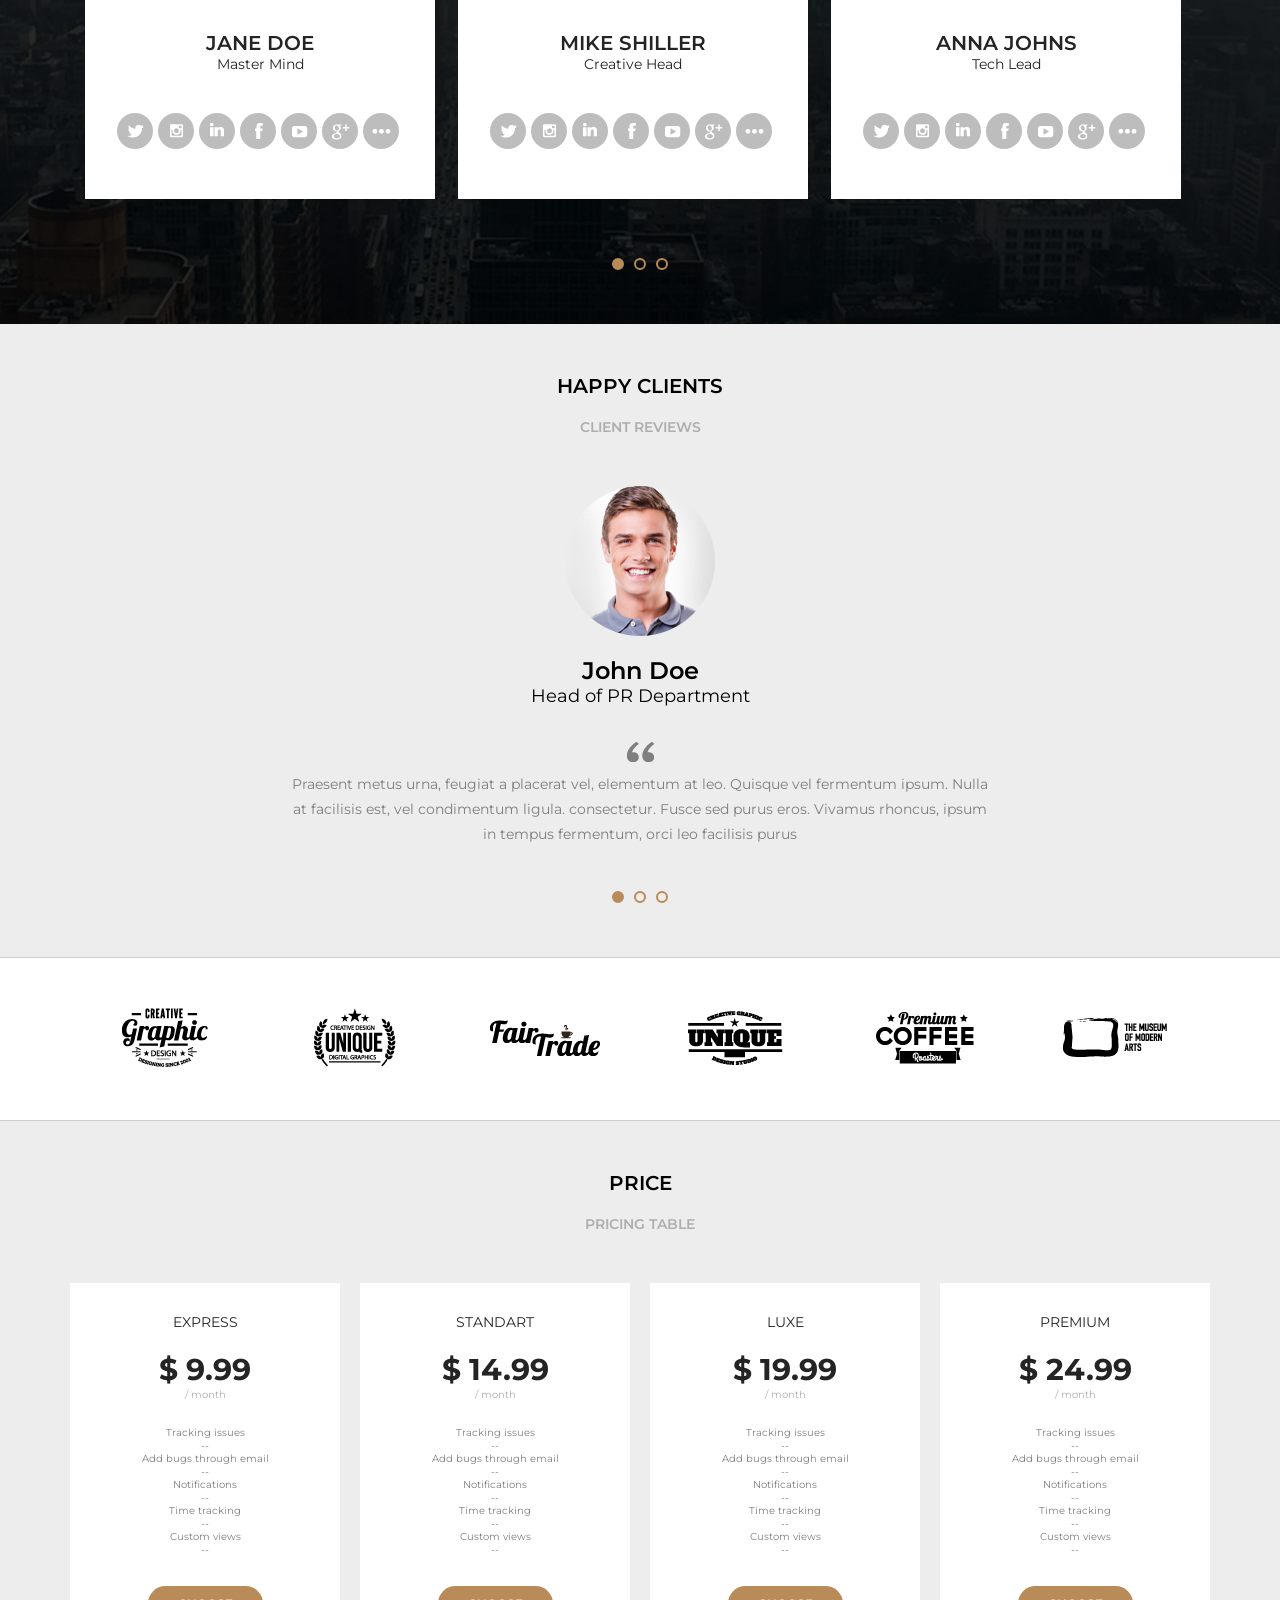
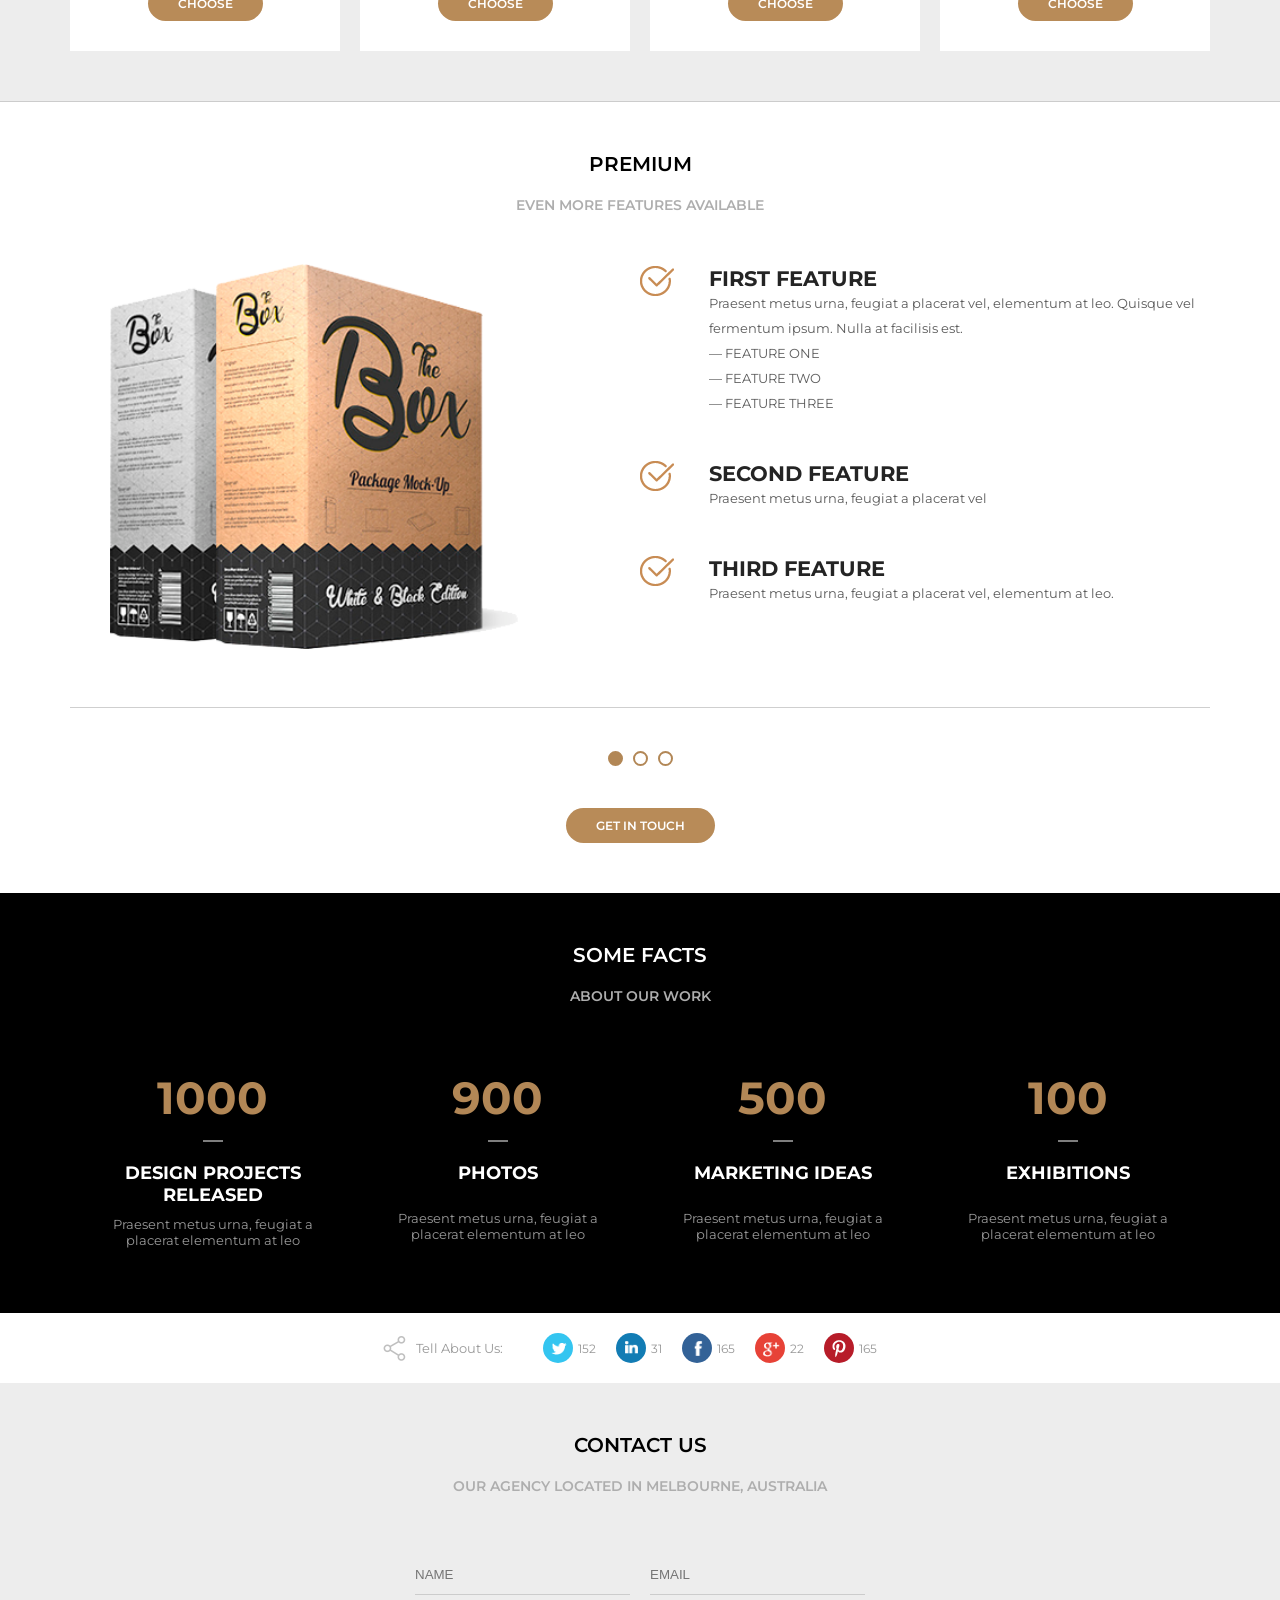
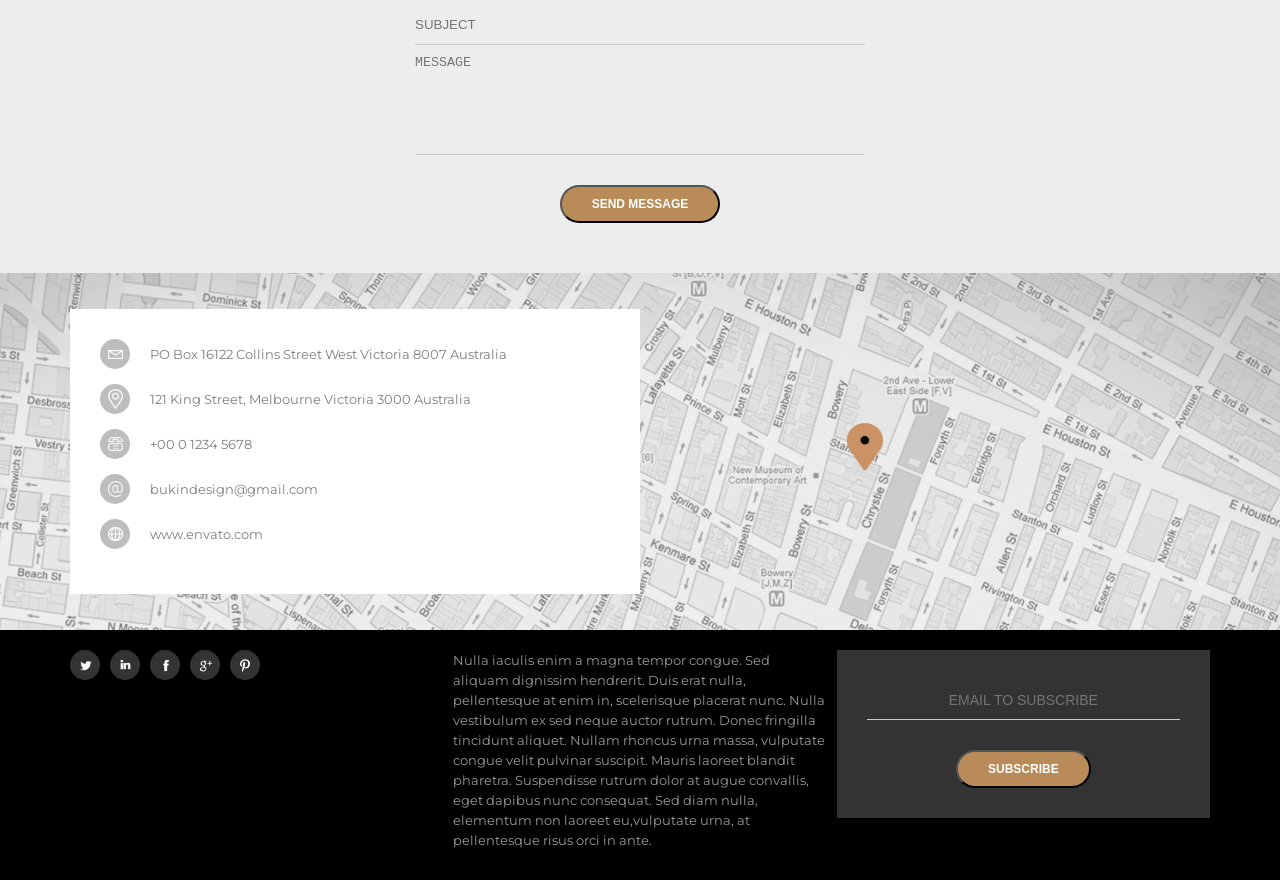
==== commit 94edf8df: "Versão tablet Finalizada" ====
--- a/home.html
+++ b/home.html
@@ -2,7 +2,10 @@
 <html lang="pt-BR">
   <head>
     <meta charset="UTF-8" />
-    <meta name="viewport" content="width=device-width, initial-scale=1.0" />
+    <meta
+      name="viewport"
+      content="width=device-width, minimum-scale=1.0, initial-scale=1.0"
+    />
     <title>Awax</title>
     <link rel="preconnect" href="https://fonts.googleapis.com" />
     <link rel="preconnect" href="https://fonts.gstatic.com" crossorigin />
@@ -21,6 +24,7 @@
           </div>
         </div>
         <div class="menu">
+          <img class="menu-opener" src="/assets/images/menu.png" alt="" />
           <nav>
             <ul>
               <li class="active"><a href="#home">HOME</a></li>
@@ -631,7 +635,7 @@
               <div class="paginatoritem"></div>
             </div>
             <div class="btn">
-              <a href="#projects" class="button">More Projects</a>
+              <a href="#projects" class="button">Get in Touch</a>
             </div>
           </div>
         </div>
@@ -639,7 +643,7 @@
       <!--end-->
 
       <!--SomeFacts Section-->
-      <section class="default dark">
+      <section class="default dark" id="facts">
         <div class="section-title">Some Facts</div>
         <div class="section-desc">About our work</div>
         <div class="section-body">
@@ -716,7 +720,7 @@
       <!--end-->
 
       <!--Contact Section-->
-      <section class="default light">
+      <section class="default light" id="contact">
         <div class="section-title">Contact Us</div>
         <div class="section-desc">
           Our Agency Located in Melbourne, Australia
--- a/assets/css/style.css
+++ b/assets/css/style.css
@@ -71,6 +71,12 @@
 .menu .active a {
   border-bottom: 6px solid #b28756;
   color: #ccc;
+}
+
+.menu-opener {
+  display: none;
+  width: 25px;
+  margin-right: 50px;
 }
 
 .button {
@@ -961,3 +967,181 @@
   width: 15px;
   height: auto;
 }
+
+/*Responsividade para tablets*/
+
+@media (min-width: 450px) and (max-width: 800px) {
+  .logo {
+    margin-left: 40px;
+  }
+  .menu-opener {
+    display: block;
+    width: 25px;
+    margin-right: 50px;
+  }
+  nav {
+    display: none;
+    position: absolute;
+    z-index: 99;
+    background-color: rgba(0, 0, 0, 0.9);
+    width: 70vw;
+    height: calc(100vh - 100px);
+    top: 100px;
+    right: 0;
+  }
+
+  .menu ul {
+    flex-direction: column;
+  }
+
+  .menu li a {
+    font-weight: bold;
+    height: 80px;
+    font-size: 27px;
+    margin-left: 50px;
+    border: 0;
+  }
+
+  .menu li.active a {
+    border: 0;
+    color: #b88b58;
+  }
+
+  .section-abaoutus {
+    flex-direction: column;
+  }
+
+  .section-abaoutus--left {
+    display: flex;
+    flex-direction: column;
+    align-items: center;
+    justify-content: center;
+    margin-left: 30px;
+    margin-right: 30px;
+    margin-bottom: 35px;
+  }
+
+  .section-aboutus--right {
+    width: auto;
+  }
+
+  .section-services {
+    flex-wrap: wrap;
+  }
+
+  .section-service {
+    min-width: 50%;
+  }
+
+  .section-service:first-child {
+    border-left: 0;
+  }
+
+  .section-team {
+    max-width: 370px;
+  }
+
+  .section-companies--area {
+    max-width: 470px;
+    overflow: hidden;
+  }
+
+  .section-company {
+    margin-right: 90px;
+  }
+
+  .section-companies .section-body {
+    max-width: 470px;
+  }
+
+  .section-price {
+    flex-wrap: wrap;
+  }
+
+  .section-price--item {
+    margin-right: 30px;
+    min-width: calc(50vw - 60px);
+    margin-bottom: 30px;
+  }
+
+  .section-price--item:last-child {
+    margin-right: 30px;
+  }
+
+  #price .section-body {
+    max-width: 100vw;
+    margin-left: 30px;
+  }
+
+  .section-premium .slidearea {
+    flex-direction: column;
+  }
+
+  .section-premium--left img {
+    margin-right: 0;
+  }
+
+  .section-premium--right {
+    margin-top: 50px;
+    max-width: 600px;
+  }
+
+  .section-facts {
+    flex-wrap: wrap;
+    margin-left: 70px;
+    margin-right: 70px;
+  }
+
+  .section-fact {
+    min-width: 50%;
+  }
+
+  .section-contact--split {
+    flex-direction: column;
+  }
+  .section-contact input[type="text"],
+  .section-contact textarea {
+    margin-top: 40px;
+  }
+
+  .section-map {
+    padding-left: 30px;
+    padding-right: 30px;
+  }
+
+  .section-map--area {
+    width: auto;
+  }
+  .section-map--info {
+    width: auto;
+  }
+
+  .section-map--info-item {
+    margin-bottom: 25px;
+  }
+
+  .section-map--info-item:last-child {
+    margin-bottom: 0px;
+  }
+
+  .footer--area {
+    max-width: 560px;
+    flex-direction: column;
+    align-items: center;
+  }
+
+  .footer--item {
+    margin-bottom: 35px;
+  }
+  .footer--item.area1 {
+    order: 2;
+  }
+  .footer--item.area2 {
+    order: 3;
+  }
+
+  .footer--item.area3 {
+    order: 1;
+    margin-top: 15px;
+  }
+}
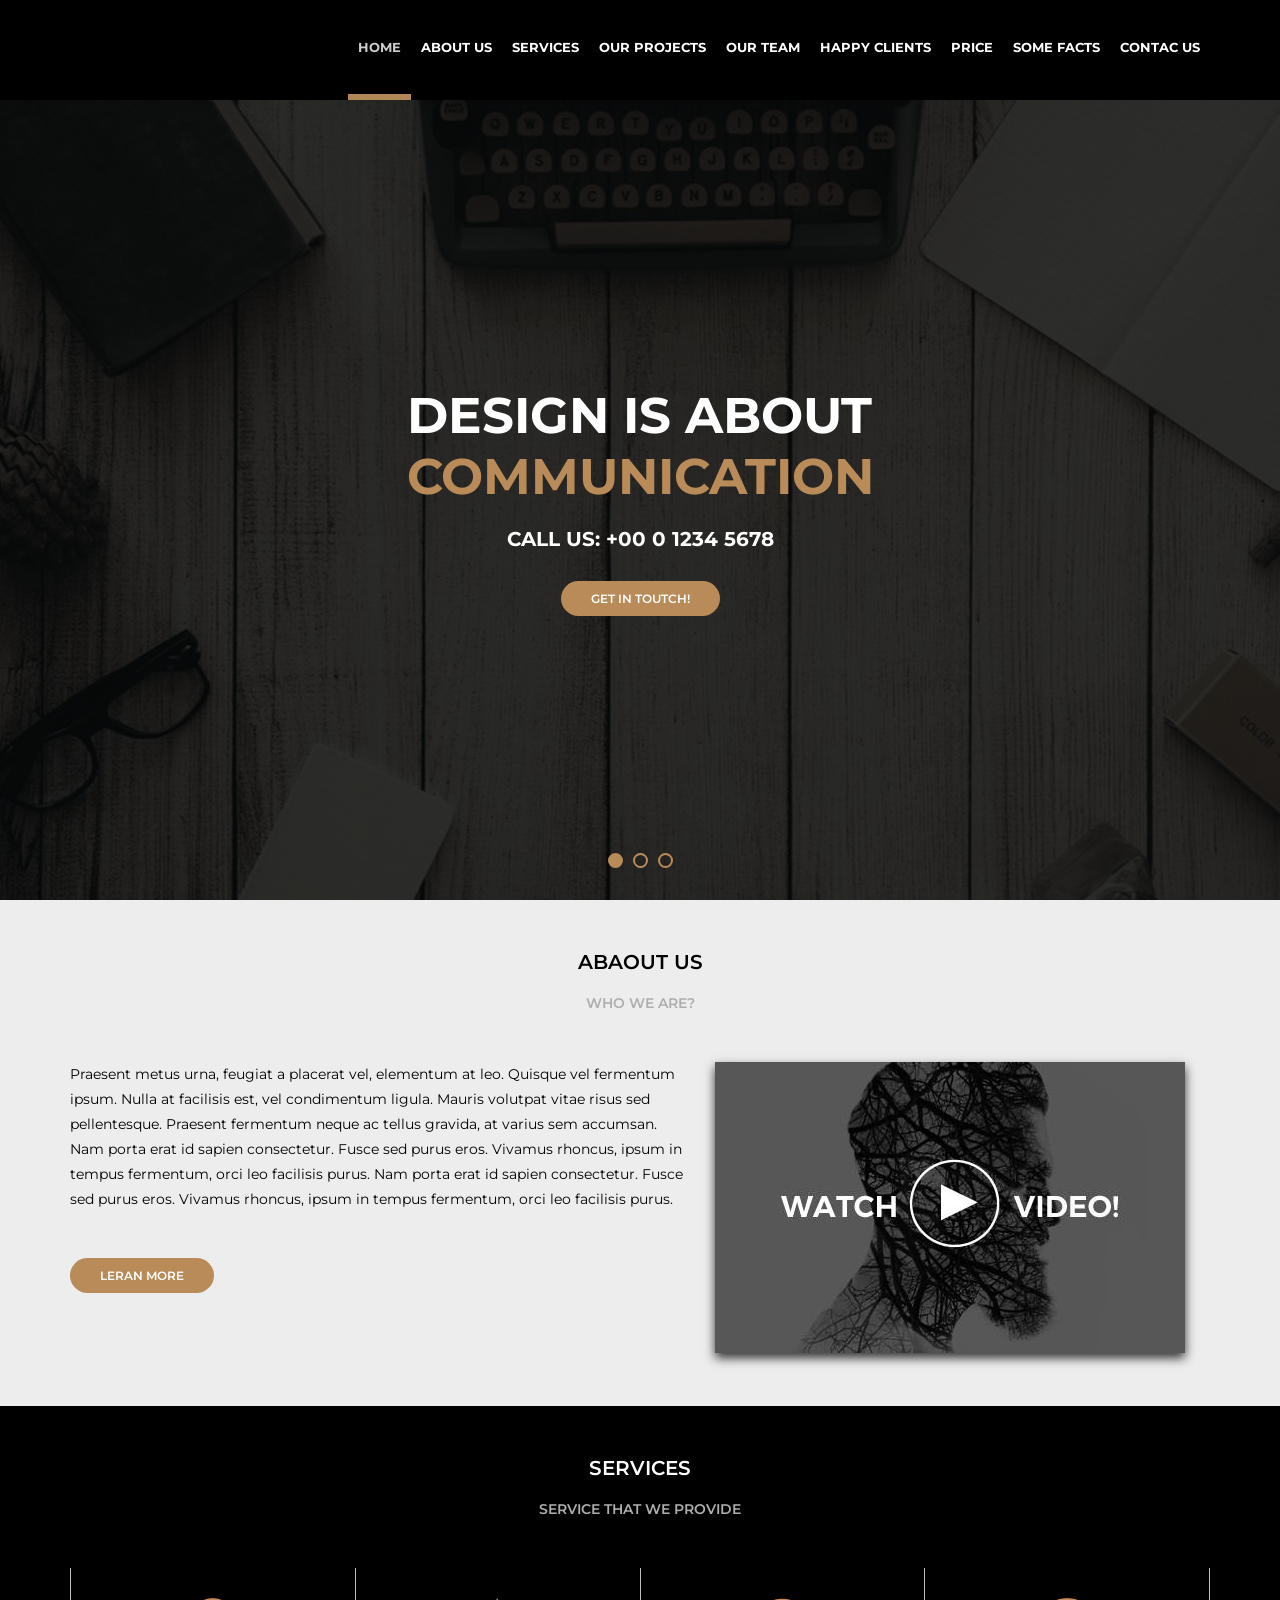
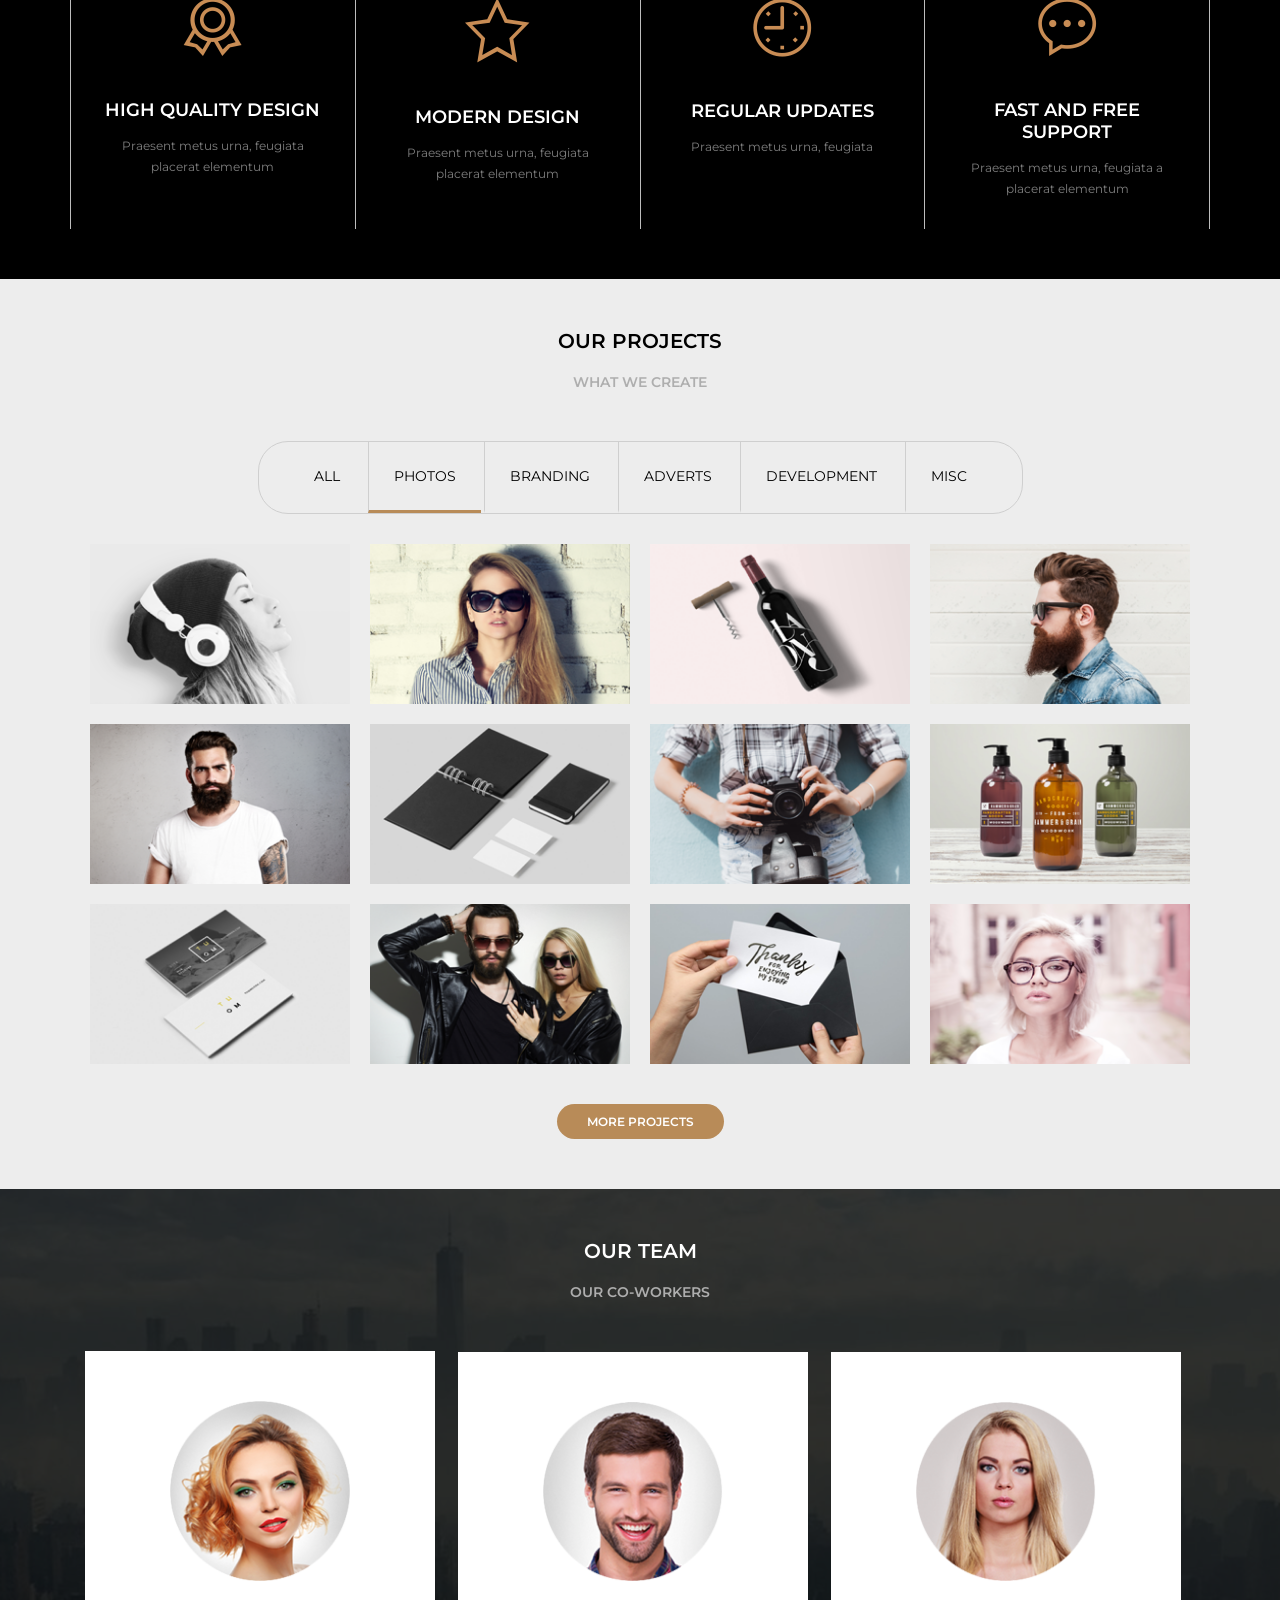
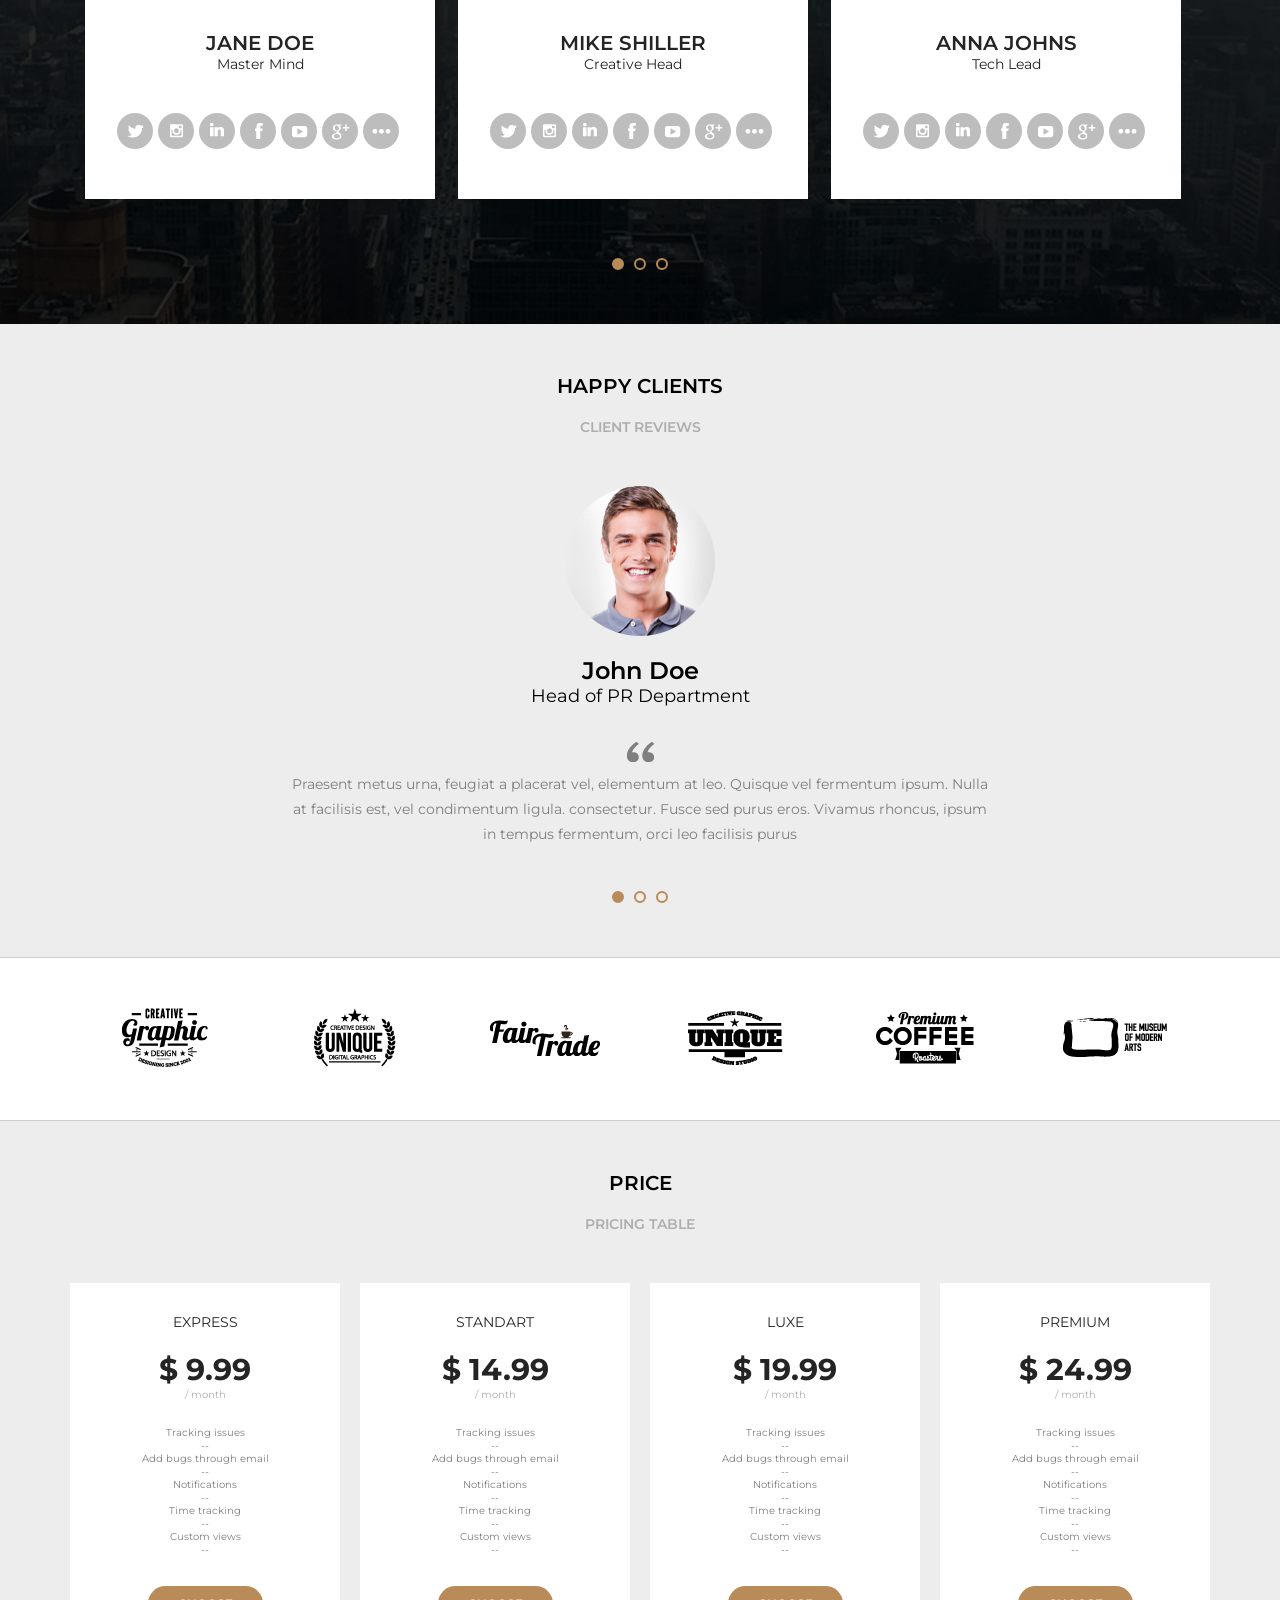
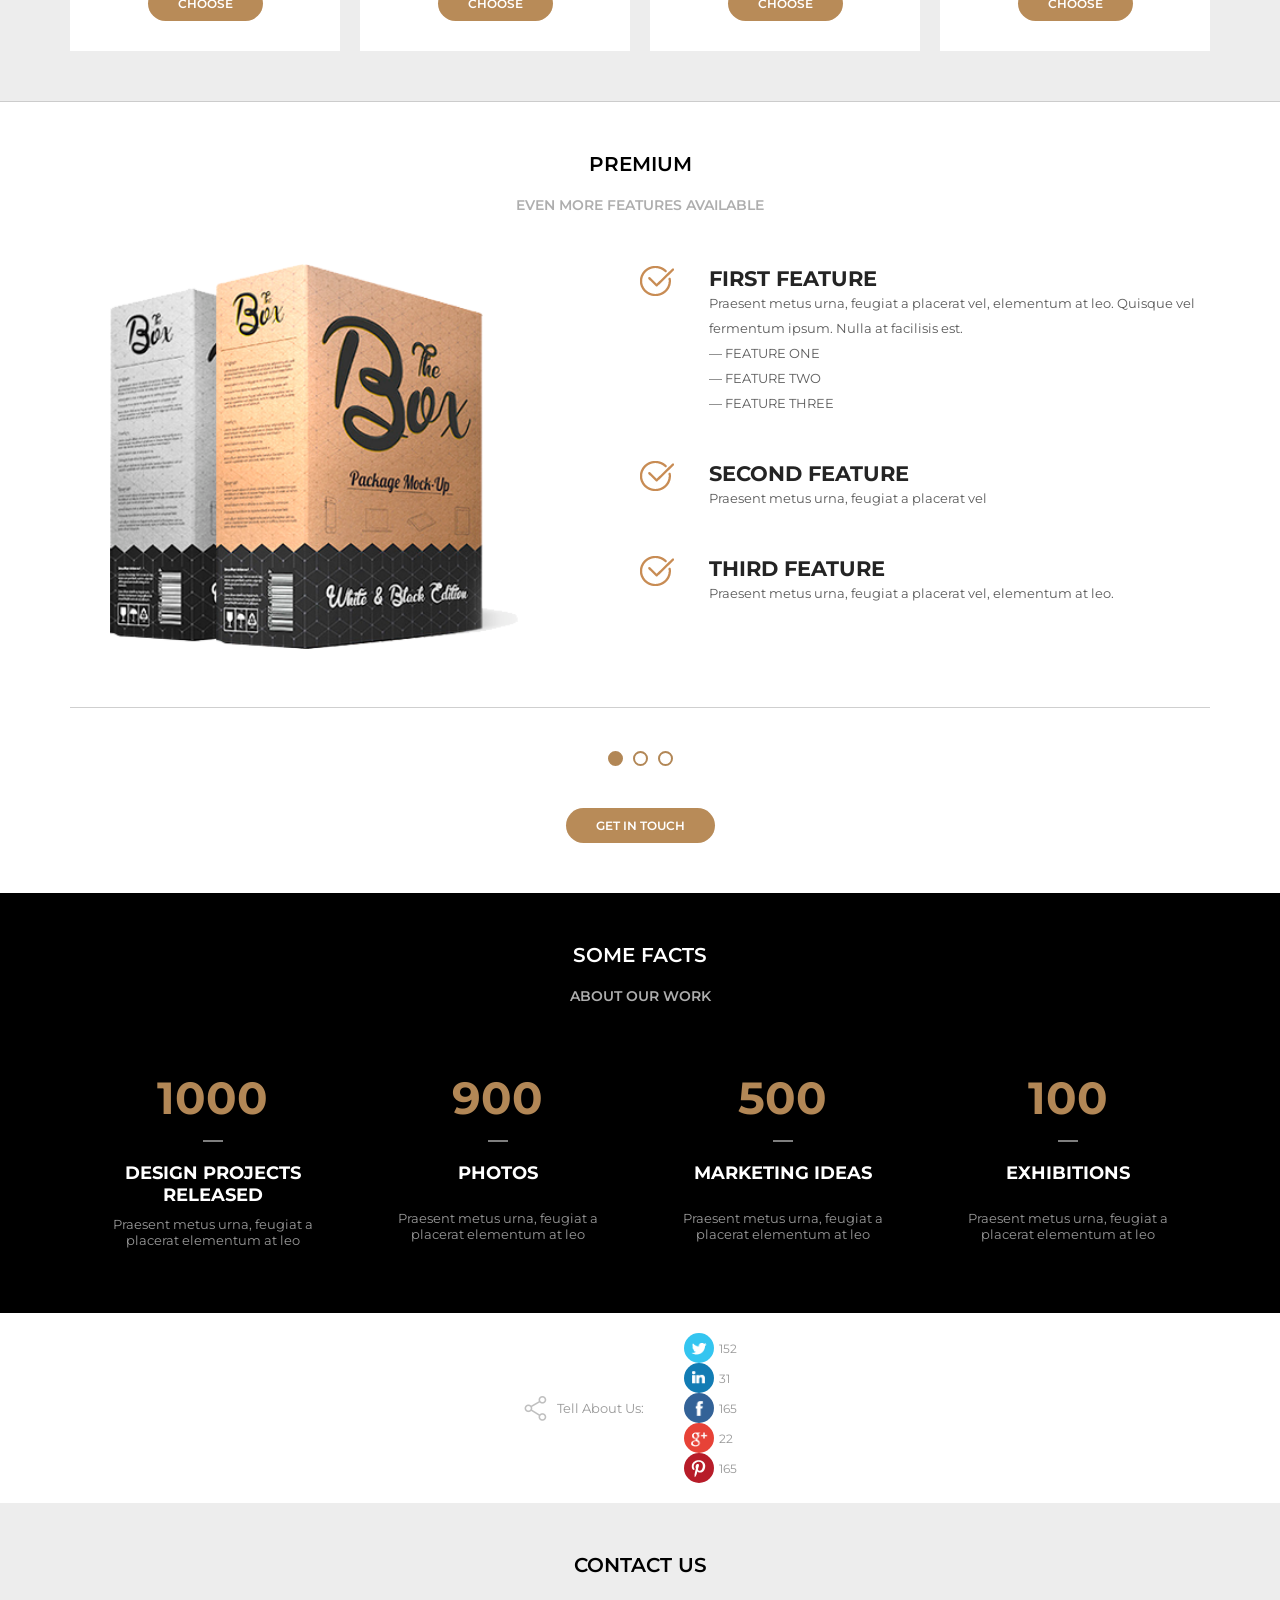
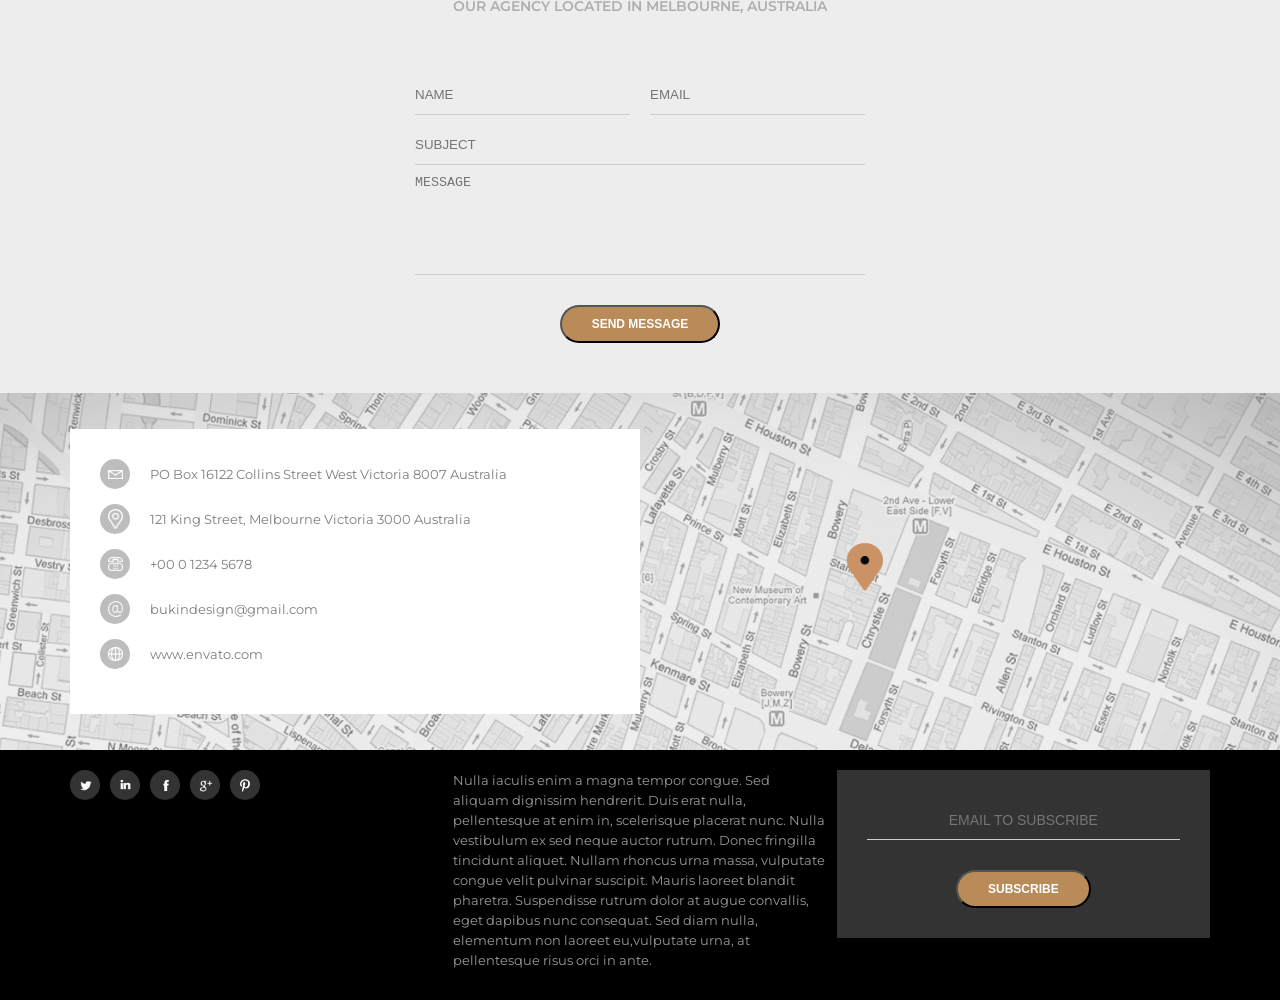
==== commit f8d63b5b: "Prijeto Finalizado" ====
--- a/home.html
+++ b/home.html
@@ -686,35 +686,37 @@
           <img src="assets/images/icons/share.png" />
           Tell About Us:
         </div>
-        <div class="section-share--item">
-          <div class="section-share--icon twitter">
-            <img src="assets/images/icons/Twitter_icon.svg" />
-          </div>
-          152
-        </div>
-        <div class="section-share--item">
-          <div class="section-share--icon linkedin">
-            <img src="assets/images/icons/LinkedIn_icon.svg" />
-          </div>
-          31
-        </div>
-        <div class="section-share--item">
-          <div class="section-share--icon facebook">
-            <img src="assets/images/icons/Facebook_icon.svg" />
-          </div>
-          165
-        </div>
-        <div class="section-share--item">
-          <div class="section-share--icon googleplus">
-            <img src="assets/images/icons/Googleplus_icon.svg" />
-          </div>
-          22
-        </div>
-        <div class="section-share--item">
-          <div class="section-share--icon pinterest">
-            <img src="assets/images/icons/pinterest.svg" />
-          </div>
-          165
+        <div class="section-share--itens">
+          <div class="section-share--item">
+            <div class="section-share--icon twitter">
+              <img src="assets/images/icons/Twitter_icon.svg" />
+            </div>
+            152
+          </div>
+          <div class="section-share--item">
+            <div class="section-share--icon linkedin">
+              <img src="assets/images/icons/LinkedIn_icon.svg" />
+            </div>
+            31
+          </div>
+          <div class="section-share--item">
+            <div class="section-share--icon facebook">
+              <img src="assets/images/icons/Facebook_icon.svg" />
+            </div>
+            165
+          </div>
+          <div class="section-share--item">
+            <div class="section-share--icon googleplus">
+              <img src="assets/images/icons/Googleplus_icon.svg" />
+            </div>
+            22
+          </div>
+          <div class="section-share--item">
+            <div class="section-share--icon pinterest">
+              <img src="assets/images/icons/pinterest.svg" />
+            </div>
+            165
+          </div>
         </div>
       </section>
       <!--end-->
--- a/assets/css/style.css
+++ b/assets/css/style.css
@@ -970,7 +970,7 @@
 
 /*Responsividade para tablets*/
 
-@media (min-width: 450px) and (max-width: 800px) {
+@media (min-width: 450px) and (max-width: 850px) {
   .logo {
     margin-left: 40px;
   }
@@ -1145,3 +1145,246 @@
     margin-top: 15px;
   }
 }
+
+@media (max-width: 450px) {
+  .logo {
+    margin-left: 40px;
+  }
+  .menu-opener {
+    display: block;
+    width: 25px;
+    margin-right: 50px;
+  }
+  nav {
+    display: none;
+    position: absolute;
+    z-index: 99;
+    background-color: rgba(0, 0, 0, 0.9);
+    width: 70vw;
+    height: calc(100vh - 100px);
+    top: 100px;
+    right: 0;
+  }
+
+  .menu ul {
+    flex-direction: column;
+  }
+
+  .menu li a {
+    font-weight: bold;
+    height: 60px;
+    font-size: 14px;
+    margin-left: 30px;
+    border: 0;
+  }
+
+  .menu li.active a,
+  .menu li.active a::selection {
+    border: 0;
+    color: #b88b58;
+  }
+
+  .banner h1 {
+    font-size: 30px;
+  }
+
+  .banner h2 {
+    font-size: 18px;
+  }
+
+  .section-abaoutus {
+    flex-direction: column;
+  }
+
+  .section-abaoutus--left {
+    display: flex;
+    flex-direction: column;
+    align-items: center;
+    justify-content: center;
+    margin-left: 30px;
+    margin-right: 30px;
+    margin-bottom: 35px;
+  }
+
+  .section-aboutus--right {
+    width: auto;
+    margin-left: 30px;
+    margin-right: 30px;
+  }
+
+  .section-aboutus--right img {
+    width: 100%;
+  }
+
+  .section-services {
+    flex-wrap: wrap;
+  }
+
+  .section-service {
+    min-width: 100%;
+    border: 0;
+  }
+  .section-service:first-child {
+    border-left: 0;
+  }
+
+  .section-projects--filters {
+    margin-left: 28px;
+    margin-right: 28px;
+  }
+
+  .section-projects--filters li {
+    padding: 13px 5px;
+  }
+
+  .section-projects--photo {
+    width: 320px;
+  }
+  .section-projects--photoarea {
+    width: 300px;
+    height: 190px;
+  }
+  .section-team {
+    max-width: 340px;
+  }
+
+  .section-companies--area {
+    max-width: 470px;
+    overflow: hidden;
+  }
+
+  .section-company {
+    margin: 0 25px;
+  }
+
+  .section-companies .section-body {
+    max-width: 268px;
+  }
+
+  .section-price {
+    flex-wrap: wrap;
+  }
+
+  .section-price--item {
+    margin-right: 30px;
+    min-width: calc(100vw - 60px);
+    margin-bottom: 30px;
+  }
+
+  .section-price--item:last-child {
+    margin-right: 30px;
+  }
+
+  #price .section-body {
+    max-width: 100vw;
+    margin-left: 30px;
+  }
+
+  .section-premium .slidearea {
+    flex-direction: column;
+  }
+
+  .section-premium--left img {
+    margin-right: 0;
+    width: 250px;
+  }
+
+  .section-premium--right {
+    margin-top: 50px;
+    max-width: 450px;
+    margin-left: 25px;
+  }
+
+  .section-premium--item img {
+    margin-right: 15px;
+  }
+
+  .section-premium--item div {
+    width: 270px;
+  }
+
+  .section-facts {
+    flex-wrap: wrap;
+    margin-left: 70px;
+    margin-right: 70px;
+  }
+
+  .section-contact--split {
+    flex-direction: column;
+  }
+
+  .section-share {
+    flex-direction: column;
+  }
+  .section-share--legend img {
+    display: none;
+  }
+  .section-share--legend {
+    margin-right: 0;
+    color: #aeaeae;
+    text-transform: uppercase;
+    font-size: 14px;
+    font-weight: bold;
+    margin-bottom: 20px;
+  }
+
+  .section-share-itens {
+    display: flex;
+  }
+  .section-share--item {
+    flex-direction: column;
+    margin-right: 15px;
+    font-size: 10px;
+    line-height: 20px;
+    font-weight: 600;
+  }
+
+  #contact .section-body {
+    margin: 0 30px;
+  }
+  .section-contact input[type="text"],
+  .section-contact textarea {
+    margin-top: 40px;
+  }
+
+  .section-map {
+    padding: 0;
+    padding-bottom: 300px;
+  }
+
+  .section-map--area {
+    width: auto;
+  }
+  .section-map--info {
+    width: auto;
+  }
+
+  .section-map--info-item {
+    margin-bottom: 25px;
+  }
+
+  .section-map--info-item:last-child {
+    margin-bottom: 0px;
+  }
+
+  .footer--area {
+    max-width: 560px;
+    flex-direction: column;
+    align-items: center;
+  }
+
+  .footer--item {
+    margin-bottom: 35px;
+  }
+  .footer--item.area1 {
+    order: 2;
+  }
+  .footer--item.area2 {
+    order: 3;
+  }
+
+  .footer--item.area3 {
+    order: 1;
+    margin-top: 15px;
+  }
+}
